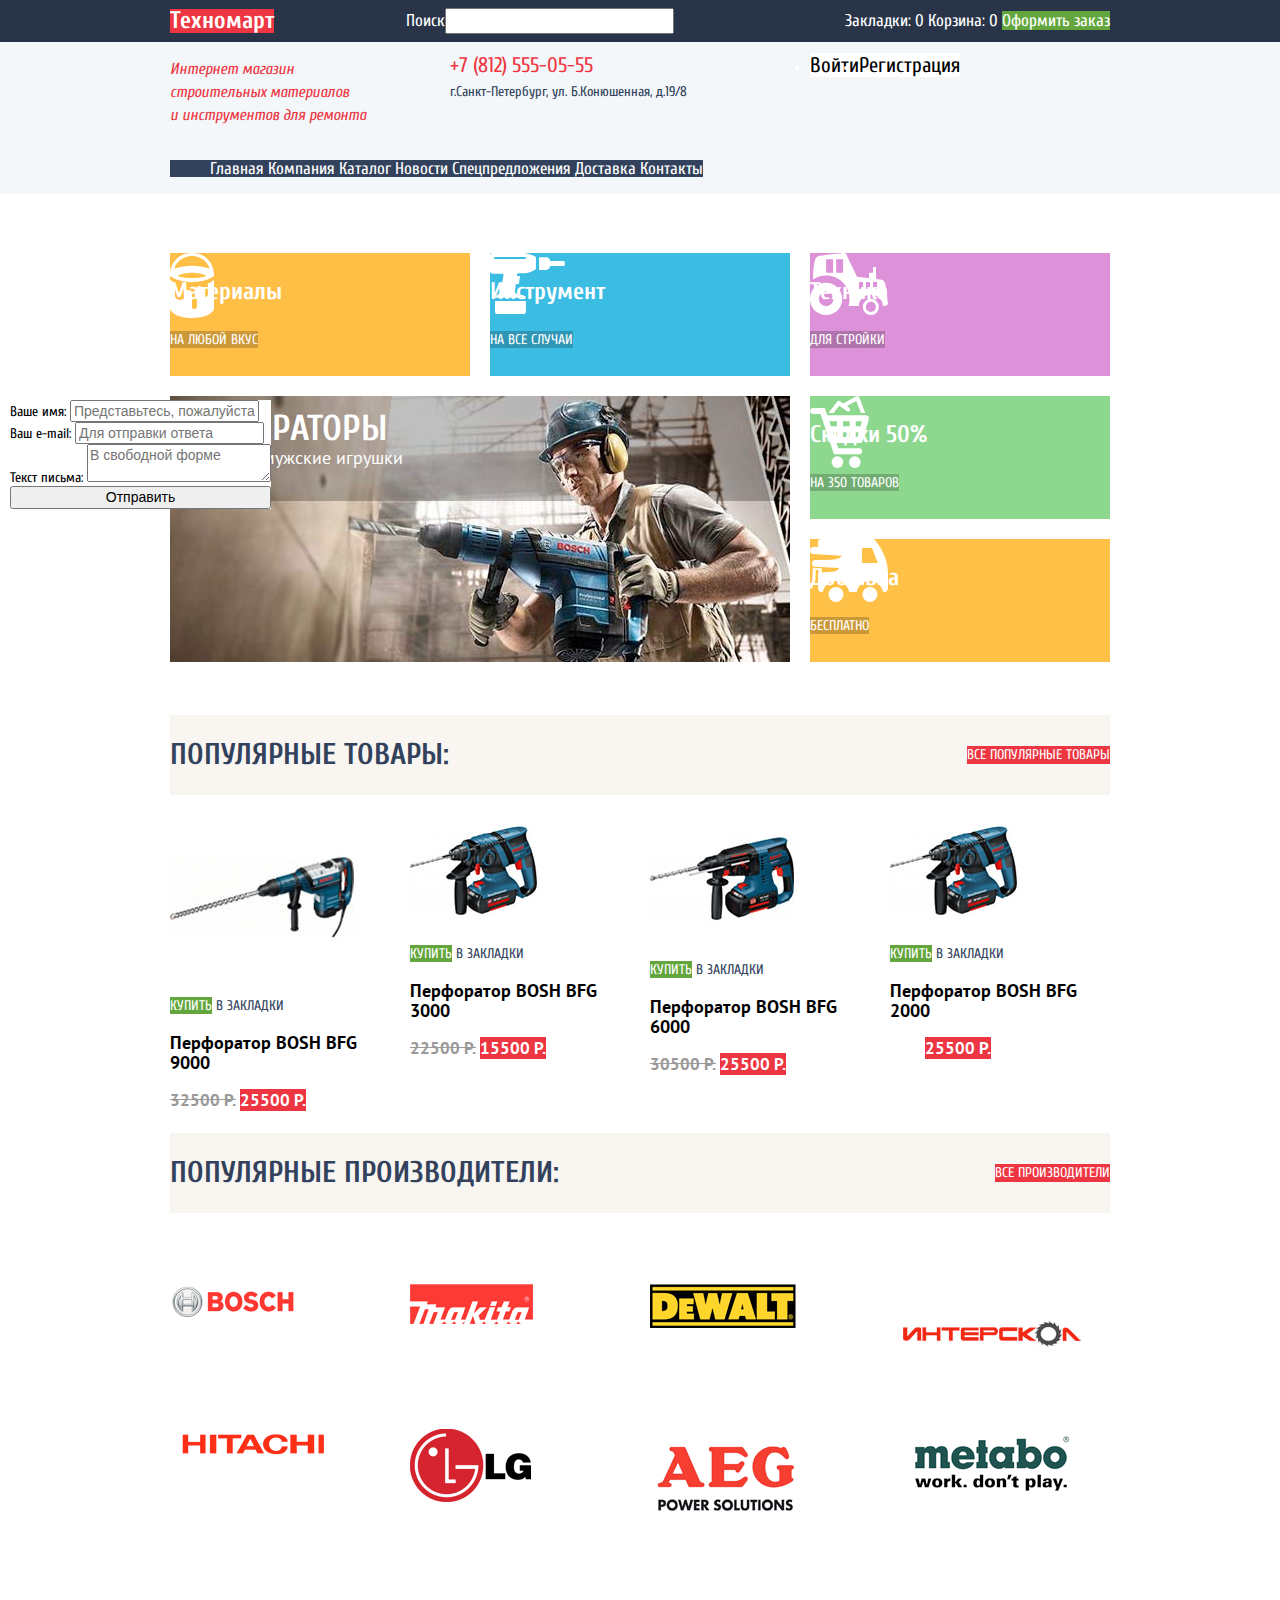
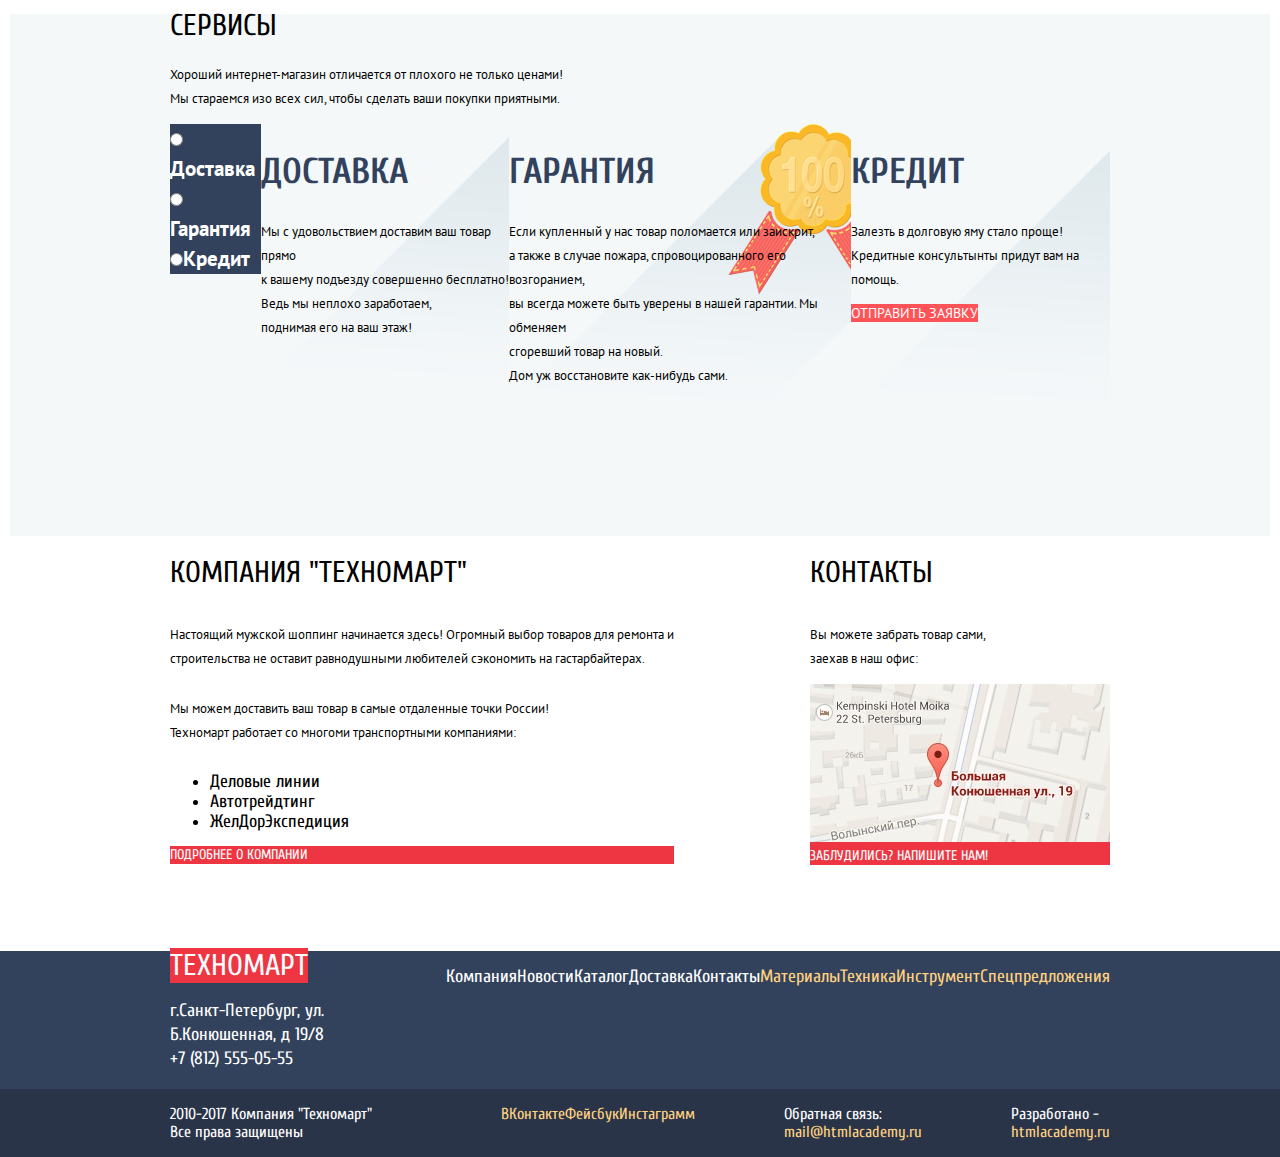
==== index.html @ 17f5ebfe "Главная сетка страниц" ====
<!DOCTYPE html>
<html lang="ru">
<head>
	<meta charset="utf-8">
	<title>Интернет магазин - Техномарт</title>
	<link href="https://fonts.googleapis.com/css?family=PT+Sans:400,700&amp;subset=cyrillic,cyrillic-ext" rel="stylesheet"> 
	<link href="https://fonts.googleapis.com/css?family=Cuprum:400,400i,700,700i&amp;subset=cyrillic,cyrillic-ext" rel="stylesheet">  <!--Подключили шрифты-->
	<link href="css/normalize.css" rel="stylesheet">
	<link href="css/style.css" rel="stylesheet">
</head>
<body>
	<header class="main-header">
		<div class="main-header-top">
			<section class="header-menu">
				<h1 class="header-logo">Техномарт</h1>
				<form>
					<label>Поиск<input type="search" name="search"></label>
				</form>
				<ul class="user-activities">
					<li class="bookmarks"><a href="#">Закладки: 0</a></li>
					<li class="basket"><a href="#">Корзина: 0</a></li>
					<li class="order"><a href="#">Оформить заказ</a></li>	
				</ul>	
			</section>
		</div>

		<div class="header-info">
				<p class="slogan">
					Интернет магазин<br>
					строительных материалов<br>
					и инструментов для ремонта
				</p>
				<p class="contacts">
					<span class="header-phone">+7 (812) 555-05-55</span><br>
					г.Санкт-Петербург, ул. Б.Конюшенная, д.19/8		
				</p>
				<section class="user-interface">
					<ul>
						<li class="enter"><a href="#">Войти</a></li>
						<li class="registration"><a href="#">Регистрация</a></li>
					</ul>			
				</section>
		</div>

			<nav class="main-header-menu">
				<ul class="main-menu">
					<li><a href="#">Главная</a></li>
					<li><a href="#">Компания</a></li>
					<li><a href="#">Каталог</a></li>
					<li><a href="#">Новости</a></li>
					<li><a href="#">Спецпредложения</a></li>
					<li><a href="#">Доставка</a></li>
					<li><a href="#">Контакты</a></li>
				</ul>
			</nav>
	</header>

	<main class="index">
		<section class="promo">
			<div class="promo-left">
				<div class="promo-item promo-item--matherials"> 
					<h3>Материалы</h3>
					<a href="#">На любой вкус</a>
				</div>
				<div class="promo-item promo-item--tools">
					<h3>Инструмент</h3>
					<a href="#">На все случаи</a>
				</div>
				<div class="promo-slider">
					<p class="slider-header">
						<b>Перфораторы</b><br>
						Настоящие мужские игрушки
					</p>
					<a href="catalog.html">Открыть каталог</a>
				</div>
			</div>
			<div class="promo-right">
				<div class="promo-item promo-item--technics">
					<h3>Техника</h3>
					<a href="#">Для стройки</a>
				</div>
				<div class="promo-item promo-item--discount">
					<h3>Скидки 50%</h3>
					<a href="#">На 350 товаров</a>
				</div>
				<div class="promo-item promo-item--delivery">
					<h3>Доставка</h3>
					<a href="#">Бесплатно</a>
				</div>	
			</div>
		</section>

		<section class="popular-items">
			<div class="popular">
				<h2>Популярные товары:</h2>
				<a href="#">Все популярные товары</a>
			</div>
			<ul class="popular-items-slider">
				<li>
					<img src="img/bfg_9000.jpg" width="184" height="164" alt="Перфоратор BOSH BFG 9000">
					<p class="item-links">
						<a href="#">Купить</a>
						<a href="#">В закладки</a>
					</p>
					<h3> Перфоратор BOSH BFG 9000</h3>
					<span class="old-price"><del>32500 Р.</del></span>
					<span class="new-price">25500 Р.</span>
				</li>
				<li>
					<img src="img/bfg_3000.jpg" width="127" height="112" alt="Перфоратор BOSH BFG 3000">
					<p class="item-links">
						<a href="#">Купить</a>
						<a href="#">В закладки</a>
					</p>
					<h3> Перфоратор BOSH BFG 3000</h3>
					<span class="old-price"><del>22500 Р.</del></span>
					<span class="new-price">15500 Р.</span>
				</li>
				<li>
					<img src="img/bfg_6000.jpg" width="144" height="128" alt="Перфоратор BOSH BFG 6000">
					<p class="item-links">
						<a href="#">Купить</a>
						<a href="#">В закладки</a>
					</p>
					<h3> Перфоратор BOSH BFG 6000</h3>
					<span class="old-price"><del>30500 Р.</del></span>
					<span class="new-price">25500 Р.</span>
				</li>
				<li>
					<img src="img/bfg_2000.jpg" width="127" height="112" alt="Перфоратор BOSH BFG 2000">
					<p class="item-links">
						<a href="#">Купить</a>
						<a href="#">В закладки</a>
					</p>
					<h3> Перфоратор BOSH BFG 2000</h3>
					<span class="old-price-hidden"><del>25500</del></span>
					<span class="new-price">25500 Р.</span>
				</li>
			</ul>
		</section>

		<section class="popular-manufacturers">
			<div class="popular">
				<h2>Популярные производители:</h2>
				<a href="#">Все производители</a>
			</div>
			<ul class="popular-manufacturers-list">
				<li>
					<h3 class="visually-hidden">Bosh</h3>
					<a href="#">
						<img src="img/bosch.png" width="126" height="37" alt="Bosch">
					</a>
				</li>
				<li>
					<h3 class="visually-hidden">Makita</h3>	
					<a href="#">
						<img src="img/makita.png" width="123" height="40" alt="Makita">
					</a>
				</li>
				<li>
					<h3 class="visually-hidden">Dewalt</h3>
					<a href="#">
						<img src="img/dewalt.png" width="146" height="44" alt="Dewalt">
					</a>
				</li>
				<li>
					<h3 class="visually-hidden">Интерскол</h3>
					<a href="#">
						<img src="img/interscol.png" width="200" height="88" alt="Интерскол">
					</a>
				</li>
				<li>
					<h3 class="visually-hidden">Hitachi</h3>
					<a href="#">
						<img src="img/hitachi.png" width="169" height="31" alt="Hitachi">
					</a>
				</li>
				<li>
					<h3 class="visually-hidden">LG</h3>
					<a href="#">
						<img src="img/lg.png" width="121" height="73" alt="LG">
					</a>
				</li>
				<li>
					<h3 class="visually-hidden">AEG</h3>
					<a href="#">
						<img src="img/aeg.png" width="151" height="96" alt="AEG">
					</a>
				</li>
				<li>
					<h3 class="visually-hidden">Metabo</h3>
					<a href="#">
						<img src="img/metabo.png" width="204" height="69" alt="Metabo">
					</a>
				</li>
			</ul>
		</section>

		<section class="services">
			<div class="services-wrapper">
				<h2>Сервисы</h2>
				<p>
					Хороший интернет-магазин отличается от плохого не только ценами!<br>
					Мы стараемся изо всех сил, чтобы сделать ваши покупки приятными.
				</p>
				<div class="services-wrapper-inner">
				<form>
					<label><input type="radio" name="service">Доставка</label>
					<label><input type="radio" name="service">Гарантия</label>
					<label><input type="radio" name="service">Кредит</label>
				</form>
				<section class="delivery">
					<h3 class="delivery-header">Доставка</h3>
					<p>
						Мы с удовольствием доставим ваш товар прямо<br>
						к вашему подъезду совершенно бесплатно!<br>
						Ведь мы неплохо заработаем,<br>
						поднимая его на ваш этаж!
					</p>
				</section>
				<section class="guarantee">
					<h3 class="guarantee-header">Гарантия</h3>
					<p>
						Если купленный у нас товар поломается или заискрит,<br>
						а также в случае пожара, спровоцированного его возгоранием,<br>
						вы всегда можете быть уверены в нашей гарантии. Мы обменяем<br>
						сгоревший товар на новый.<br>
						Дом уж восстановите как-нибудь сами.
					</p>
				</section>
				<section class="credit">
					<h3 class="credit-header">Кредит</h3>
					<p>
						Залезть в долговую яму стало проще!<br>
						Кредитные консультынты придут вам на помощь.
					</p>
					<a href="#" class="credit-request">Отправить заявку</a>
				</section>
			</div>
		</section>

		<section class="about-company">
			<div class="about-company-info">
				<h2>КОМПАНИЯ "ТЕХНОМАРТ"</h2>
				<p>
					Настоящий мужской шоппинг начинается здесь! Огромный выбор товаров для ремонта и<br>
					строительства не оставит равнодушными любителей сэкономить на гастарбайтерах.
				</p>
				<p>
					Мы можем доставить ваш товар в самые отдаленные точки России!<br>
					Техномарт работает со многоми транспортными компаниями:
				</p>
				<ul>
					<li>Деловые линии</li>
					<li>Автотрейдтинг</li>
					<li>ЖелДорЭкспедиция</li>
				</ul>
				<a href="#">Подробнее о компании</a>
			</div>

			<div class="about-company-contacts">
				<h2>Контакты</h2>
				<p>
					Вы можете забрать товар сами,<br>
					заехав в наш офис:
				</p>
				<a href="#"><img src="img/contacts_map.jpg" width="300" height="158" alt="Схема проезда"/></a>
				<a href="#">Заблудились? Напишите нам!</a>
			</div>
		</section>
		<section class="write-us">
			<form>
				<label>Ваше имя:
					<input type="text" name="name" placeholder="Представьтесь, пожалуйста">
				</label>
				<label>Ваш e-mail:
					<input type="email" name="e-mail" placeholder="Для отправки ответа">
				</label>
				<label>Текст письма:
					<textarea name="message" placeholder="В свободной форме"></textarea>
				</label>
				<input type="submit" name="send" value="Отправить">
			</form>
		</section>
	</main>

	<footer class="main-footer">
		<div class="main-footer-wrapper">
			<div class="footer-contacts">
				<a href="#" class="footer-logo">ТЕХНОМАРТ</a>
				<p>
					г.Санкт-Петербург, ул. Б.Конюшенная, д 19/8<br>
					+7 (812) 555-05-55			
				</p>
			</div>
			<ul class="footer-navigation">
				<li><a href="#">Компания</a></li>
				<li><a href="#">Новости</a></li>
				<li><a href="#">Каталог</a></li>
				<li><a href="#">Доставка</a></li>
				<li><a href="#">Контакты</a></li>
				<li><a href="#">Материалы</a></li>
				<li><a href="#">Техника</a></li>
				<li><a href="#">Инструмент</a></li>
				<li><a href="#">Спецпредложения</a></li>
			</ul>
		</div>

		<div class="footer-links">
			<div class="footer-links-wrapper">
			<p class="copyrights">
				2010-2017 Компания "Техномарт"<br>
				Все права защищены
			</p>
			<ul class="footer-social-links">
				<li class="vkontakte"><a href="#">ВКонтакте</a></li>
				<li class="facebook"><a href="#">Фейсбук</a></li>
				<li class="instagramm"><a href="#">Инстаграмм</a></li>
			</ul>
			<p class="feedback">
				Обратная связь:<br>
				<a href="mailto:mail@htmlacademy.ru">mail@htmlacademy.ru</a>
			</p>

			<p class="developer">
				Разработано -<br>
				<a href="https://htmlacademy.ru/intensive/htmlcss">htmlacademy.ru</a>
			</p>
			</div>
		</div>		
	</footer>
</body>
</html>
---- css/style.css ----
body {
  font-family: 'Cuprum', Arial, sans-serif;
  font-size: 14px;
  font-weight: 400;
  color: white;
  padding: 0;
  margin: 0;
}

a {
  text-decoration: none;
}



.main-header {
	background-color: #f3f7f9;
	margin-bottom: 59px;
}

.main-header-top {
	background-color: #293449;
}

section.header-menu {
	display: flex;
	align-items: center;
	justify-content: space-between;
	background-color: #293449;
	font-size: 17px;
	line-height: 18px;
	width: 940px;
	height: 42px;
	padding-left: 10px;
	padding-right: 10px;
	margin-left: auto;
	margin-right: auto;
}

.user-activities li {
	display: inline-block;
}

.header-info {
	display: flex;
	justify-content: space-between;
	width: 940px;
	padding-left: 10px;
	padding-right: 10px;
	margin-left: auto;
	margin-right: auto;
}

.main-header-menu {
	display: flex;
	justify-content: space-between;
	width: 940px;
	padding-left: 10px;
	padding-right: 10px;
	margin-left: auto;
	margin-right: auto;
}

.index {
	padding-left: 10px;
	padding-right: 10px;
}

.user-interface ul {
	display: flex;
	width: 300px;
	flex-wrap: wrap;
}

.user-name {
	flex-basis: 300px;
}

/* стилизация верхнего логотипа */

h1.header-logo,
h1.header-logo a {
	background-color: #ee3643;
	font-size: 24px;
	line-height: 24px;
	color: white;
}

h1.header-logo:hover,
h1.header-logo a:hover {
	background-color: #ca2c37;
}

h1.header-logo:active,
h1.header-logo a:active {
	background-color: #ba2732;
}

/* стилизация верхнего логотипа */

/* стилизация кнопок верхнего меню */

.user-activities {
	list-style: none;
}

.order a {
	color: white;
	background-color: #63a63e;
}

.order a:hover {
	background-color: #5fbb2d;
}

.order a:active {
	background-color: #518534;
	color: white;
}

.basket a,
.bookmarks a {
	color: white;
}

.basket a:hover,
.bookmarks a:hover {
	background-color: #212a3a;
}

.basket a:active,
.bookmarks a:active {
	background-color: #161d29;
}

.header-menu label {
	background-color: #293449;
}

.header-menu label:hover {
	background-color: #212a3a;
}

.user-interface a {
	font-size: 21px;
	line-height: 18px;
	color: black;
	background-color: white;
}

.user-interface a:hover {
	color: #ee3643;
}

.user-interface a:active {
	color: #c5c5c5;
}

.main-menu {
	list-style: none;
}

.main-menu  li {
	display: inline-block;
}

.main-menu  a {
	color: white;
}

.main-menu  a:hover {
	background-color: #293449;
}

.main-menu  a:active {
	color: #a8abaf;
	background-color: #1d2739;
}


.user-name {
	background-color: white;
}

.user-name a:hover {
	color: black;
}

.user-name a:active {
	color: #c5c5c5;
}

.my-orders a,
.my-cabinet a {
	font-size: 16px;
	line-height: 18px;
	text-decoration: underline;
	color: #32425c;
}

/* стилизация кнопок верхнего меню */

main > h1 {
	width: 940px;
	margin-left: auto;
	margin-right: auto;
}

.catalog-content-wrapper {
	display: flex;
	width: 940px;
	margin-left: auto;
	margin-right: auto;
}


section.search-filters{
	margin-right: 20px;
}

section.search-filters form {
	display: flex;
	flex-direction: column;
	width: 220px;
	margin: 0;
	padding: 0;
}

section.goods {
	display: flex;
	flex-direction: column;
	width: 220px;
}

.sorting-options {
	display: flex;
	width: 700px;
	justify-content: space-around;
	margin: 0;
	padding: 0;

}

.goods-list {
	display: flex;
	width: 700px;
	flex-wrap: wrap;
	margin: 0;
	padding: 0;
}

.pagination-list {
	display: flex;
	margin: 0;
	padding: 0;
}


.goods-description {
	background-color: #f2f6f8;
	min-height: 261px;
}

.goods-description-wrapper {
	width: 940px;
	margin-left: auto;
	margin-right: auto;
}

.cart {
	visibility: hidden;
	display: flex;
	flex-direction: column;
	justify-content: space-between;
	position: absolute;
	width: 620px;
	height: 349px;
	background-color: white;
	color: black;
	bottom: 500px;
}

.cart-items {
	display: flex;
	height: 112px;
	background-color: #f1f1f1;
}



/* хлебные крошки */

.breadcrumbs a {
	font-size: 13px;
	line-height: 18px;
	color: black;
	text-transform: uppercase;
	font-family: 'PT Sans', sans-serif;

}

/* хлебные крошки */

main h1 {
	font-size: 30px;
	line-height: 30px;
	color: #32425c;
	text-transform: uppercase;
	background-color: #f2f6f8;
}



.slogan {
	font-style: italic;
	font-size: 16px;
	line-height: 23px;
	color: #ee3643;
}

.contacts {
	font-size: 14px;
	line-height: 24px;
	color: #32425c;
}

.header-phone {
	font-size: 21px;
	line-height: 18px;
	color: #ee3643;
}

.main-menu {
	background-color: #32425c;
	font-size: 17px;
	line-height: 17px;
}


.promo {
	width: 940px;
	display: flex;
	margin-left: auto;
	margin-right: auto;
	justify-content: space-between;
	margin-bottom: 53px;
}

.promo-left {
	display: flex;
	flex-wrap: wrap;
	padding: 0;
	margin: 0;
}

.promo-right {
	display: flex;
	flex-direction: column;
	flex-wrap: wrap;
}

.promo h3 {
	font-size: 24px;
	line-height: 30px;
	font-weight: 700;
}


.promo a {
	color: white;
	font-size: 14px;
	line-height: 18px;
	text-transform: uppercase; 
	background-color: rgba(0, 0, 0, 0.2);
}

.promo a:hover {
	background-color: rgba(0, 0, 0, 0.3);
}

.promo a:active {
	background-color: rgba(0, 0, 0, 0.4);
}







.promo-item {
	width: 300px;
	height: 123px;
}

.promo-item--matherials {
	background-image: url(../img/promo_matherials.svg);
	background-repeat: no-repeat;
	background-color: #ffbf47;
	margin-right: 20px;
	margin-bottom: 20px; 

}

.promo-item--tools {
	background-image: url(../img/promo_tools.svg);
	background-repeat: no-repeat;
	background-color: #3bbce3;
	margin-bottom: 20px;

}

.promo-item--technics {
	background-image: url(../img/promo_technics.svg);
	background-repeat: no-repeat;
	background-color: #dc91d8;
	margin-bottom: 20px;
}

.promo-item--discount {
	background-image: url(../img/promo_discount.svg);
	background-repeat: no-repeat;
	background-color: #8ed78f;
	margin-bottom: 20px;
}

.promo-item--delivery {
	background-image: url(../img/promo_delivery.svg);
	background-repeat: no-repeat;
	background-color: #ffc047;
}

.promo-slider {
	width: 620px;
	height: 266px;
    background-color: #75777a;
    background-image: url(../img/slider_1.jpg);
    background-repeat: no-repeat;
}

/* кнопка слайдера */

.promo-slider a {
	color: white;
	background-color: #ee3643;
	font-size: 14px;
	line-height: 18px;
}

.promo-slider a:hover {
	background-color: #ca2c37;
}

.promo-slider a:active {
	background-color: #ba2732;
}

/* кнопка слайдера */







/* стилизация форм с фильтрами */

.search-filters span {
	font-size: 13px;
	line-height: 18px;
	color: black;
	font-family: 'PT Sans', sans-serif;
	background-color: #f7f3ec;
	text-transform: uppercase;
}

.filters-price p {
	font-size: 16px;
	line-height: 18px;
	color: black;
	font-family: 'PT Sans', sans-serif;
}

.filters-price output {
	font-size: 17px;
	line-height: 18px;
	background-color: #f7f3ec;
}

.filters-price input {
	background-color: #f7f3ec;
}

.sorting-options,
.sorting-options li,
.sorting-options a {
	color: black;
	text-transform: uppercase;
	background-color: #f7f3ec;
	font-size: 13px;
	line-height: 18px;
}

.sorting-options a {
	color: #999999;
}

.sorting-options a:hover {
	color: black;
}

.sorting-options a.active {
	color: #ee3643;
}


.search-filters legend {
	font-size: 17px;
	line-height: 30px;
	font-weight: 700;
	color: black;
	text-transform: uppercase;
}

.filters-manufacturers label {
	font-size: 15px;
	line-height: 20px;
	color: black;
	text-transform: uppercase;
}

.filters-supply label {
	font-size: 14px;
	line-height: 20px;
	color: black;
	text-transform: uppercase;
}

.search-filters input[type="submit"] {
	font-size: 13px;
	line-height: 18px;
	color: black;
	text-transform: uppercase;
}
/* стилизация форм с фильтрами */



/* кнопки карточки товара */

.item-links a {
	font-size: 14px;
	line-height: 18px;
	text-transform: uppercase;
	color: white;
}

.item-links a:first-child {
	background-color: #63a63e;
}

.item-links a:first-child:hover {
	background-color: #5fbb2d;
}

.item-links a:first-child:active {
	background-color: #518534;
}

.item-links a:last-child {
	color: #32425c;
	background-color: white;
}

.item-links a:last-child:hover {

}

.item-links a:last-child:active {
	color: #c1c6ce;
}

/* кнопки карточки товара */


/* Хлебные крошки */

.breadcrumbs {
	display: flex;
	width: 940px;
	justify-content: left;
	margin-left: auto;
	margin-right: auto;
	padding-left: 0;
}

/* Хлебные крошки */

/* пагинация */

.pagination-list a {
	font-size: 13px;
	line-height: 18px;
	color: black;
	text-transform: uppercase;
}

.pagination-list a:hover {
	
}

.pagination-list a:active {
	
}

.current-page {
	color: white;
	background-color: #ee3643;
}

/* пагинация */

.goods-description h2 {
	font-size: 30px;
	line-height: 24px;
	font-weight: 400;
	color: black;
	text-transform: uppercase;
}

.goods-description p {
	font-size: 13px;
	line-height: 24px;
	color: black;
	font-family: 'PT Sans', sans-serif; 
}


.slider-header b {
	font-family: 'Cuprum', Arial, sans-serif;
	font-size: 36px;
	line-height: 30px;
	font-weight: 700;
	text-transform: uppercase; 
}

.slider-header {
	font-family: 'PT Sans', sans-serif; 
	font-size: 18px;
	line-height: 24px;
}

.popular {
	display: flex;
	justify-content: space-between;
	align-items: center;
	background-color: #f9f5f0;
	text-transform: uppercase;
	margin-bottom: 20px;
}

.popular h2 {
	font-size: 30px;
	line-height: 30px;
	color: #32425c;
	
}

.popular a {
	color: white;
	font-size: 14px;
	line-height: 18px;
	background-color: #ee3643;
}

.popular-items h3,
.goods-list h3 {
	color: black;
	font-family: 'PT Sans', sans-serif;
	font-size: 18px;
	line-height: 20px;
	font-weight: 700;
}

.old-price {
	font-family: 'PT Sans', sans-serif;
	font-size: 17px;
	line-height: 18px;
	font-weight: 700;
	color: #999999;
}

.new-price {
	font-family: 'PT Sans', sans-serif;
	font-size: 17px;
	line-height: 18px;
	font-weight: 700;
	color: white;
	background-color: #ee3643;
}

.services {
	background-color: #f4f8f9;
	font-family: 'PT Sans', sans-serif;
}

.services-wrapper {
	width: 940px;
	min-height: 522px;
	margin-left: auto;
	margin-right: auto;
}

.services-wrapper-inner {
	display: flex;
	flex-direction: row;
}


.services form {
	display: flex;
	flex-direction: column;


}


.about-company {
	display: flex;
	width: 940px;
	justify-content: space-between;
	margin-left: auto;
	margin-right: auto;
	margin-bottom: 86px;
}

.about-company-info {
	display: flex;
	flex-direction: column;
}

.about-company-contacts {
	display: flex;
	flex-direction: column;
}


.services p,
.about-company p {
	font-family: 'PT Sans', sans-serif;
	color: black;
	font-size: 13px;
	line-height: 24px;
}

.services h2,
.about-company h2 {
	font-size: 30px;
	line-height: 24px;
	font-weight: 400;
	font-family: 'Cuprum', Arial, sans-serif;
	color: black;
	text-transform: uppercase;
}

.services h3 {
	font-size: 36px;
	line-height: 24px;
	font-family: 'Cuprum', Arial, sans-serif;
	color: #32425c;
	text-transform: uppercase;
}

.credit a {
	color: white;
	background-color: #ff5357;
	text-transform: uppercase;
}

.delivery {
	background-image: url(../img/delivery.png);
	background-repeat: no-repeat;
}

.guarantee {
	background-image: url(../img/guarantee.png);
	background-repeat: no-repeat;
}

.credit {
	background-image: url(../img/credit.png);
	background-repeat: no-repeat;
}



/* стилизация кнопок сервиса*/

.services label {
	font-size: 21px;
	line-height: 30px;
	font-weight: 700;
	color: white;
	background-color: #32425c;
}

.services label:hover {
	background-color: #293449;
}

.services label.active {
	color: #32425c;
	background-color: white;
}

/* стилизация кнопок сервиса*/



.about-company a {
	color: white;
	font-size: 14px;
	line-height: 18px;
	background-color: #ee3643;
	text-transform: uppercase;
}

.about-company-info li {
	font-size: 18px;
	line-height: 20px;
	color: black;
}




/* стилизация футера */

.main-footer {
	background-color: #32425c;
	margin-left: auto;
	margin-right: auto;
}

.footer-links-wrapper {
	display: flex;
	justify-content: space-between;
	width: 940px;
	margin-left: auto;
	margin-right: auto;
}

.main-footer-wrapper {
	display: flex;
	width: 940px;
	margin-left: auto;
	margin-right: auto;
}

.footer-navigation {
	display: flex;
}

.footer-social-links {
	display: flex;
}


.footer-logo {
	font-size: 30px;
	line-height: 30px;
	background-color: #ee3643;
	color: white;
}

.footer-links {
	background-color: #293449;
}

.footer-contacts p {
	font-size: 18px;
	line-height: 24px;    
}

.footer-navigation {
	list-style: none;
}

.footer-navigation a {
	font-size: 18px;
	line-height: 24px;
	color: inherit;
}

.footer-navigation a:hover {
	text-decoration: underline;
}

.footer-navigation a:active {
	opacity: 0.5;
	text-decoration: none;
}

.footer-navigation li:nth-of-type(n+6) {
	color: #ffd180;
}

.footer-social-links {
	list-style: none;
}

.footer-links {
	font-size: 16px;
	line-height: 18px;
}

.footer-links  a {
	color: #ffd180;
}

.footer-links  a:hover {
	text-decoration: underline;
}

.footer-links  a:active {
	text-decoration: none;
	color: #ee3643;
}

/* стилизация футера */



.popular-items {
	width: 940px;
	display: flex;
	margin-left: auto;
	margin-right: auto;
	flex-direction: column;
}

.popular-items-slider {
	display: flex;
	justify-content: space-between;
	padding-left: 0;
	margin: 0;
	flex-wrap: wrap;
}


.popular-items-slider li {
	width: 220px;
	min-height: 318px;
}

.popular-manufacturers {
	width: 940px;
	display: flex;
	margin-left: auto;
	margin-right: auto;
	flex-direction: column;
	margin-bottom: 85px;
}

.popular-manufacturers-list {
	display: flex;
	justify-content: space-between;
	list-style: none;
	padding-left: 0;
	margin: 0;
	flex-wrap: wrap;
}

.popular-manufacturers-list li {
	width: 220px;
	min-height: 145px;
}


section.write-us {
	display: flex;
	flex-direction: column;
	position: absolute;
	top: 400px;
	color: black;
	background: white;
}



.write-us form {
	display: flex;
	flex-direction: column;
}
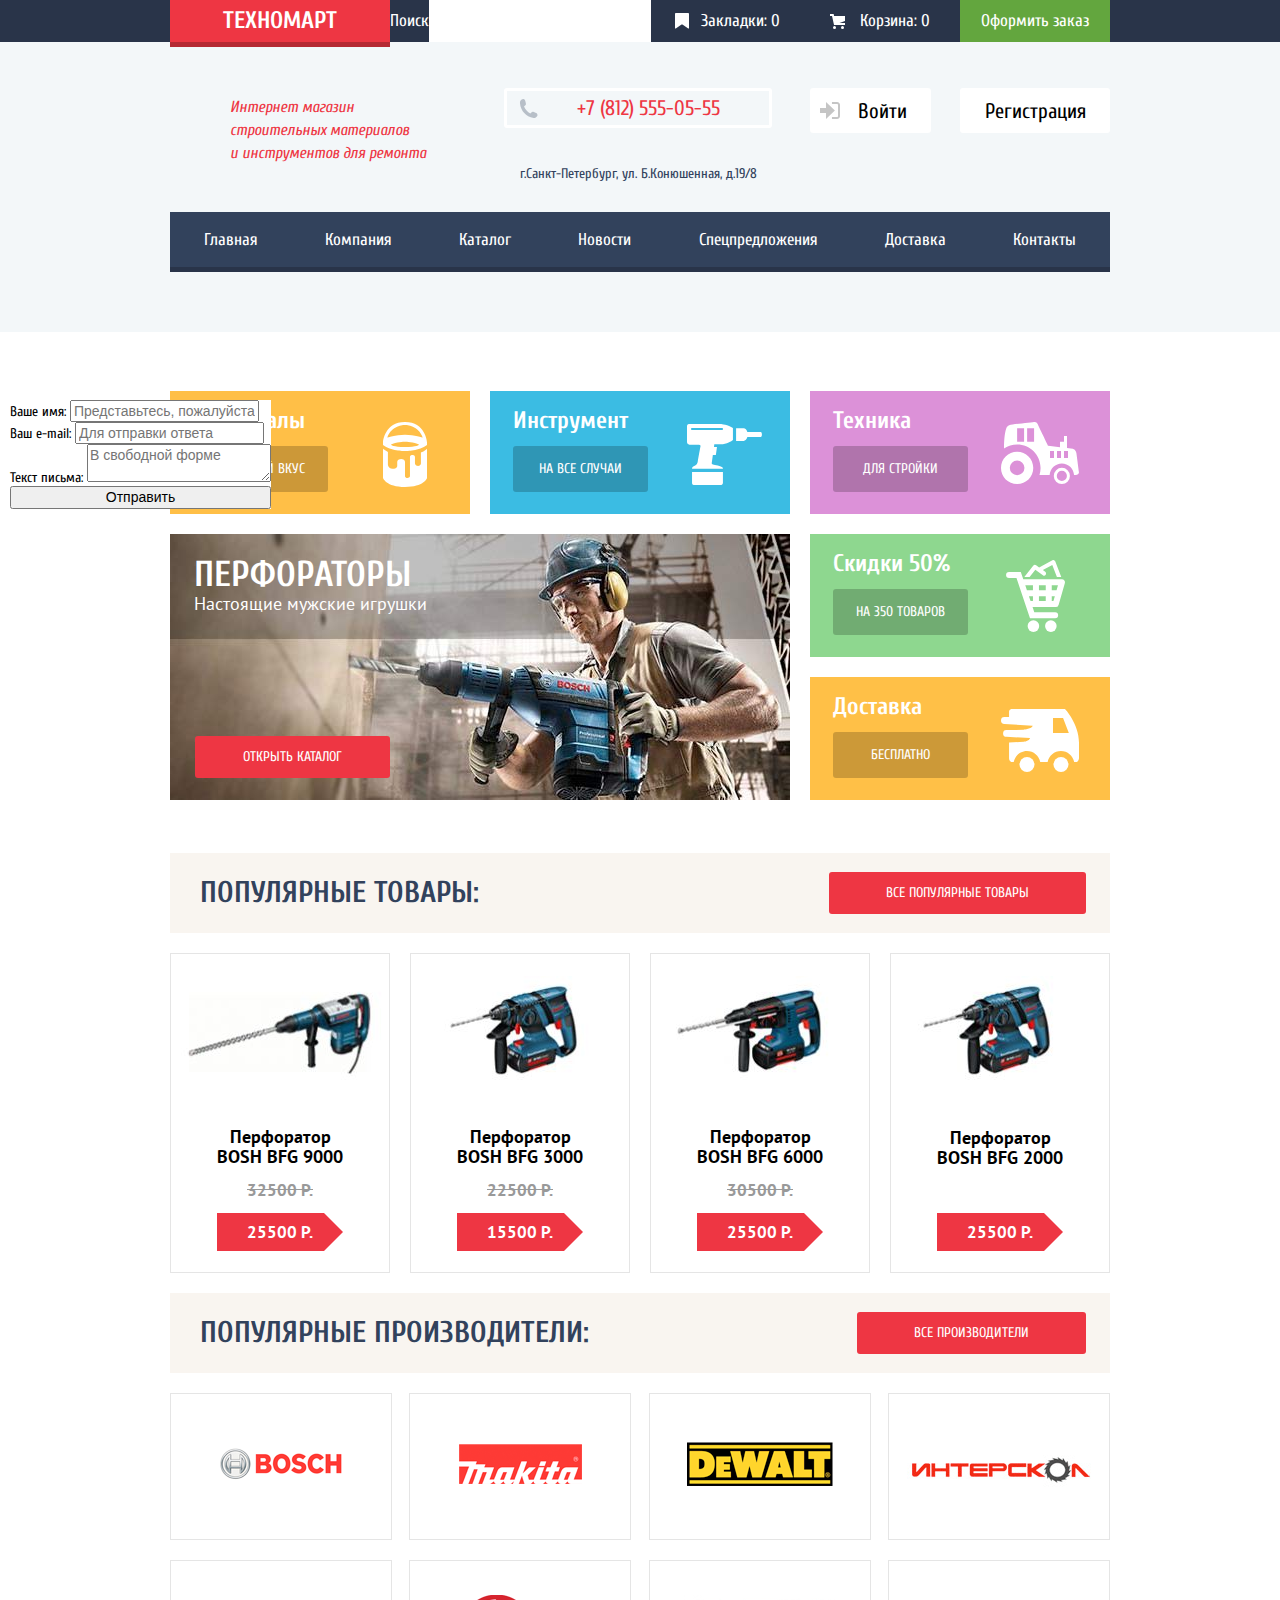
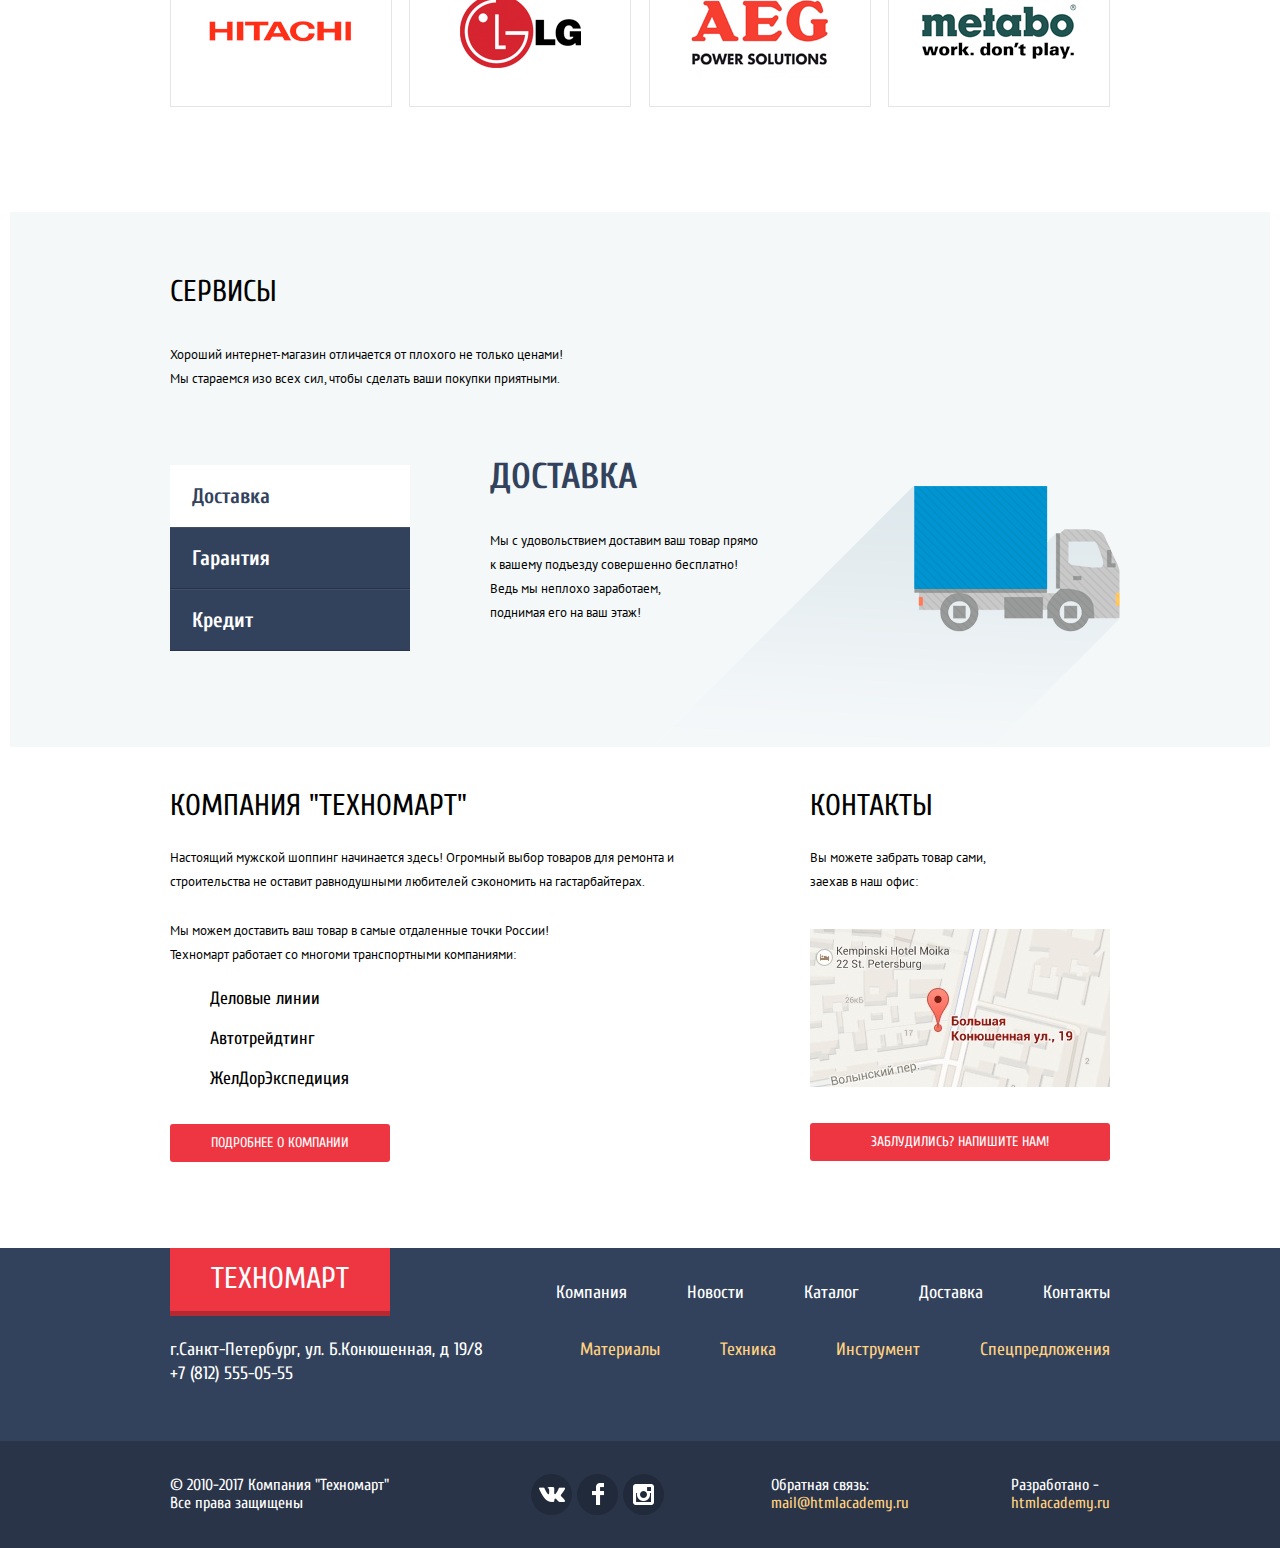
==== commit e51713f8: "Предварительный вариант стилизации." ====
--- a/index.html
+++ b/index.html
@@ -96,41 +96,41 @@
 				<a href="#">Все популярные товары</a>
 			</div>
 			<ul class="popular-items-slider">
-				<li>
-					<img src="img/bfg_9000.jpg" width="184" height="164" alt="Перфоратор BOSH BFG 9000">
+				<li class="goods-list-item">
+					<img src="img/bfg_9000.jpg" width="215" height="123" alt="Перфоратор BOSH BFG 9000">
 					<p class="item-links">
-						<a href="#">Купить</a>
-						<a href="#">В закладки</a>
+						<a class="button-buy" href="#">Купить</a>
+						<a class="button-bookmark" href="#">В закладки</a>
 					</p>
 					<h3> Перфоратор BOSH BFG 9000</h3>
 					<span class="old-price"><del>32500 Р.</del></span>
 					<span class="new-price">25500 Р.</span>
 				</li>
-				<li>
-					<img src="img/bfg_3000.jpg" width="127" height="112" alt="Перфоратор BOSH BFG 3000">
+				<li class="goods-list-item">
+					<img src="img/bfg_3000.jpg" width="216" height="123" alt="Перфоратор BOSH BFG 3000">
 					<p class="item-links">
-						<a href="#">Купить</a>
-						<a href="#">В закладки</a>
+						<a class="button-buy" href="#">Купить</a>
+						<a class="button-bookmark" href="#">В закладки</a>
 					</p>
 					<h3> Перфоратор BOSH BFG 3000</h3>
 					<span class="old-price"><del>22500 Р.</del></span>
 					<span class="new-price">15500 Р.</span>
 				</li>
-				<li>
-					<img src="img/bfg_6000.jpg" width="144" height="128" alt="Перфоратор BOSH BFG 6000">
+				<li class="goods-list-item">
+					<img src="img/bfg_6000.jpg" width="216" height="123" alt="Перфоратор BOSH BFG 6000">
 					<p class="item-links">
-						<a href="#">Купить</a>
-						<a href="#">В закладки</a>
+						<a class="button-buy" href="#">Купить</a>
+						<a class="button-bookmark" href="#">В закладки</a>
 					</p>
 					<h3> Перфоратор BOSH BFG 6000</h3>
 					<span class="old-price"><del>30500 Р.</del></span>
 					<span class="new-price">25500 Р.</span>
 				</li>
-				<li>
-					<img src="img/bfg_2000.jpg" width="127" height="112" alt="Перфоратор BOSH BFG 2000">
+				<li class="goods-list-item">
+					<img src="img/bfg_2000.jpg" width="215" height="123" alt="Перфоратор BOSH BFG 2000">
 					<p class="item-links">
-						<a href="#">Купить</a>
-						<a href="#">В закладки</a>
+						<a class="button-buy" href="#">Купить</a>
+						<a class="button-bookmark" href="#">В закладки</a>
 					</p>
 					<h3> Перфоратор BOSH BFG 2000</h3>
 					<span class="old-price-hidden"><del>25500</del></span>
@@ -204,38 +204,39 @@
 					Мы стараемся изо всех сил, чтобы сделать ваши покупки приятными.
 				</p>
 				<div class="services-wrapper-inner">
-				<form>
-					<label><input type="radio" name="service">Доставка</label>
-					<label><input type="radio" name="service">Гарантия</label>
-					<label><input type="radio" name="service">Кредит</label>
-				</form>
-				<section class="delivery">
-					<h3 class="delivery-header">Доставка</h3>
-					<p>
-						Мы с удовольствием доставим ваш товар прямо<br>
-						к вашему подъезду совершенно бесплатно!<br>
-						Ведь мы неплохо заработаем,<br>
-						поднимая его на ваш этаж!
-					</p>
-				</section>
-				<section class="guarantee">
-					<h3 class="guarantee-header">Гарантия</h3>
-					<p>
-						Если купленный у нас товар поломается или заискрит,<br>
-						а также в случае пожара, спровоцированного его возгоранием,<br>
-						вы всегда можете быть уверены в нашей гарантии. Мы обменяем<br>
-						сгоревший товар на новый.<br>
-						Дом уж восстановите как-нибудь сами.
-					</p>
-				</section>
-				<section class="credit">
-					<h3 class="credit-header">Кредит</h3>
-					<p>
-						Залезть в долговую яму стало проще!<br>
-						Кредитные консультынты придут вам на помощь.
-					</p>
-					<a href="#" class="credit-request">Отправить заявку</a>
-				</section>
+					<form>
+						<label class="active"><input id="delivery-check" type="radio" name="service" checked>Доставка</label>
+						<label><input id="guarantee-check" type="radio" name="service">Гарантия</label>
+						<label><input id="cred" type="radio" name="service">Кредит</label>
+					</form>
+					<section class="delivery">
+						<h3 class="delivery-header">Доставка</h3>
+						<p>
+							Мы с удовольствием доставим ваш товар прямо<br>
+							к вашему подъезду совершенно бесплатно!<br>
+							Ведь мы неплохо заработаем,<br>
+							поднимая его на ваш этаж!
+						</p>
+					</section>
+					<section class="guarantee">
+						<h3 class="guarantee-header">Гарантия</h3>
+						<p>
+							Если купленный у нас товар поломается или заискрит,<br>
+							а также в случае пожара, спровоцированного его возгоранием,<br>
+							вы всегда можете быть уверены в нашей гарантии. Мы обменяем<br>
+							сгоревший товар на новый.<br>
+							Дом уж восстановите как-нибудь сами.
+						</p>
+					</section>
+					<section class="credit">
+						<h3 class="credit-header">Кредит</h3>
+						<p>
+							Залезть в долговую яму стало проще!<br>
+							Кредитные консультынты придут вам на помощь.
+						</p>
+						<a href="#" class="credit-request">Отправить заявку</a>
+					</section>
+				</div>
 			</div>
 		</section>
 
@@ -293,29 +294,33 @@
 					+7 (812) 555-05-55			
 				</p>
 			</div>
-			<ul class="footer-navigation">
-				<li><a href="#">Компания</a></li>
-				<li><a href="#">Новости</a></li>
-				<li><a href="#">Каталог</a></li>
-				<li><a href="#">Доставка</a></li>
-				<li><a href="#">Контакты</a></li>
-				<li><a href="#">Материалы</a></li>
-				<li><a href="#">Техника</a></li>
-				<li><a href="#">Инструмент</a></li>
-				<li><a href="#">Спецпредложения</a></li>
-			</ul>
+			<div>
+				<ul class="footer-navigation">
+					<li><a href="#">Компания</a></li>
+					<li><a href="#">Новости</a></li>
+					<li><a href="#">Каталог</a></li>
+					<li><a href="#">Доставка</a></li>
+					<li><a href="#">Контакты</a></li>
+				</ul>
+				<ul class="footer-navigation-bottom">
+					<li><a href="#">Материалы</a></li>
+					<li><a href="#">Техника</a></li>
+					<li><a href="#">Инструмент</a></li>
+					<li><a href="#">Спецпредложения</a></li>
+				</ul>
+			</div>
 		</div>
 
 		<div class="footer-links">
 			<div class="footer-links-wrapper">
 			<p class="copyrights">
-				2010-2017 Компания "Техномарт"<br>
+				&copy; 2010-2017 Компания "Техномарт"<br>
 				Все права защищены
 			</p>
 			<ul class="footer-social-links">
-				<li class="vkontakte"><a href="#">ВКонтакте</a></li>
-				<li class="facebook"><a href="#">Фейсбук</a></li>
-				<li class="instagramm"><a href="#">Инстаграмм</a></li>
+				<li><a class="vkontakte" href="#">ВКонтакте</a></li>
+				<li><a class="facebook" href="#">Фейсбук</a></li>
+				<li><a class="instagramm" href="#">Инстаграмм</a></li>
 			</ul>
 			<p class="feedback">
 				Обратная связь:<br>
--- a/css/style.css
+++ b/css/style.css
@@ -20,6 +20,8 @@
 
 .main-header-top {
 	background-color: #293449;
+	display: flex;
+	align-items: stretch;
 }
 
 section.header-menu {
@@ -37,9 +39,6 @@
 	margin-right: auto;
 }
 
-.user-activities li {
-	display: inline-block;
-}
 
 .header-info {
 	display: flex;
@@ -66,17 +65,45 @@
 	padding-right: 10px;
 }
 
+.user-interface {
+	display: flex;
+	justify-content: flex-end;
+	align-items: flex-start;
+	flex-wrap: wrap;
+	margin: 0;
+	padding: 0;
+}
+
+
 .user-interface ul {
+	list-style: none;
 	display: flex;
 	width: 300px;
+	height: 45px;
+	justify-content: space-between;
 	flex-wrap: wrap;
-}
-
-.user-name {
-	flex-basis: 300px;
-}
+	margin: 0;
+	margin-top: 46px;
+	padding: 0;
+}
+
 
 /* стилизация верхнего логотипа */
+
+h1.header-logo,
+h1.header-logo a {
+	text-transform: uppercase;
+	display: flex;
+	height: 100%;
+	width: 220px;
+	color: white;
+	align-items: center;
+	justify-content: center;
+}
+
+h1.header-logo {
+	box-shadow: 0 5px 0 0 #b52933;
+}
 
 h1.header-logo,
 h1.header-logo a {
@@ -102,11 +129,30 @@
 
 .user-activities {
 	list-style: none;
+	display: flex;
+	align-items: stretch;
+	margin: 0;
+	padding: 0;
+}
+
+.user-activities li {
+	display: flex;
+	align-items: center;
+	height: 42px;
+}
+
+.order {
+	
 }
 
 .order a {
+	display: flex;
 	color: white;
 	background-color: #63a63e;
+	padding-right: 21px;
+	padding-left: 21px;
+	height: 100%;
+	align-items: center;
 }
 
 .order a:hover {
@@ -118,10 +164,40 @@
 	color: white;
 }
 
+
+
+.basket a:before {
+	content: "";
+	position: absolute;
+	left: 20px;
+	width: 15px;
+	height: 15px;
+	background-image: url(../img/icon-cart.svg);
+}
+
+.bookmarks a:before {
+	content: "";
+	position: absolute;
+	left: 15px;
+	width: 14px;
+	height: 16px;
+	background-image: url(../img/icon-bookmark.svg);
+}
+
+
 .basket a,
 .bookmarks a {
+	display: flex;
+	position: relative;
+	height: 100%;
+	width: 120px;
 	color: white;
-}
+	align-items: center;
+	padding-right: 30px;
+	justify-content: flex-end;
+}
+
+
 
 .basket a:hover,
 .bookmarks a:hover {
@@ -133,6 +209,19 @@
 	background-color: #161d29;
 }
 
+.header-menu form {
+	flex-grow: 1;
+	padding: 0;
+	margin: 0;
+}
+
+.header-menu input {
+	height: 42px;
+	width: 222px;
+	border: none;
+
+}
+
 .header-menu label {
 	background-color: #293449;
 }
@@ -141,11 +230,34 @@
 	background-color: #212a3a;
 }
 
+.enter a {
+	align-items: center;
+	padding-left: 48px;
+	width: 73px;
+	background-image: url(../img/icon-login.svg);
+	background-size: 20px 17px;
+	background-repeat: no-repeat;
+	background-position: 10px 50%;
+}
+
+
+.registration a {
+	width: 150px;
+	align-items: center;
+	justify-content: center;
+}
+
 .user-interface a {
+	position: relative;
+	display: flex;
+	align-items: center;
+	height: 45px;
 	font-size: 21px;
 	line-height: 18px;
 	color: black;
 	background-color: white;
+	border-radius: 3px;
+
 }
 
 .user-interface a:hover {
@@ -157,15 +269,29 @@
 }
 
 .main-menu {
+	display: flex;
+	margin: 0;
+	margin-bottom: 60px;
+	padding: 0;
+	justify-content: space-between;
 	list-style: none;
-}
-
-.main-menu  li {
-	display: inline-block;
+	width: 100%;
+	background-color: #32425c;
+	font-size: 17px;
+	line-height: 17px;
+}
+
+.main-menu li {
+	flex-grow: 1;
 }
 
 .main-menu  a {
+	display: block;
+	padding-top: 19px;
+	padding-bottom: 19px;
+	text-align: center;
 	color: white;
+	border-bottom: 5px solid #293449;
 }
 
 .main-menu  a:hover {
@@ -175,12 +301,26 @@
 .main-menu  a:active {
 	color: #a8abaf;
 	background-color: #1d2739;
+	border-bottom-color: #1d2739;
 }
 
 
 .user-name {
 	background-color: white;
-}
+	width: 300px;
+}
+
+.user-name a {
+	padding-left: 46px;
+	background-image:
+	url(../img/icon-user.svg),
+	url(../img/icon-logout.svg);
+	background-position:
+	13px 50%,
+	269px 50%;
+	background-repeat: no-repeat;
+}
+
 
 .user-name a:hover {
 	color: black;
@@ -196,23 +336,20 @@
 	line-height: 18px;
 	text-decoration: underline;
 	color: #32425c;
+	background: none;
 }
 
 /* стилизация кнопок верхнего меню */
 
-main > h1 {
+
+
+.catalog-content-wrapper {
+	display: flex;
 	width: 940px;
 	margin-left: auto;
 	margin-right: auto;
 }
 
-.catalog-content-wrapper {
-	display: flex;
-	width: 940px;
-	margin-left: auto;
-	margin-right: auto;
-}
-
 
 section.search-filters{
 	margin-right: 20px;
@@ -233,21 +370,42 @@
 }
 
 .sorting-options {
+	list-style: none;
 	display: flex;
 	width: 700px;
-	justify-content: space-around;
-	margin: 0;
+	height: 38px;
+	justify-content: space-between;
+	align-items: center;
+	margin: 0;
+	margin-bottom: 20px;
 	padding: 0;
 
 }
 
 .goods-list {
 	display: flex;
+	justify-content: space-between;
 	width: 700px;
 	flex-wrap: wrap;
 	margin: 0;
 	padding: 0;
 }
+
+.popular-items-slider li,
+.goods-list li {
+	position: relative;
+	display: flex;
+	flex-direction: column;
+	align-items: center;
+	justify-content: space-between;
+	width: 218px;
+	height: 318px;
+	border: 1px solid #e5e5e5;
+	margin: 0;
+	margin-bottom: 20px;
+	
+}
+
 
 .pagination-list {
 	display: flex;
@@ -290,23 +448,57 @@
 
 /* хлебные крошки */
 
+.breadcrumbs {
+	display: flex;
+	width: 940px;
+	justify-content: left;
+	margin-left: auto;
+	margin-right: auto;
+	padding-left: 0;
+}
+
+.breadcrumbs li:nth-child(n+2) {
+	background-image: url(../img/icon-right-small.svg);
+	background-repeat: no-repeat;
+	background-position: 0px 50%;
+	padding-left: 28px;
+	margin-left: -10px;
+
+}
+
 .breadcrumbs a {
+	display: block;
+	position: relative;
+	padding-right: 30px;
 	font-size: 13px;
 	line-height: 18px;
 	color: black;
 	text-transform: uppercase;
 	font-family: 'PT Sans', sans-serif;
-
-}
-
-/* хлебные крошки */
-
-main h1 {
+}
+
+.homepage a {
+	font-size: 0;
+	background-image: url(../img/icon-home.svg);
+	background-repeat: no-repeat;
+	background-position: 0px 50%;
+}
+
+/* Хлебные крошки */
+
+main > h1 {
+	width: 910px;
+	margin-left: auto;
+	margin-right: auto;
 	font-size: 30px;
 	line-height: 30px;
+	font-weight: 400;
 	color: #32425c;
 	text-transform: uppercase;
 	background-color: #f2f6f8;
+	padding-top: 29px;
+	padding-bottom: 30px;
+	padding-left: 30px;
 }
 
 
@@ -316,25 +508,45 @@
 	font-size: 16px;
 	line-height: 23px;
 	color: #ee3643;
+	margin-left: 60px;
+	margin-top: 54px;
+	margin-bottom: 47px;
 }
 
 .contacts {
+	display: flex;
+	flex-direction: column;
+	align-items: center;
 	font-size: 14px;
 	line-height: 24px;
 	color: #32425c;
+	margin-top: 46px;
+	margin-left: 40px;
 }
 
 .header-phone {
+	position: relative;
 	font-size: 21px;
 	line-height: 18px;
 	color: #ee3643;
-}
-
-.main-menu {
-	background-color: #32425c;
-	font-size: 17px;
-	line-height: 17px;
-}
+	border: 3px solid white;
+	border-radius: 3px;
+	padding-top: 8px;
+	padding-bottom: 8px;
+	padding-left: 70px;
+	padding-right: 49px;
+	margin-bottom: 10px;
+}
+
+.header-phone:before {
+	content: "";
+	position: absolute;
+	left: 12px;
+	width: 19px;
+	height: 19px;
+	background-image: url(../img/icon-phone.svg);
+}
+
 
 
 .promo {
@@ -360,10 +572,16 @@
 }
 
 .promo h3 {
+	position: absolute;
+	left: 23px;
+	top: 15px;
 	font-size: 24px;
 	line-height: 30px;
 	font-weight: 700;
-}
+	padding: 0;
+	margin: 0;
+}
+
 
 
 .promo a {
@@ -389,12 +607,25 @@
 
 
 .promo-item {
+	position: relative;
 	width: 300px;
 	height: 123px;
 }
 
+.promo-item a {
+	position: absolute;
+	width: 135px;
+	text-align: center;
+	padding-top: 14px;
+	padding-bottom: 14px;
+	border-radius: 3px;
+	left: 23px;
+	bottom: 22px;
+}
+
 .promo-item--matherials {
 	background-image: url(../img/promo_matherials.svg);
+	background-position: 213px 31px;
 	background-repeat: no-repeat;
 	background-color: #ffbf47;
 	margin-right: 20px;
@@ -404,6 +635,7 @@
 
 .promo-item--tools {
 	background-image: url(../img/promo_tools.svg);
+	background-position: 197px 33px;
 	background-repeat: no-repeat;
 	background-color: #3bbce3;
 	margin-bottom: 20px;
@@ -412,6 +644,7 @@
 
 .promo-item--technics {
 	background-image: url(../img/promo_technics.svg);
+	background-position: 191px 31px;
 	background-repeat: no-repeat;
 	background-color: #dc91d8;
 	margin-bottom: 20px;
@@ -419,6 +652,7 @@
 
 .promo-item--discount {
 	background-image: url(../img/promo_discount.svg);
+	background-position: 196px 26px;
 	background-repeat: no-repeat;
 	background-color: #8ed78f;
 	margin-bottom: 20px;
@@ -426,11 +660,13 @@
 
 .promo-item--delivery {
 	background-image: url(../img/promo_delivery.svg);
+	background-position: 191px 32px;
 	background-repeat: no-repeat;
 	background-color: #ffc047;
 }
 
 .promo-slider {
+	position: relative;
 	width: 620px;
 	height: 266px;
     background-color: #75777a;
@@ -441,6 +677,15 @@
 /* кнопка слайдера */
 
 .promo-slider a {
+	display: block;
+	position: absolute;
+	left: 25px;
+	bottom: 22px;
+	width: 195px;
+	text-align: center;
+	padding-top: 12px;
+	padding-bottom: 12px;
+	border-radius: 3px;
 	color: white;
 	background-color: #ee3643;
 	font-size: 14px;
@@ -465,7 +710,108 @@
 
 /* стилизация форм с фильтрами */
 
+.filters-price {
+	margin: 0;
+  	padding: 0;
+  	border: none;
+  	border-bottom: 1px solid #e5e5e5;
+  	padding-bottom: 25px;
+  	margin-bottom: 13px;
+}
+
+.filters-manufacturers legend {
+	margin-bottom: 15px;
+}
+
+.range-filter {
+	width: 220px;
+	margin-top: 15px;
+}
+
+.range-controls {
+	position: relative;
+	height: 41px;
+	background-color: #f7f3ec;
+	border-radius: 3px;
+	margin-bottom: 9px;
+	padding-top: 39px;
+	padding-right: 20px;
+	padding-left: 20px;
+}
+
+.range-controls .scale {
+	height: 2px;
+	background-color: #d7dcde;
+}
+
+.range-controls .toggle {
+	position: absolute;
+	top: 31px;
+	left: 0;
+	height: 2px;
+	background-color: #d7dcde;
+	width: 4px;
+  	height: 4px;
+  	padding: 0;
+  	border: 8px solid #ffffff;
+  	background-color: #ababab;
+  	border-radius: 50%;
+  	box-shadow: 0 2px 1px 0 #cfcfcf;
+  	cursor: pointer;
+}
+
+.range-controls .toggle-min {
+	left: 20px;
+}
+
+.range-controls .toggle-max {
+	left: 140px;
+}
+
+.range-controls .bar {
+	width: 70%;
+  	height: 2px;
+ 	background: #00ca74;
+}
+
+.price-controls {
+	display: flex;
+	align-items: center;
+	justify-content: space-between;
+  	font-size: 0;
+}
+
+.price-controls input {
+	width: 95px;
+	height: 38px;
+
+    font-family: 'PT Sans', sans-serif;
+    font-size: 17px;
+    line-height: 18px;
+    text-align: center;
+    border: none;
+    border-radius: 3px;
+    background-color: #f7f3ec;
+}
+
+div.price-controls span {
+	font-size: 16px;
+	line-height: 18px;
+	background: none;
+	padding: 0;
+	margin: 0;
+}
+
+.price-controls label {
+ 	display: inline-block;
+  	font-size: 0px;
+}
+
 .search-filters span {
+	display: flex;
+	align-items: center;
+	padding-left: 19px;
+	height: 38px;
 	font-size: 13px;
 	line-height: 18px;
 	color: black;
@@ -481,6 +827,11 @@
 	font-family: 'PT Sans', sans-serif;
 }
 
+.filters-price legend {
+	margin-top: 10px;
+}
+
+
 .filters-price output {
 	font-size: 17px;
 	line-height: 18px;
@@ -494,25 +845,81 @@
 .sorting-options,
 .sorting-options li,
 .sorting-options a {
+	position: relative;
 	color: black;
 	text-transform: uppercase;
 	background-color: #f7f3ec;
 	font-size: 13px;
 	line-height: 18px;
+	font-family: 'PT Sans', sans-serif;
+}
+
+.sorting-options li:first-child {
+	margin-left: 18px;
 }
 
 .sorting-options a {
-	color: #999999;
-}
-
-.sorting-options a:hover {
-	color: black;
+	color: #c5c5c5;
+	border-bottom: 1px dotted #ee3643;
+}
+
+
+li.up a,
+li.down a {
+	font-size: 0;
+}
+
+.sorting-options .down:before {
+	position: absolute;
+	top: 7px;
+	display: inline-block;
+	content: "";
+	width: 1px;
+	height: 1px;
+	border: 5px solid #f7f3ec;
+	border-top: 9px solid #c5c5c5;
+	border-bottom: 9px solid #f7f3ec;
+}
+
+.sorting-options .down:hover::before {
+	border-top: 9px solid #231f20;
+}
+
+.down.active:before {
+	border-top: 9px solid #ee3643;
+}
+
+.sorting-options .up:before {
+	position: absolute;
+	bottom: 5px;
+	display: inline-block;
+	content: "";
+	width: 1px;
+	height: 1px;
+	border: 5px solid #f7f3ec;
+	border-top: 9px solid #f7f3ec;
+	border-bottom: 9px solid #c5c5c5;
+}
+
+.sorting-options .up:hover::before {
+	border-bottom: 9px solid #231f20;
+}
+
+.up.active:before {
+	border-bottom: 9px solid #ee3643;
+}
+
+
+.sorting-options a:hover,
+.sorting-options a.active:hover {
+	color: black;
+	border-bottom: 1px solid #ee3643; 
 }
 
 .sorting-options a.active {
 	color: #ee3643;
-}
-
+	border-bottom: none;
+}
 
 .search-filters legend {
 	font-size: 17px;
@@ -520,21 +927,104 @@
 	font-weight: 700;
 	color: black;
 	text-transform: uppercase;
+	font-family: 'PT Sans', sans-serif;
+}
+
+
+.filters-manufacturers,
+.filters-supply {
+	display: flex;
+	flex-direction: column;
+	margin: 0;
+  	padding: 0;
+  	border: none;
+}
+
+.filters-manufacturers {
+	border-bottom: 1px solid #e5e5e5;
+	padding-bottom: 5px;
+	margin-bottom: 15px;
 }
 
 .filters-manufacturers label {
+	position: relative;
 	font-size: 15px;
 	line-height: 20px;
 	color: black;
 	text-transform: uppercase;
-}
+	font-family: 'PT Sans', sans-serif;
+	margin-bottom: 20px;
+	padding-left: 33px;
+}
+
+.filter-input-checkbox + label::before {
+	content: "";
+  	position: absolute;
+  	left: 0px;
+  	width: 27px;
+  	height: 23px;
+  	background-image: url(../img/checkbox-off.svg);
+  	background-repeat: no-repeat;
+  	background-position: 0 50%;
+  	opacity: 0.8;
+}
+
+.filter-input-checkbox:checked + label::before {
+  	background-image: url(../img/checkbox-on.svg);
+}
+
+.filter-input-checkbox:hover + label::before {
+	opacity: 1;
+}
+
+.filter-input-checkbox:disabled + label::before {
+	opacity: 0.4;
+}
+
+
 
 .filters-supply label {
+	position: relative;
 	font-size: 14px;
 	line-height: 20px;
-	color: black;
+	font-family: 'PT Sans', sans-serif;
 	text-transform: uppercase;
-}
+	color: black;
+	padding-left: 33px;
+	margin-bottom: 18px;
+}
+
+.filters-supply legend {
+	margin: 0;
+	padding: 0;
+	margin-bottom: 13px;
+}
+
+.filter-input-radio + label::before {
+	content: "";
+  	position: absolute;
+  	left: 0px;
+  	width: 25px;
+  	height: 25px;
+  	background-image: url(../img/radio-off.svg);
+  	background-repeat: no-repeat;
+  	background-position: 0 50%;
+  	opacity: 0.8;
+}
+
+.filter-input-radio:checked + label::before {
+  	background-image: url(../img/radio-on.svg);
+}
+
+.filter-input-radio:hover + label::before {
+	opacity: 1;
+}
+
+.filter-input-radio:disabled + label::before {
+	opacity: 0.4;
+}
+
+
 
 .search-filters input[type="submit"] {
 	font-size: 13px;
@@ -542,11 +1032,67 @@
 	color: black;
 	text-transform: uppercase;
 }
+
+.submit-button {
+	width: 140px;
+	padding-top: 9px;
+	padding-bottom: 9px;
+	background-color: white;
+	border: 1px solid #e5e5e5;
+	border-radius: 3px;
+	font-family: 'PT Sans', sans-serif;
+	margin-top: 65px;
+}
 /* стилизация форм с фильтрами */
 
 
 
 /* кнопки карточки товара */
+
+.goods-list-item {
+	position: relative;
+}
+
+.goods-list-item img {
+	margin-top: 22px;
+	margin-bottom: 15px;
+}
+
+.goods-list-item:hover .item-links {
+	display: block;
+}
+
+.item-links {
+	position: absolute;
+	display: none;
+	top: 0;
+	left: 0;
+	width: 218px;
+	height: 164px;
+	background-color: white;
+	margin: 0;
+}
+
+.button-buy,
+.button-bookmark {
+	display: block;
+	width: 135px;
+	margin: 0 auto;
+	text-align: center;
+	padding: 10px 0;
+	border: 3px solid #63a63e;
+	border-radius: 3px;
+}
+
+.button-buy {
+	margin-top: 44px;
+	border-bottom: none;
+	box-shadow: 0px 3px 0px #367315;
+}
+
+.button-bookmark {
+	margin-top: 10px;
+}
 
 .item-links a {
 	font-size: 14px;
@@ -555,46 +1101,35 @@
 	color: white;
 }
 
-.item-links a:first-child {
+.item-links .button-buy {
 	background-color: #63a63e;
 }
 
-.item-links a:first-child:hover {
+.item-links .button-buy:hover {
 	background-color: #5fbb2d;
 }
 
-.item-links a:first-child:active {
+.item-links .button-buy:active {
 	background-color: #518534;
 }
 
-.item-links a:last-child {
+.item-links .button-bookmark {
 	color: #32425c;
 	background-color: white;
 }
 
-.item-links a:last-child:hover {
-
-}
-
-.item-links a:last-child:active {
+.item-links .button-bookmark:hover {
+
+}
+
+.item-links .button-bookmark:active {
 	color: #c1c6ce;
 }
 
 /* кнопки карточки товара */
 
 
-/* Хлебные крошки */
-
-.breadcrumbs {
-	display: flex;
-	width: 940px;
-	justify-content: left;
-	margin-left: auto;
-	margin-right: auto;
-	padding-left: 0;
-}
-
-/* Хлебные крошки */
+
 
 /* пагинация */
 
@@ -635,6 +1170,17 @@
 	font-family: 'PT Sans', sans-serif; 
 }
 
+.slider-header {
+	display: block;
+	position: absolute;
+	left: 24px;
+	top: 26px;
+	font-family: 'PT Sans', sans-serif; 
+	font-size: 18px;
+	line-height: 24px;
+	margin: 0;
+	padding: 0;
+}
 
 .slider-header b {
 	font-family: 'Cuprum', Arial, sans-serif;
@@ -644,11 +1190,6 @@
 	text-transform: uppercase; 
 }
 
-.slider-header {
-	font-family: 'PT Sans', sans-serif; 
-	font-size: 18px;
-	line-height: 24px;
-}
 
 .popular {
 	display: flex;
@@ -662,8 +1203,8 @@
 .popular h2 {
 	font-size: 30px;
 	line-height: 30px;
+	margin-left: 30px;
 	color: #32425c;
-	
 }
 
 .popular a {
@@ -671,18 +1212,29 @@
 	font-size: 14px;
 	line-height: 18px;
 	background-color: #ee3643;
-}
-
-.popular-items h3,
+	border-radius: 3px;
+	padding-top: 12px;
+	padding-bottom: 12px;
+	padding-left: 57px;
+	padding-right: 57px;
+	margin-right: 24px;
+}
+
+.popular-items-slider h3,
 .goods-list h3 {
+	width: 150px;
 	color: black;
 	font-family: 'PT Sans', sans-serif;
 	font-size: 18px;
 	line-height: 20px;
 	font-weight: 700;
+	margin: 0;
+	text-align: center;
 }
 
 .old-price {
+	display: block;
+	margin: 0 auto;
 	font-family: 'PT Sans', sans-serif;
 	font-size: 17px;
 	line-height: 18px;
@@ -691,6 +1243,11 @@
 }
 
 .new-price {
+	position: relative;
+	display: block;
+	margin: 0 auto;
+	margin-bottom: 21px;
+	padding: 10px 30px;
 	font-family: 'PT Sans', sans-serif;
 	font-size: 17px;
 	line-height: 18px;
@@ -699,12 +1256,27 @@
 	background-color: #ee3643;
 }
 
+.new-price:after {
+	content:"";
+    position:absolute;
+    top:0;
+    right:-19px;
+    width:0;
+    height:0;
+    border:19px solid white;
+    border-left-color: #ee3643;
+}
+
+
 .services {
 	background-color: #f4f8f9;
 	font-family: 'PT Sans', sans-serif;
+	margin-bottom: 47px;
 }
 
 .services-wrapper {
+	display: flex;
+	flex-direction: column;
 	width: 940px;
 	min-height: 522px;
 	margin-left: auto;
@@ -714,16 +1286,20 @@
 .services-wrapper-inner {
 	display: flex;
 	flex-direction: row;
+	justify-content: space-between;
+	margin-top: 74px;
 }
 
 
 .services form {
 	display: flex;
 	flex-direction: column;
-
-
-}
-
+}
+
+
+.services input[type="radio"] {
+	display: none;
+}
 
 .about-company {
 	display: flex;
@@ -739,11 +1315,45 @@
 	flex-direction: column;
 }
 
+.about-company-info a {
+	display: block;
+	width: 220px;
+	border-radius: 3px;
+	text-align: center;
+	padding-top: 10px;
+	padding-bottom: 10px;
+}
+
+.about-company-info p,
+.about-company-contacts p {
+	margin: 0;
+	margin-bottom: 25px;
+}
+
+.about-company-info p:last-of-type {
+	margin-bottom: 22px;
+}
+
+
+
 .about-company-contacts {
 	display: flex;
 	flex-direction: column;
 }
 
+.about-company-contacts  p {
+	margin-bottom: 35px;
+}
+
+.about-company-contacts a:last-child {
+	display: block;
+	width: 300px;
+	border-radius: 3px;
+	text-align: center;
+	margin-top: 32px;
+	padding-top: 10px;
+	padding-bottom: 10px;
+}
 
 .services p,
 .about-company p {
@@ -752,6 +1362,11 @@
 	font-size: 13px;
 	line-height: 24px;
 }
+
+.services p {
+	margin: 0;
+}
+
 
 .services h2,
 .about-company h2 {
@@ -763,33 +1378,78 @@
 	text-transform: uppercase;
 }
 
+.about-company h2 {
+	margin: 0;
+	margin-bottom: 28px;
+}
+
+.services h2 {
+	margin: 0;
+	margin-top: 68px;
+	margin-bottom: 39px;
+}
+
+
+
+
+
+
 .services h3 {
 	font-size: 36px;
 	line-height: 24px;
 	font-family: 'Cuprum', Arial, sans-serif;
 	color: #32425c;
 	text-transform: uppercase;
+	margin: 0;
+	margin-bottom: 40px;
 }
 
 .credit a {
+	
 	color: white;
 	background-color: #ff5357;
 	text-transform: uppercase;
-}
+	line-height: 18px;
+	background-color: #ff5357;
+	border-radius: 3px;
+	padding-top: 12px;
+	padding-bottom: 12px;
+	padding-left: 45px;
+	padding-right: 45px;
+	margin: 0;
+}
+
+.credit p {
+	margin-bottom: 40px;
+}
+.delivery,
+.guarantee,
+.credit {
+	width: 630px;
+	height: 282px;
+	margin-right: -10px;
+	background-position: 100% 100%;
+}
+
+
 
 .delivery {
 	background-image: url(../img/delivery.png);
 	background-repeat: no-repeat;
+	
 }
 
 .guarantee {
 	background-image: url(../img/guarantee.png);
 	background-repeat: no-repeat;
+	display: none;
 }
 
 .credit {
 	background-image: url(../img/credit.png);
 	background-repeat: no-repeat;
+	display: none;
+	
 }
 
 
@@ -800,38 +1460,59 @@
 	font-size: 21px;
 	line-height: 30px;
 	font-weight: 700;
+	font-family: 'Cuprum', Arial, sans-serif;
+	width: 218px;
+	border-top: 1px solid #405069;
+	border-bottom: 1px solid #293449;
+	padding-left: 22px;
+	padding-top: 15px;
+	padding-bottom: 15px;
 	color: white;
 	background-color: #32425c;
 }
 
 .services label:hover {
 	background-color: #293449;
+
 }
 
 .services label.active {
 	color: #32425c;
+	border-top: 1px solid white;
+	border-bottom: 1px solid white;
 	background-color: white;
 }
 
+
+
+
 /* стилизация кнопок сервиса*/
 
 
 
-.about-company a {
+.about-company a:last-child {
 	color: white;
 	font-size: 14px;
 	line-height: 18px;
 	background-color: #ee3643;
 	text-transform: uppercase;
+}
+
+.about-company-info ul {
+	list-style: none;
+	margin: 0;
 }
 
 .about-company-info li {
 	font-size: 18px;
 	line-height: 20px;
 	color: black;
-}
-
-
+	margin-bottom: 20px;
+}
+
+.about-company-info li:last-child {
+	margin-bottom: 35px;
+}
 
 
 /* стилизация футера */
@@ -845,45 +1526,63 @@
 .footer-links-wrapper {
 	display: flex;
 	justify-content: space-between;
+	align-items: center; 
 	width: 940px;
+	height: 107px;
 	margin-left: auto;
 	margin-right: auto;
 }
 
 .main-footer-wrapper {
 	display: flex;
+	justify-content: space-between;
 	width: 940px;
+	height: 193px;
 	margin-left: auto;
 	margin-right: auto;
 }
 
-.footer-navigation {
-	display: flex;
-}
 
 .footer-social-links {
 	display: flex;
 }
 
 
+
+
+.footer-links {
+	background-color: #293449;
+}
+
+.footer-contacts p {
+	font-size: 18px;
+	line-height: 24px;  
+	margin-top: 27px;  
+}
+
 .footer-logo {
+	display: flex;
+	align-items: center;
+	justify-content: center;
+	vertical-align: middle;
 	font-size: 30px;
 	line-height: 30px;
 	background-color: #ee3643;
 	color: white;
-}
-
-.footer-links {
-	background-color: #293449;
-}
-
-.footer-contacts p {
-	font-size: 18px;
-	line-height: 24px;    
-}
-
-.footer-navigation {
+	box-shadow: 0 5px 0 0 #b52933;
+	width: 220px;
+	height: 63px;
+}
+
+.footer-navigation,
+.footer-navigation-bottom {
+	display: flex;
+	justify-content: flex-end;
+	flex-wrap: wrap;
 	list-style: none;
+	padding: 0;
+	margin: 0;	
+	margin-top: 33px;
 }
 
 .footer-navigation a {
@@ -892,18 +1591,35 @@
 	color: inherit;
 }
 
-.footer-navigation a:hover {
+.footer-navigation-bottom a {
+	color: #ffd180;
+	font-size: 18px;
+	line-height: 24px;
+}
+
+.footer-navigation a:hover,
+.footer-navigation-bottom a:hover {
 	text-decoration: underline;
 }
 
-.footer-navigation a:active {
+.footer-navigation a:active,
+.footer-navigation-bottom a:active {
 	opacity: 0.5;
 	text-decoration: none;
 }
 
-.footer-navigation li:nth-of-type(n+6) {
-	color: #ffd180;
-}
+
+.footer-navigation li,
+.footer-navigation-bottom li {
+	margin-left: 60px;
+}
+
+.footer-navigation li:first-child,
+.footer-navigation-bottom li:first-child {
+	margin-left: 0px;
+}
+
+
 
 .footer-social-links {
 	list-style: none;
@@ -948,10 +1664,6 @@
 }
 
 
-.popular-items-slider li {
-	width: 220px;
-	min-height: 318px;
-}
 
 .popular-manufacturers {
 	width: 940px;
@@ -972,8 +1684,16 @@
 }
 
 .popular-manufacturers-list li {
+	display: flex;
+	justify-content: center;
+	align-items: center;
+
 	width: 220px;
 	min-height: 145px;
+	border: 1px solid #e5e5e5;
+	margin: 0;
+	margin-bottom: 20px;
+	vertical-align: middle;
 }
 
 
@@ -994,3 +1714,62 @@
 }
 
 
+
+.footer-social-links li {
+	font-size: 0;
+	line-height: 0;
+	margin-right: 5px;
+}
+
+
+.vkontakte::before {
+	content: "";
+	display: block;
+	border-radius: 50%;
+	background-color: #212a3a;
+	background-image: url(../img/vk-icon.svg);
+	background-repeat: no-repeat;
+	background-position: 50% 50%;
+	width: 41px;
+	height: 41px;
+}
+
+.facebook::before {
+	content: "";
+	display: block;
+	border-radius: 50%;
+	background-color: #212a3a;
+	background-image: url(../img/fb-icon.svg);
+	background-repeat: no-repeat;
+	background-position: 50% 50%;
+	width: 41px;
+	height: 41px;
+}
+
+.instagramm::before {
+	content: "";
+	display: block;
+	border-radius: 50%;
+	background-color: #212a3a;
+	background-image: url(../img/insta-icon.svg);
+	background-repeat: no-repeat;
+	background-position: 50% 50%;
+	width: 41px;
+	height: 41px;
+}
+
+
+
+.instagramm:hover::before,
+.facebook:hover::before,
+.vkontakte:hover::before {
+	background-color: #ee3643;
+}
+
+.visually-hidden {
+  position: absolute;
+  clip: rect(0 0 0 0);
+  width: 1px;
+  height: 1px;
+  margin: -1px;
+}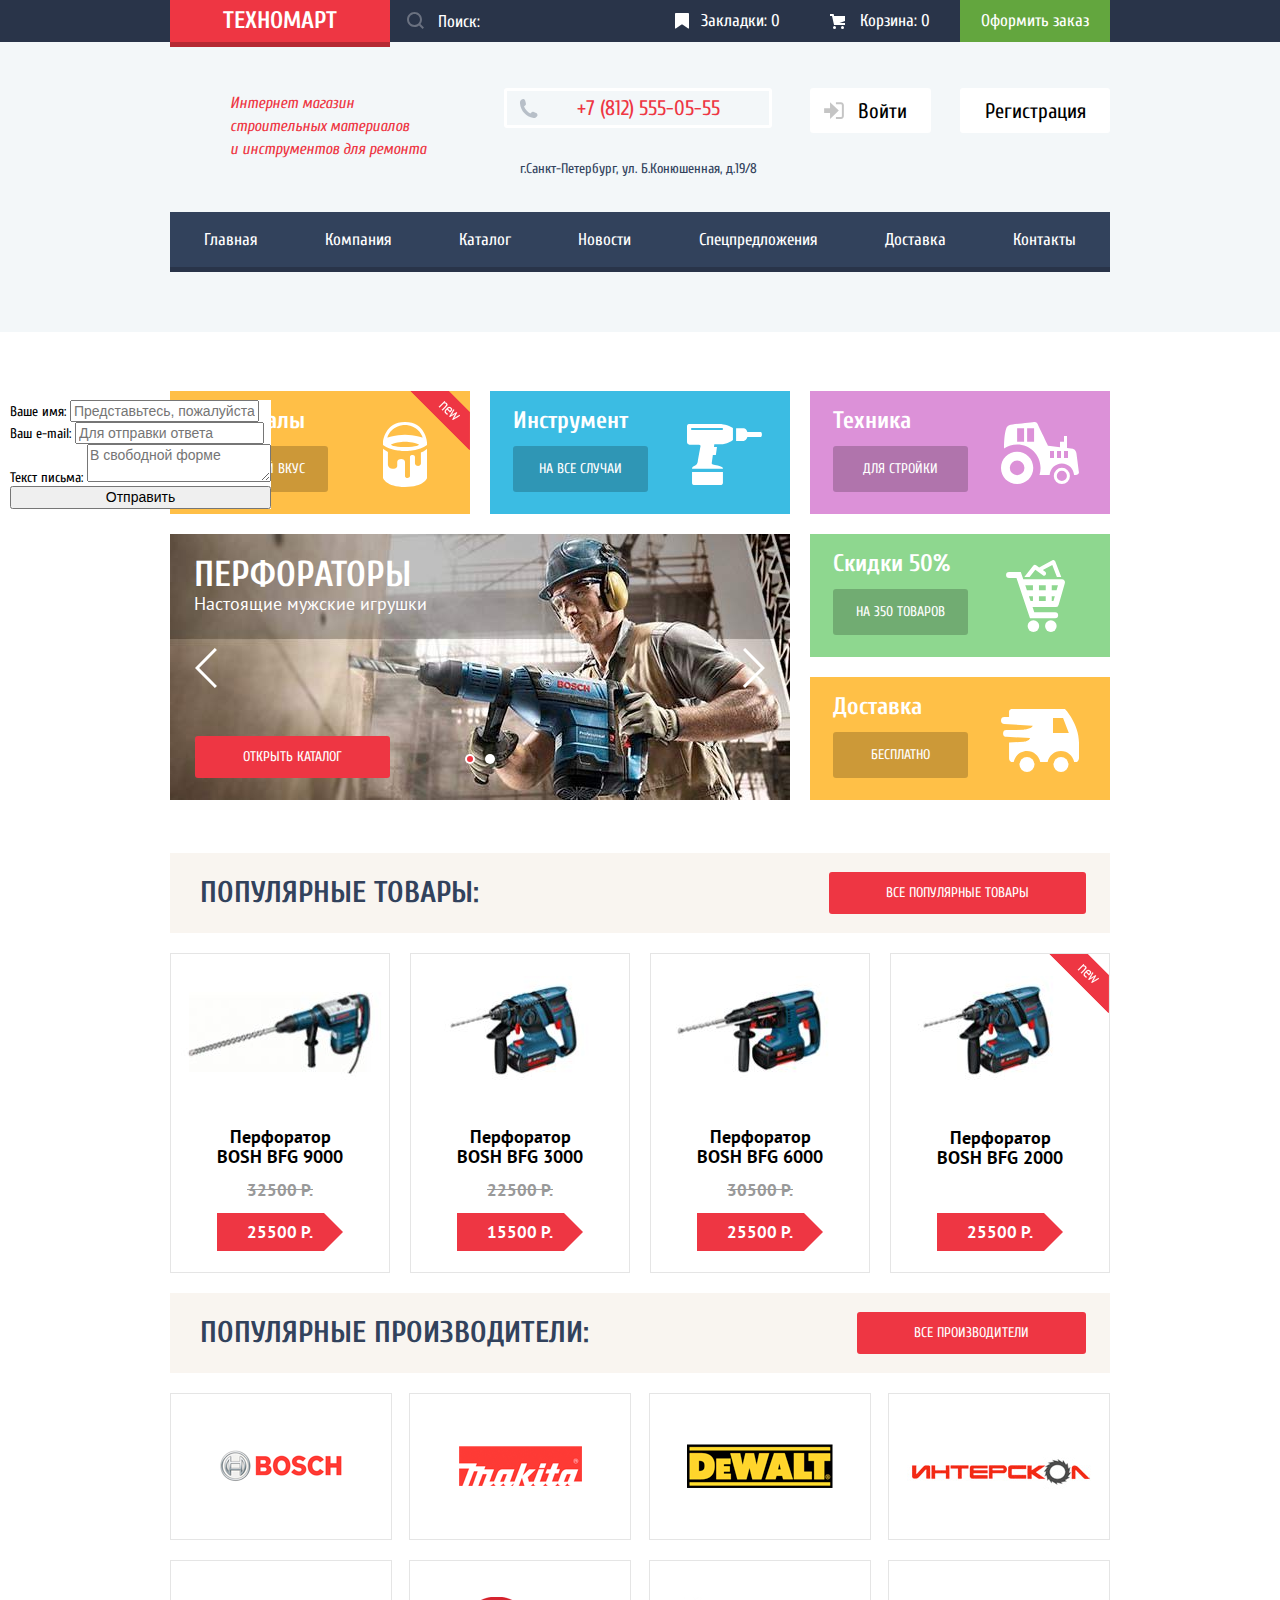
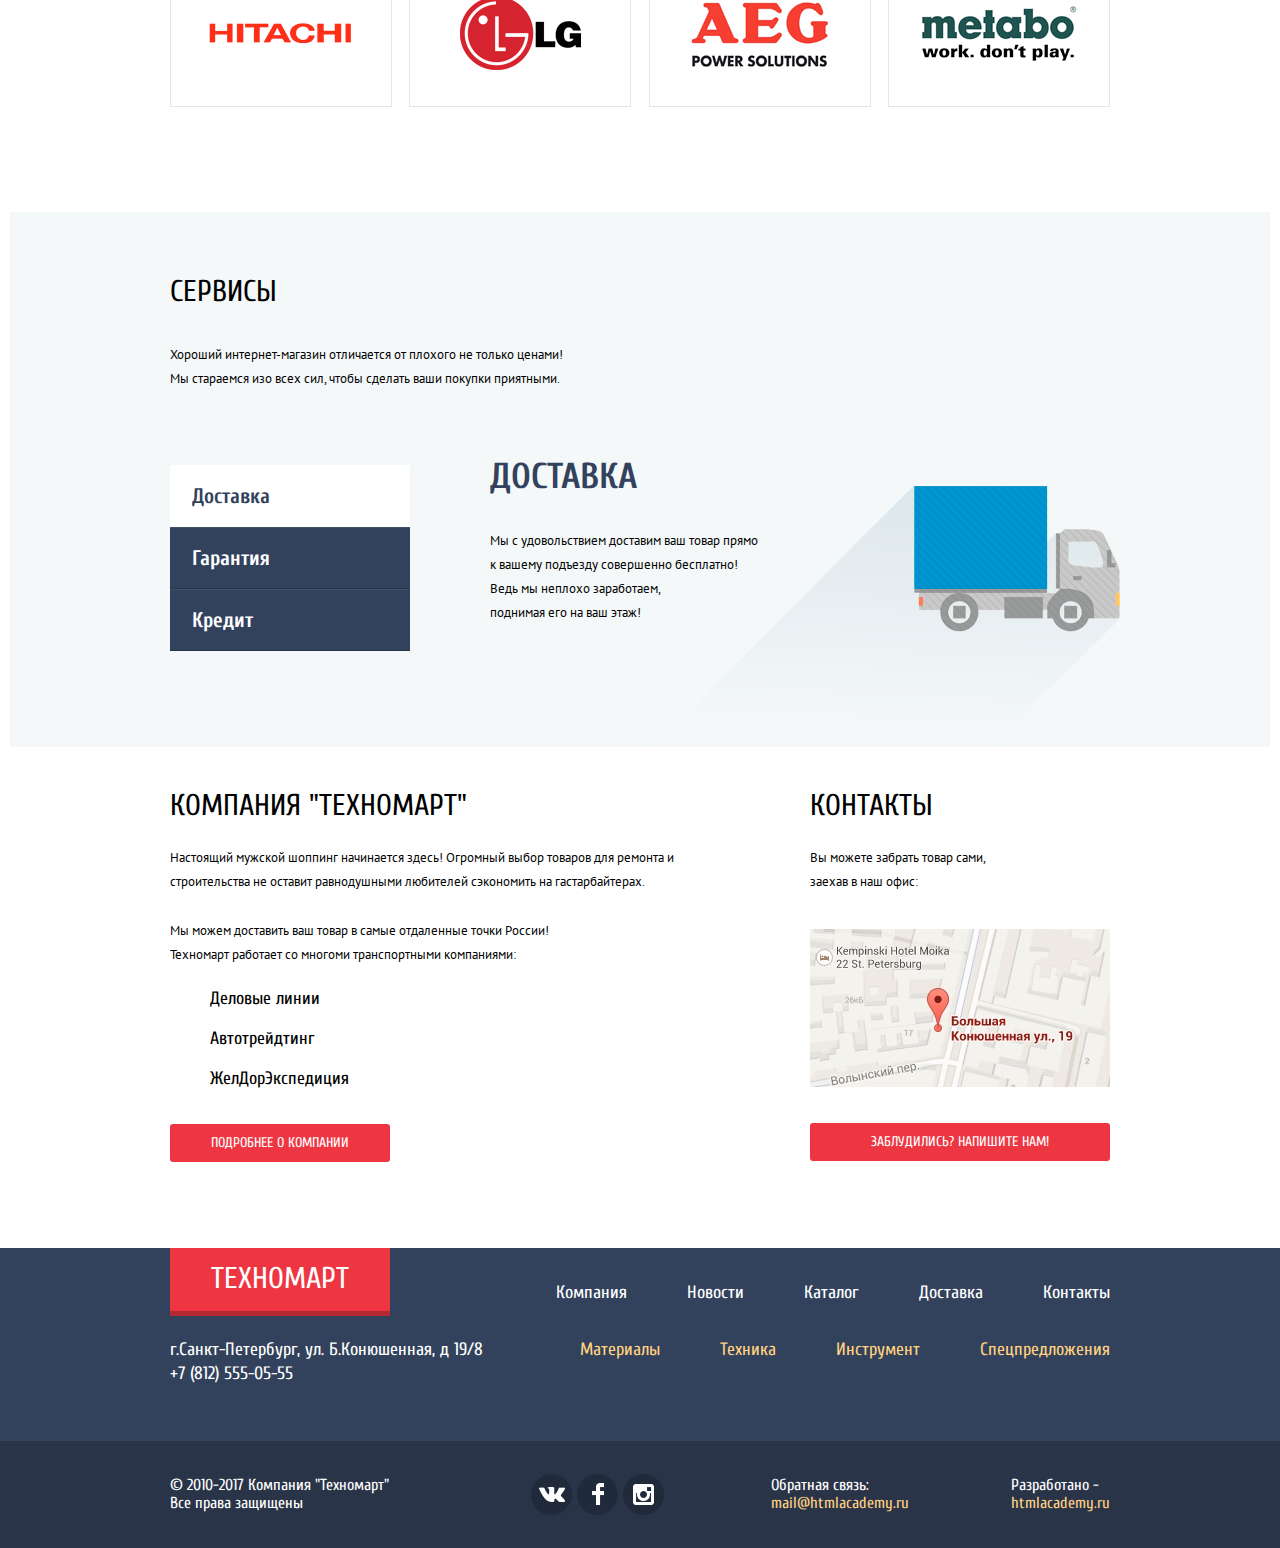
==== commit eb21fbfc: "Завершена базовая стилизация" ====
--- a/index.html
+++ b/index.html
@@ -12,15 +12,16 @@
 	<header class="main-header">
 		<div class="main-header-top">
 			<section class="header-menu">
-				<h1 class="header-logo">Техномарт</h1>
+				<h1 class="header-logo"><a href="index.html">Техномарт</a></h1>
 				<form>
-					<label>Поиск<input type="search" name="search"></label>
+					<label class="visually-hidden" for="search">Поиск</label>
+					<input type="search" name="search" id="search" value="Поиск:">
 				</form>
 				<ul class="user-activities">
 					<li class="bookmarks"><a href="#">Закладки: 0</a></li>
 					<li class="basket"><a href="#">Корзина: 0</a></li>
 					<li class="order"><a href="#">Оформить заказ</a></li>	
-				</ul>	
+				</ul>		
 			</section>
 		</div>
 
@@ -44,9 +45,9 @@
 
 			<nav class="main-header-menu">
 				<ul class="main-menu">
-					<li><a href="#">Главная</a></li>
+					<li><a href="index.html">Главная</a></li>
 					<li><a href="#">Компания</a></li>
-					<li><a href="#">Каталог</a></li>
+					<li><a href="catalog.html">Каталог</a></li>
 					<li><a href="#">Новости</a></li>
 					<li><a href="#">Спецпредложения</a></li>
 					<li><a href="#">Доставка</a></li>
@@ -58,7 +59,7 @@
 	<main class="index">
 		<section class="promo">
 			<div class="promo-left">
-				<div class="promo-item promo-item--matherials"> 
+				<div class="promo-item promo-item--matherials new"> 
 					<h3>Материалы</h3>
 					<a href="#">На любой вкус</a>
 				</div>
@@ -72,6 +73,10 @@
 						Настоящие мужские игрушки
 					</p>
 					<a href="catalog.html">Открыть каталог</a>
+					<button class="left-slide"><span>Предыдущий слайдер</span></button>
+					<button class="right-slide"><span>Следующий слайдер</span></button>
+					<button class="left-slide-radio"><span class="promo-slider-active-radio"></span></button>
+					<button class="right-slide-radio"><span></span></button>
 				</div>
 			</div>
 			<div class="promo-right">
@@ -126,7 +131,7 @@
 					<span class="old-price"><del>30500 Р.</del></span>
 					<span class="new-price">25500 Р.</span>
 				</li>
-				<li class="goods-list-item">
+				<li class="goods-list-item new">
 					<img src="img/bfg_2000.jpg" width="215" height="123" alt="Перфоратор BOSH BFG 2000">
 					<p class="item-links">
 						<a class="button-buy" href="#">Купить</a>
--- a/css/style.css
+++ b/css/style.css
@@ -16,6 +16,10 @@
 .main-header {
 	background-color: #f3f7f9;
 	margin-bottom: 59px;
+}
+
+.main-header.inner  {
+	margin-bottom: 23px;
 }
 
 .main-header-top {
@@ -79,7 +83,7 @@
 	list-style: none;
 	display: flex;
 	width: 300px;
-	height: 45px;
+	
 	justify-content: space-between;
 	flex-wrap: wrap;
 	margin: 0;
@@ -141,6 +145,8 @@
 	height: 42px;
 }
 
+
+
 .order {
 	
 }
@@ -166,7 +172,7 @@
 
 
 
-.basket a:before {
+.basket a::before {
 	content: "";
 	position: absolute;
 	left: 20px;
@@ -175,7 +181,7 @@
 	background-image: url(../img/icon-cart.svg);
 }
 
-.bookmarks a:before {
+.bookmarks a::before {
 	content: "";
 	position: absolute;
 	left: 15px;
@@ -184,6 +190,12 @@
 	background-image: url(../img/icon-bookmark.svg);
 }
 
+
+
+
+.user-activities .user-activities-active {
+	background-color: #ee3643;
+}
 
 .basket a,
 .bookmarks a {
@@ -197,8 +209,6 @@
 	justify-content: flex-end;
 }
 
-
-
 .basket a:hover,
 .bookmarks a:hover {
 	background-color: #212a3a;
@@ -216,11 +226,36 @@
 }
 
 .header-menu input {
+	position: relative;
 	height: 42px;
-	width: 222px;
+	width: 100%;
+	padding-left: 48px;
 	border: none;
-
-}
+	color: white;
+	font-size: 17px;
+	font-family: 'Cuprum', Arial, sans-serif;
+	background-color: transparent;
+	background-image: url(../img/icon-search.svg);
+	background-repeat: no-repeat;
+	background-position: 17px 12px;
+}
+
+.header-menu input:hover {
+	background-color: #212a3a;
+	background-image: url(../img/icon-search.svg);
+	background-repeat: no-repeat;
+	background-position: 17px 50%;
+}
+
+.header-menu input:focus {
+	color: black;
+	background-color: white;
+	background-image: url(../img/icon-search.svg);
+	background-repeat: no-repeat;
+	background-position: 17px -55px;
+}
+
+
 
 .header-menu label {
 	background-color: #293449;
@@ -235,11 +270,19 @@
 	padding-left: 48px;
 	width: 73px;
 	background-image: url(../img/icon-login.svg);
-	background-size: 20px 17px;
 	background-repeat: no-repeat;
-	background-position: 10px 50%;
-}
-
+	background-position: 14px -23px;
+}
+
+.enter a:hover {
+	color: #ee3643;
+	background-position: 14px 14px;
+}
+
+.enter a:active {
+	color: #c5c5c5;
+	background-position: 14px -23px;
+}
 
 .registration a {
 	width: 150px;
@@ -257,12 +300,13 @@
 	color: black;
 	background-color: white;
 	border-radius: 3px;
-
 }
 
 .user-interface a:hover {
 	color: #ee3643;
 }
+
+
 
 .user-interface a:active {
 	color: #c5c5c5;
@@ -306,20 +350,26 @@
 
 
 .user-name {
+	display: flex;
+	justify-content: space-between;
+	align-items: center;
 	background-color: white;
 	width: 300px;
 }
 
-.user-name a {
+.user-name a:first-child {
 	padding-left: 46px;
 	background-image:
-	url(../img/icon-user.svg),
-	url(../img/icon-logout.svg);
+	url(../img/icon-user.svg);
 	background-position:
-	13px 50%,
-	269px 50%;
+	13px -24px;
 	background-repeat: no-repeat;
 }
+
+.user-name a:hover:first-child {
+	background-position: 13px 13px;
+}
+
 
 
 .user-name a:hover {
@@ -329,16 +379,57 @@
 .user-name a:active {
 	color: #c5c5c5;
 }
+
+a.logout {
+	width: 20px;
+	height: 17px;
+	background-image: url(../img/icon-logout.svg);
+	background-position: 0 100%;
+	margin-right: 10px;
+}
+
+a.logout:hover {
+	background-position: 0 0;
+}
+
+a.logout:active {
+	background-position: 0 100%
+}
+
 
 .my-orders a,
 .my-cabinet a {
 	font-size: 16px;
 	line-height: 18px;
+	height: 30px;
 	text-decoration: underline;
 	color: #32425c;
 	background: none;
 }
 
+.my-orders {
+	margin-left: 20px;
+}
+
+.my-cabinet {
+	position: relative;
+	margin-right: 70px;
+}
+
+.my-cabinet::before {
+	display: block;	
+	position: absolute;
+	content: "";
+	width: 4px;
+	height: 4px;
+	top: 13px;
+	left: -17px;
+	border-radius: 50%;
+	background-color: #32425c;
+}
+
+
+
 /* стилизация кнопок верхнего меню */
 
 
@@ -366,21 +457,9 @@
 section.goods {
 	display: flex;
 	flex-direction: column;
-	width: 220px;
-}
-
-.sorting-options {
-	list-style: none;
-	display: flex;
-	width: 700px;
-	height: 38px;
-	justify-content: space-between;
-	align-items: center;
-	margin: 0;
-	margin-bottom: 20px;
-	padding: 0;
-
-}
+}
+
+
 
 .goods-list {
 	display: flex;
@@ -403,23 +482,19 @@
 	border: 1px solid #e5e5e5;
 	margin: 0;
 	margin-bottom: 20px;
-	
-}
-
-
-.pagination-list {
-	display: flex;
-	margin: 0;
-	padding: 0;
-}
+}
+
 
 
 .goods-description {
+	margin-top: 60px;
 	background-color: #f2f6f8;
 	min-height: 261px;
 }
 
 .goods-description-wrapper {
+	display: flex;
+	flex-direction: column;
 	width: 940px;
 	margin-left: auto;
 	margin-right: auto;
@@ -461,7 +536,7 @@
 	background-image: url(../img/icon-right-small.svg);
 	background-repeat: no-repeat;
 	background-position: 0px 50%;
-	padding-left: 28px;
+	padding-left: 26px;
 	margin-left: -10px;
 
 }
@@ -474,7 +549,7 @@
 	line-height: 18px;
 	color: black;
 	text-transform: uppercase;
-	font-family: 'PT Sans', sans-serif;
+	font-family: 'PT Sans', Arial, sans-serif;
 }
 
 .homepage a {
@@ -482,6 +557,7 @@
 	background-image: url(../img/icon-home.svg);
 	background-repeat: no-repeat;
 	background-position: 0px 50%;
+	margin-right: 10px;
 }
 
 /* Хлебные крошки */
@@ -509,19 +585,25 @@
 	line-height: 23px;
 	color: #ee3643;
 	margin-left: 60px;
-	margin-top: 54px;
-	margin-bottom: 47px;
+	margin-top: 50px;
+	margin-bottom: 51px;
 }
 
 .contacts {
 	display: flex;
 	flex-direction: column;
 	align-items: center;
+	justify-content: flex-start;
 	font-size: 14px;
 	line-height: 24px;
 	color: #32425c;
 	margin-top: 46px;
 	margin-left: 40px;
+}
+
+.contacts-address {
+	margin: 0;
+	padding: 0;
 }
 
 .header-phone {
@@ -535,10 +617,10 @@
 	padding-bottom: 8px;
 	padding-left: 70px;
 	padding-right: 49px;
-	margin-bottom: 10px;
-}
-
-.header-phone:before {
+	margin-bottom: 5px;
+}
+
+.header-phone::before {
 	content: "";
 	position: absolute;
 	left: 12px;
@@ -674,7 +756,92 @@
     background-repeat: no-repeat;
 }
 
-/* кнопка слайдера */
+
+
+
+/* кнопки слайдера */
+
+.promo-slider button {
+	position: absolute;
+}
+
+.left-slide {
+	margin: 0;
+	padding: 0;
+	width: 22px;
+	height: 40px;
+	left: 25px;
+	top: 114px;
+	background: none;
+	border: none;
+}
+
+.left-slide span {
+	font-size: 0;
+	display: block;
+	width: 22px;
+	height: 40px;
+	background-color: none;
+	background-image: url(../img/icon-left.svg);
+}
+
+.right-slide {
+	margin: 0;
+	padding: 0;
+	width: 22px;
+	height: 40px;
+	right: 25px;
+	top: 114px;
+	background: none;
+	border: none;
+}
+
+.right-slide span {
+	font-size: 0;
+	display: block;
+	width: 22px;
+	height: 40px;
+	background-color: none;
+	background-image: url(../img/icon-right.svg);
+}
+
+.left-slide-radio {
+	margin: 0;
+	padding: 0;
+	width: 10px;
+	height: 10px;
+	left: 295px;
+	bottom: 36px;
+	background-color: white;
+	border-radius: 50%;
+	border: none;
+}
+
+.right-slide-radio {
+	margin: 0;
+	padding: 0;
+	width: 10px;
+	height: 10px;
+	left: 315px;
+	bottom: 36px;
+	background-color: white;
+	border-radius: 50%;
+	border: none;
+}
+
+span.promo-slider-active-radio {
+	display: block;
+	position: relative;
+	left: 2px;
+	width: 6px;
+	height: 6px;
+	background-color: #ee3643;
+	border-radius: 50%;
+}
+
+
+
+
 
 .promo-slider a {
 	display: block;
@@ -700,7 +867,7 @@
 	background-color: #ba2732;
 }
 
-/* кнопка слайдера */
+/* кнопки слайдера */
 
 
 
@@ -785,7 +952,7 @@
 	width: 95px;
 	height: 38px;
 
-    font-family: 'PT Sans', sans-serif;
+    font-family: 'PT Sans', Arial, sans-serif;
     font-size: 17px;
     line-height: 18px;
     text-align: center;
@@ -804,6 +971,7 @@
 
 .price-controls label {
  	display: inline-block;
+ 	vertical-align: center;
   	font-size: 0px;
 }
 
@@ -815,7 +983,7 @@
 	font-size: 13px;
 	line-height: 18px;
 	color: black;
-	font-family: 'PT Sans', sans-serif;
+	font-family: 'PT Sans', Arial, sans-serif;
 	background-color: #f7f3ec;
 	text-transform: uppercase;
 }
@@ -824,7 +992,7 @@
 	font-size: 16px;
 	line-height: 18px;
 	color: black;
-	font-family: 'PT Sans', sans-serif;
+	font-family: 'PT Sans', Arial, sans-serif;
 }
 
 .filters-price legend {
@@ -840,6 +1008,18 @@
 
 .filters-price input {
 	background-color: #f7f3ec;
+}
+
+.sorting-options {
+	list-style: none;
+	display: flex;
+	width: 700px;
+	height: 38px;
+	justify-content: space-between;
+	align-items: center;
+	margin: 0;
+	margin-bottom: 20px;
+	padding: 0;
 }
 
 .sorting-options,
@@ -851,12 +1031,17 @@
 	background-color: #f7f3ec;
 	font-size: 13px;
 	line-height: 18px;
-	font-family: 'PT Sans', sans-serif;
+	font-family: 'PT Sans', Arial, sans-serif;
 }
 
 .sorting-options li:first-child {
 	margin-left: 18px;
 }
+
+.sorting-options li:nth-child(2) {
+	margin-left: 75px;
+}
+
 
 .sorting-options a {
 	color: #c5c5c5;
@@ -869,10 +1054,17 @@
 	font-size: 0;
 }
 
-.sorting-options .down:before {
+.down {
+	margin-right: 25px;
+}
+.up {
+	margin-right: -50px;
+}
+
+.sorting-options .down::before {
 	position: absolute;
-	top: 7px;
-	display: inline-block;
+	top: 8px;
+	display: block;
 	content: "";
 	width: 1px;
 	height: 1px;
@@ -885,14 +1077,15 @@
 	border-top: 9px solid #231f20;
 }
 
-.down.active:before {
+.down.active::before {
 	border-top: 9px solid #ee3643;
 }
 
-.sorting-options .up:before {
+.sorting-options .up::before {
 	position: absolute;
-	bottom: 5px;
-	display: inline-block;
+	bottom: 6px;
+	left: -18px;
+	display: block;
 	content: "";
 	width: 1px;
 	height: 1px;
@@ -905,7 +1098,7 @@
 	border-bottom: 9px solid #231f20;
 }
 
-.up.active:before {
+.up.active::before {
 	border-bottom: 9px solid #ee3643;
 }
 
@@ -927,7 +1120,7 @@
 	font-weight: 700;
 	color: black;
 	text-transform: uppercase;
-	font-family: 'PT Sans', sans-serif;
+	font-family: 'PT Sans', Arial, sans-serif;
 }
 
 
@@ -952,7 +1145,7 @@
 	line-height: 20px;
 	color: black;
 	text-transform: uppercase;
-	font-family: 'PT Sans', sans-serif;
+	font-family: 'PT Sans', Arial, sans-serif;
 	margin-bottom: 20px;
 	padding-left: 33px;
 }
@@ -987,7 +1180,7 @@
 	position: relative;
 	font-size: 14px;
 	line-height: 20px;
-	font-family: 'PT Sans', sans-serif;
+	font-family: 'PT Sans', Arial, sans-serif;
 	text-transform: uppercase;
 	color: black;
 	padding-left: 33px;
@@ -1040,7 +1233,7 @@
 	background-color: white;
 	border: 1px solid #e5e5e5;
 	border-radius: 3px;
-	font-family: 'PT Sans', sans-serif;
+	font-family: 'PT Sans', Arial, sans-serif;
 	margin-top: 65px;
 }
 /* стилизация форм с фильтрами */
@@ -1051,6 +1244,10 @@
 
 .goods-list-item {
 	position: relative;
+}
+
+.goods-list-item:hover {
+	box-shadow: 0 10px 20px 0px #a9adb5;
 }
 
 .goods-list-item img {
@@ -1107,10 +1304,16 @@
 
 .item-links .button-buy:hover {
 	background-color: #5fbb2d;
+	border: 3px solid #5fbb2d;
+	border-bottom: none;
 }
 
 .item-links .button-buy:active {
 	background-color: #518534;
+	box-shadow: 0px 3px 0px #518534;
+	border: 3px solid #518534;
+	border-bottom: none;
+
 }
 
 .item-links .button-bookmark {
@@ -1119,11 +1322,13 @@
 }
 
 .item-links .button-bookmark:hover {
+	border-color: #32425c;
 
 }
 
 .item-links .button-bookmark:active {
 	color: #c1c6ce;
+	border-color: #c1c6ce;
 }
 
 /* кнопки карточки товара */
@@ -1133,31 +1338,70 @@
 
 /* пагинация */
 
+.pagination-list {
+	list-style: none;
+	display: flex;
+	margin: 0;
+	margin-top: 32px;
+	padding: 0;
+}
+
+.pagination-list li{
+	margin: 0;
+	margin-right: 10px;
+}
+
+
 .pagination-list a {
+	display: flex;
+	align-items: center;
+	justify-content: center;
+	padding-left: 15px;
+	padding-right: 15px;
+	height: 36px;
+	font-family: 'PT Sans', Arial, sans-serif;
 	font-size: 13px;
 	line-height: 18px;
 	color: black;
 	text-transform: uppercase;
+	border: 1px solid #e5e5e5;
+	border-radius: 3px;
 }
 
 .pagination-list a:hover {
+	border-color: #bdc6ca;
+}
+
+.pagination-list a:active {
+	border-color: #ee3643;
 	
 }
 
-.pagination-list a:active {
-	
-}
-
-.current-page {
+a.current-page,
+a.current-page:hover,
+a.current-page:active {
 	color: white;
 	background-color: #ee3643;
-}
+	border-color: #ee3643;
+}
+
+a.next-page,
+a.previous-page {
+	padding-left: 32px;
+	padding-right: 32px;
+}
+ 
+
+
 
 /* пагинация */
 
 .goods-description h2 {
 	font-size: 30px;
 	line-height: 24px;
+	margin: 0;
+	margin-top: 68px;
+	margin-bottom: 30px;
 	font-weight: 400;
 	color: black;
 	text-transform: uppercase;
@@ -1166,8 +1410,9 @@
 .goods-description p {
 	font-size: 13px;
 	line-height: 24px;
+	margin: 0;
 	color: black;
-	font-family: 'PT Sans', sans-serif; 
+	font-family: 'PT Sans', Arial, sans-serif; 
 }
 
 .slider-header {
@@ -1175,7 +1420,7 @@
 	position: absolute;
 	left: 24px;
 	top: 26px;
-	font-family: 'PT Sans', sans-serif; 
+	font-family: 'PT Sans', Arial, sans-serif; 
 	font-size: 18px;
 	line-height: 24px;
 	margin: 0;
@@ -1224,7 +1469,7 @@
 .goods-list h3 {
 	width: 150px;
 	color: black;
-	font-family: 'PT Sans', sans-serif;
+	font-family: 'PT Sans', Arial, sans-serif;
 	font-size: 18px;
 	line-height: 20px;
 	font-weight: 700;
@@ -1235,7 +1480,7 @@
 .old-price {
 	display: block;
 	margin: 0 auto;
-	font-family: 'PT Sans', sans-serif;
+	font-family: 'PT Sans', Arial, sans-serif;
 	font-size: 17px;
 	line-height: 18px;
 	font-weight: 700;
@@ -1248,7 +1493,7 @@
 	margin: 0 auto;
 	margin-bottom: 21px;
 	padding: 10px 30px;
-	font-family: 'PT Sans', sans-serif;
+	font-family: 'PT Sans', Arial, sans-serif;
 	font-size: 17px;
 	line-height: 18px;
 	font-weight: 700;
@@ -1256,7 +1501,7 @@
 	background-color: #ee3643;
 }
 
-.new-price:after {
+.new-price::after {
 	content:"";
     position:absolute;
     top:0;
@@ -1267,10 +1512,20 @@
     border-left-color: #ee3643;
 }
 
+.new::after {
+	position: absolute;
+	right: 0;
+	top: 0;
+	content: "";
+	width: 60px;
+	height: 59px;
+	background-image: url(../img/new-flag.png);
+}
+
 
 .services {
 	background-color: #f4f8f9;
-	font-family: 'PT Sans', sans-serif;
+	font-family: 'PT Sans', Arial, sans-serif;
 	margin-bottom: 47px;
 }
 
@@ -1357,7 +1612,7 @@
 
 .services p,
 .about-company p {
-	font-family: 'PT Sans', sans-serif;
+	font-family: 'PT Sans', Arial, sans-serif;
 	color: black;
 	font-size: 13px;
 	line-height: 24px;
@@ -1686,14 +1941,29 @@
 .popular-manufacturers-list li {
 	display: flex;
 	justify-content: center;
-	align-items: center;
-
+	align-items: stretch;
 	width: 220px;
 	min-height: 145px;
 	border: 1px solid #e5e5e5;
 	margin: 0;
 	margin-bottom: 20px;
 	vertical-align: middle;
+}
+
+.popular-manufacturers-list li:hover {
+	box-shadow: 0 10px 20px 0px #a9adb5;
+}
+
+.popular-manufacturers-list li:active {
+	box-shadow: 0 5px 10px 0px #a9adb5;
+	opacity: 0.4;
+}
+
+.popular-manufacturers-list a {
+	display: flex;
+	justify-content: center;
+	align-items: center;
+	flex-grow: 1;
 }
 
 
@@ -1772,4 +2042,5 @@
   width: 1px;
   height: 1px;
   margin: -1px;
-}+}
+
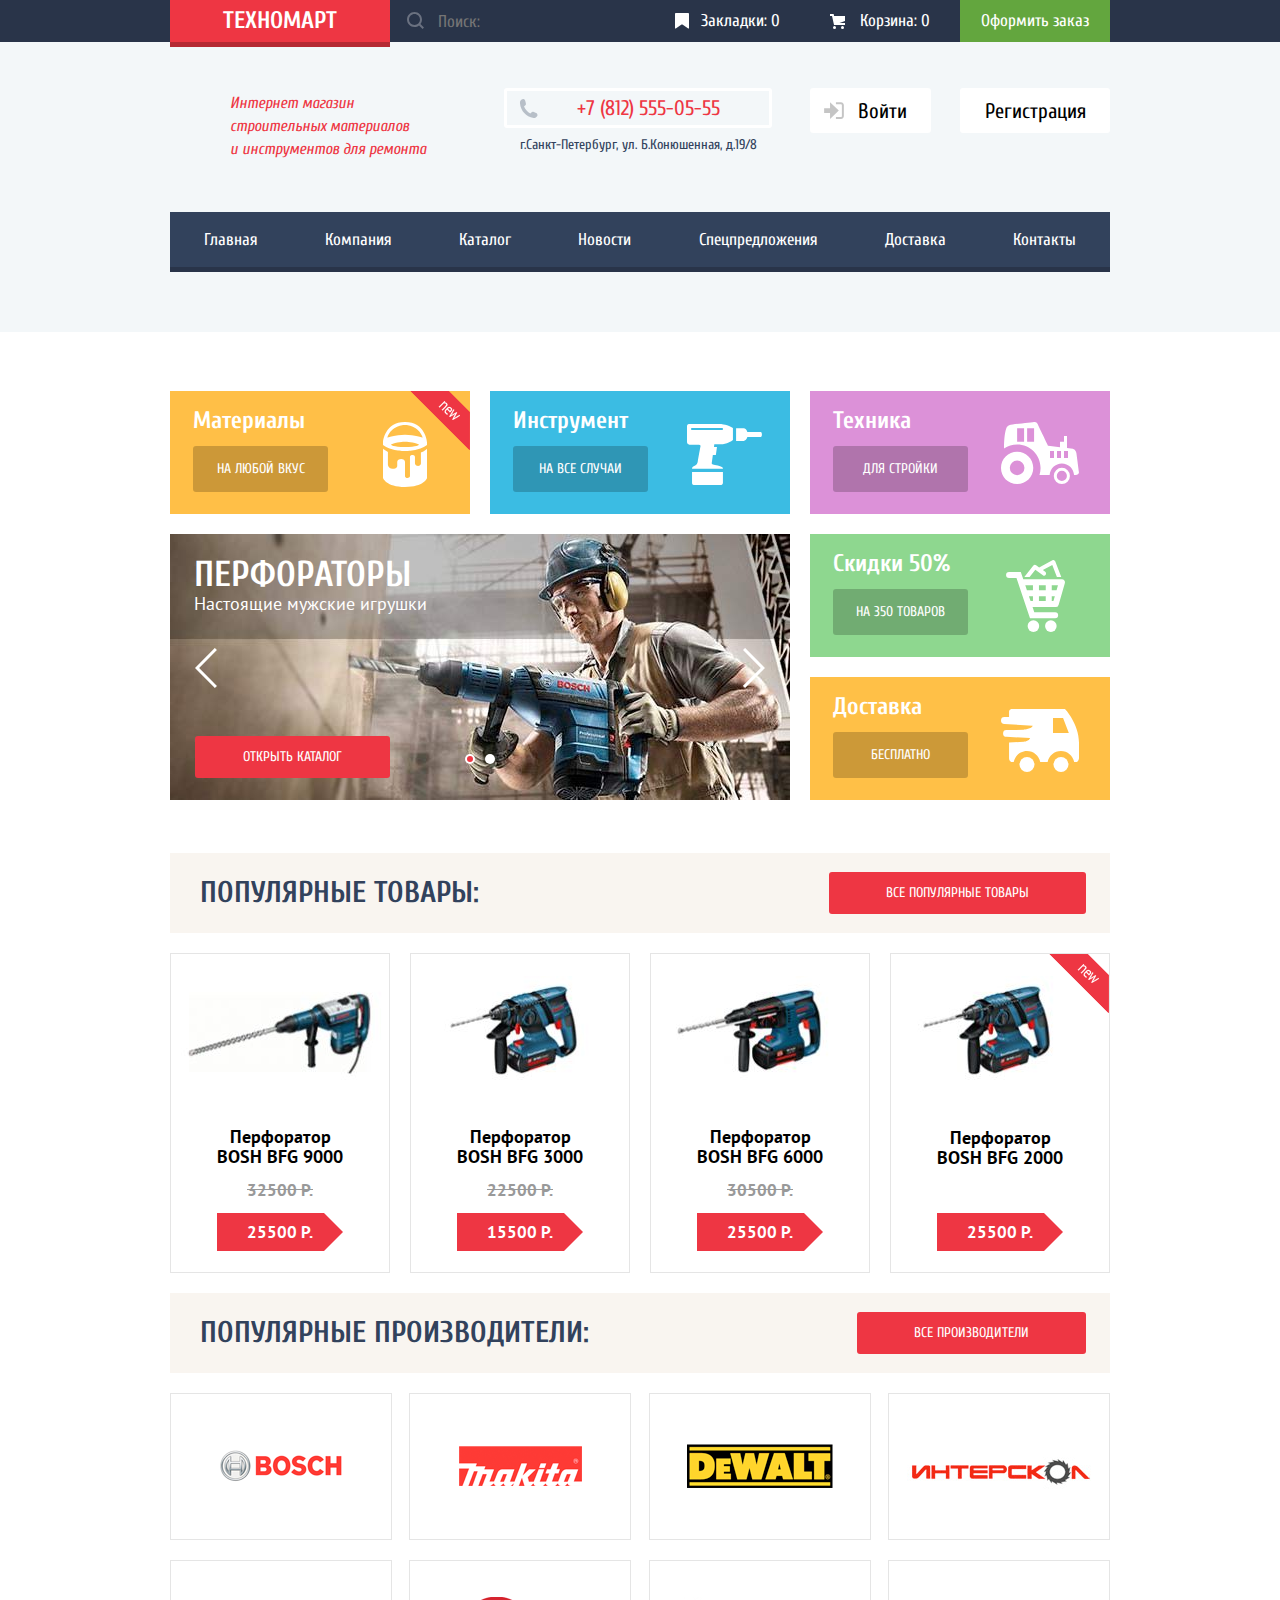
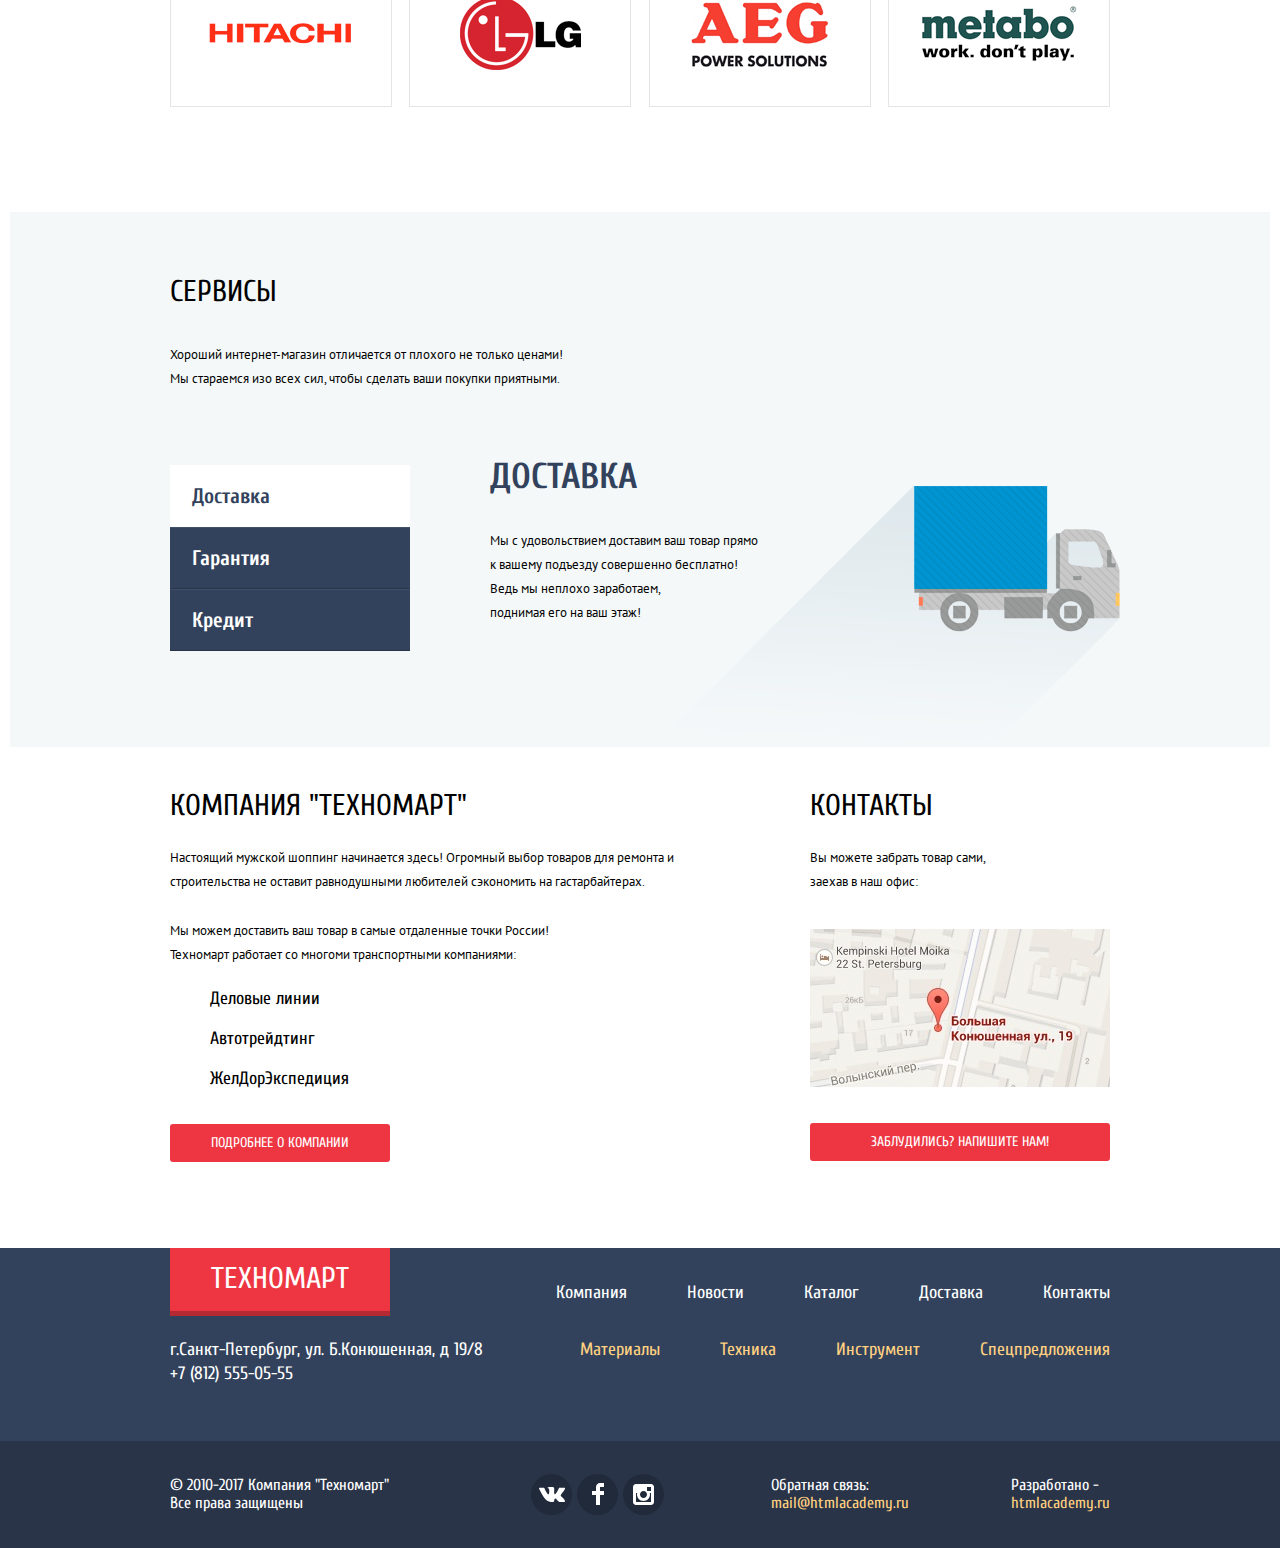
==== commit d5cdd106: "Правки по верстке." ====
--- a/index.html
+++ b/index.html
@@ -15,7 +15,7 @@
 				<h1 class="header-logo"><a href="index.html">Техномарт</a></h1>
 				<form>
 					<label class="visually-hidden" for="search">Поиск</label>
-					<input type="search" name="search" id="search" value="Поиск:">
+					<input type="search" name="search" id="search" placeholder="Поиск:">
 				</form>
 				<ul class="user-activities">
 					<li class="bookmarks"><a href="#">Закладки: 0</a></li>
@@ -32,7 +32,7 @@
 					и инструментов для ремонта
 				</p>
 				<p class="contacts">
-					<span class="header-phone">+7 (812) 555-05-55</span><br>
+					<span class="header-phone">+7 (812) 555-05-55</span>
 					г.Санкт-Петербург, ул. Б.Конюшенная, д.19/8		
 				</p>
 				<section class="user-interface">
@@ -274,20 +274,6 @@
 				<a href="#">Заблудились? Напишите нам!</a>
 			</div>
 		</section>
-		<section class="write-us">
-			<form>
-				<label>Ваше имя:
-					<input type="text" name="name" placeholder="Представьтесь, пожалуйста">
-				</label>
-				<label>Ваш e-mail:
-					<input type="email" name="e-mail" placeholder="Для отправки ответа">
-				</label>
-				<label>Текст письма:
-					<textarea name="message" placeholder="В свободной форме"></textarea>
-				</label>
-				<input type="submit" name="send" value="Отправить">
-			</form>
-		</section>
 	</main>
 
 	<footer class="main-footer">
@@ -339,5 +325,23 @@
 			</div>
 		</div>		
 	</footer>
+	<section class="write-us">
+			<form>
+				<div class="inputs-wrapper">
+					<p>
+					<label for="first-name">Ваше имя:</label>
+					<input type="text" name="name" id="first-name" placeholder="Представьтесь, пожалуйста">
+					</p>
+					<p>
+					<label for="contact-email">Ваш e-mail:</label>
+					<input type="email" name="e-mail" id="contact-email" placeholder="Для отправки ответа">
+					</p>
+				</div>
+				<label for="message-text">Текст письма:</label>
+				<textarea name="message"  id="message-text" placeholder="В свободной форме"></textarea>
+								
+				<input type="submit" name="send" value="Отправить">
+			</form>
+	</section>
 </body>
 </html>--- a/css/style.css
+++ b/css/style.css
@@ -859,11 +859,17 @@
 	line-height: 18px;
 }
 
-.promo-slider a:hover {
+.promo-slider a:hover,
+.popular a:hover,
+.about-company-contacts a:last-child:hover,
+.about-company a:last-child:hover {
 	background-color: #ca2c37;
 }
 
-.promo-slider a:active {
+.promo-slider a:active,
+.popular a:active,
+.about-company-contacts a:last-child:active,
+.about-company a:last-child:active {
 	background-color: #ba2732;
 }
 
@@ -1798,9 +1804,6 @@
 }
 
 
-.footer-social-links {
-	display: flex;
-}
 
 
 
@@ -1876,10 +1879,6 @@
 
 
 
-.footer-social-links {
-	list-style: none;
-}
-
 .footer-links {
 	font-size: 16px;
 	line-height: 18px;
@@ -1966,23 +1965,96 @@
 	flex-grow: 1;
 }
 
-
-section.write-us {
-	display: flex;
-	flex-direction: column;
-	position: absolute;
-	top: 400px;
+/* модальное окно */
+
+.write-us {
+	display: none;
+	position: fixed;
+	left: 50%;
+	bottom: 200px;
+	margin-left: -310px;
+	padding-top: 55px;
+	padding-left: 80px;
+	padding-right: 80px;
+	width: 460px;
+	height: 370px;
+	border-top: 7px solid #ff5357;
 	color: black;
 	background: white;
 }
 
-
-
 .write-us form {
+	width: 100%;
 	display: flex;
 	flex-direction: column;
-}
-
+	flex-wrap: wrap;
+}
+
+
+.write-us label {
+	font-size: 18px;
+	font-weight: 400;
+	line-height: 18px;
+	margin: 0;
+	padding-bottom: 13px;
+	font-family: 'Cuprum', Arial, sans-serif;
+}
+
+.write-us input {
+	width: 205px;
+	height: 38px;
+	margin: 0;
+	margin-top: 13px;
+	padding-left: 15px;
+	border-radius: 3px;
+	border: 2px solid #dee3e4;
+	font-size: 13px;
+	line-height: 18px;
+	font-family: 'PT Sans', Arial, sans-serif;
+	color: #a9a9a9;
+}
+
+.write-us textarea {
+	width: 100%;
+	height: 103px;
+	resize: none;
+	font-size: 13px;
+	line-height: 18px;
+	color: #a9a9a9;
+	font-family: 'PT Sans', Arial, sans-serif;
+	padding-left: 15px;
+	padding-top: 7px;
+	border-radius: 3px;
+	border: 2px solid #dee3e4;
+}
+
+.write-us p {
+	margin: 0;
+	width: 220px;
+	min-height: 65px;
+}
+
+
+.write-us .inputs-wrapper {
+	width: 460px;
+	display: flex;
+	justify-content: space-between;
+}
+
+.write-us input[type="submit"] {
+	width: 460px;
+	height: 38px;
+	border-radius: 3px;
+	border: none;
+	background-color: #ee3643;
+}
+
+/* модальное окно */
+
+.footer-social-links {
+	display: flex;
+	list-style: none;
+}
 
 
 .footer-social-links li {
@@ -1991,10 +2063,9 @@
 	margin-right: 5px;
 }
 
-
-.vkontakte::before {
-	content: "";
-	display: block;
+.footer-social-links .vkontakte {
+	display: flex;
+	text-align: center;
 	border-radius: 50%;
 	background-color: #212a3a;
 	background-image: url(../img/vk-icon.svg);
@@ -2004,9 +2075,10 @@
 	height: 41px;
 }
 
-.facebook::before {
-	content: "";
-	display: block;
+
+.footer-social-links .facebook {
+	display: flex;
+	text-align: center;
 	border-radius: 50%;
 	background-color: #212a3a;
 	background-image: url(../img/fb-icon.svg);
@@ -2016,9 +2088,9 @@
 	height: 41px;
 }
 
-.instagramm::before {
-	content: "";
-	display: block;
+.footer-social-links .instagramm {
+	display: flex;
+	text-align: center;
 	border-radius: 50%;
 	background-color: #212a3a;
 	background-image: url(../img/insta-icon.svg);
@@ -2029,12 +2101,12 @@
 }
 
 
-
-.instagramm:hover::before,
-.facebook:hover::before,
-.vkontakte:hover::before {
+.instagramm:hover,
+.facebook:hover,
+.vkontakte:hover {
 	background-color: #ee3643;
 }
+
 
 .visually-hidden {
   position: absolute;
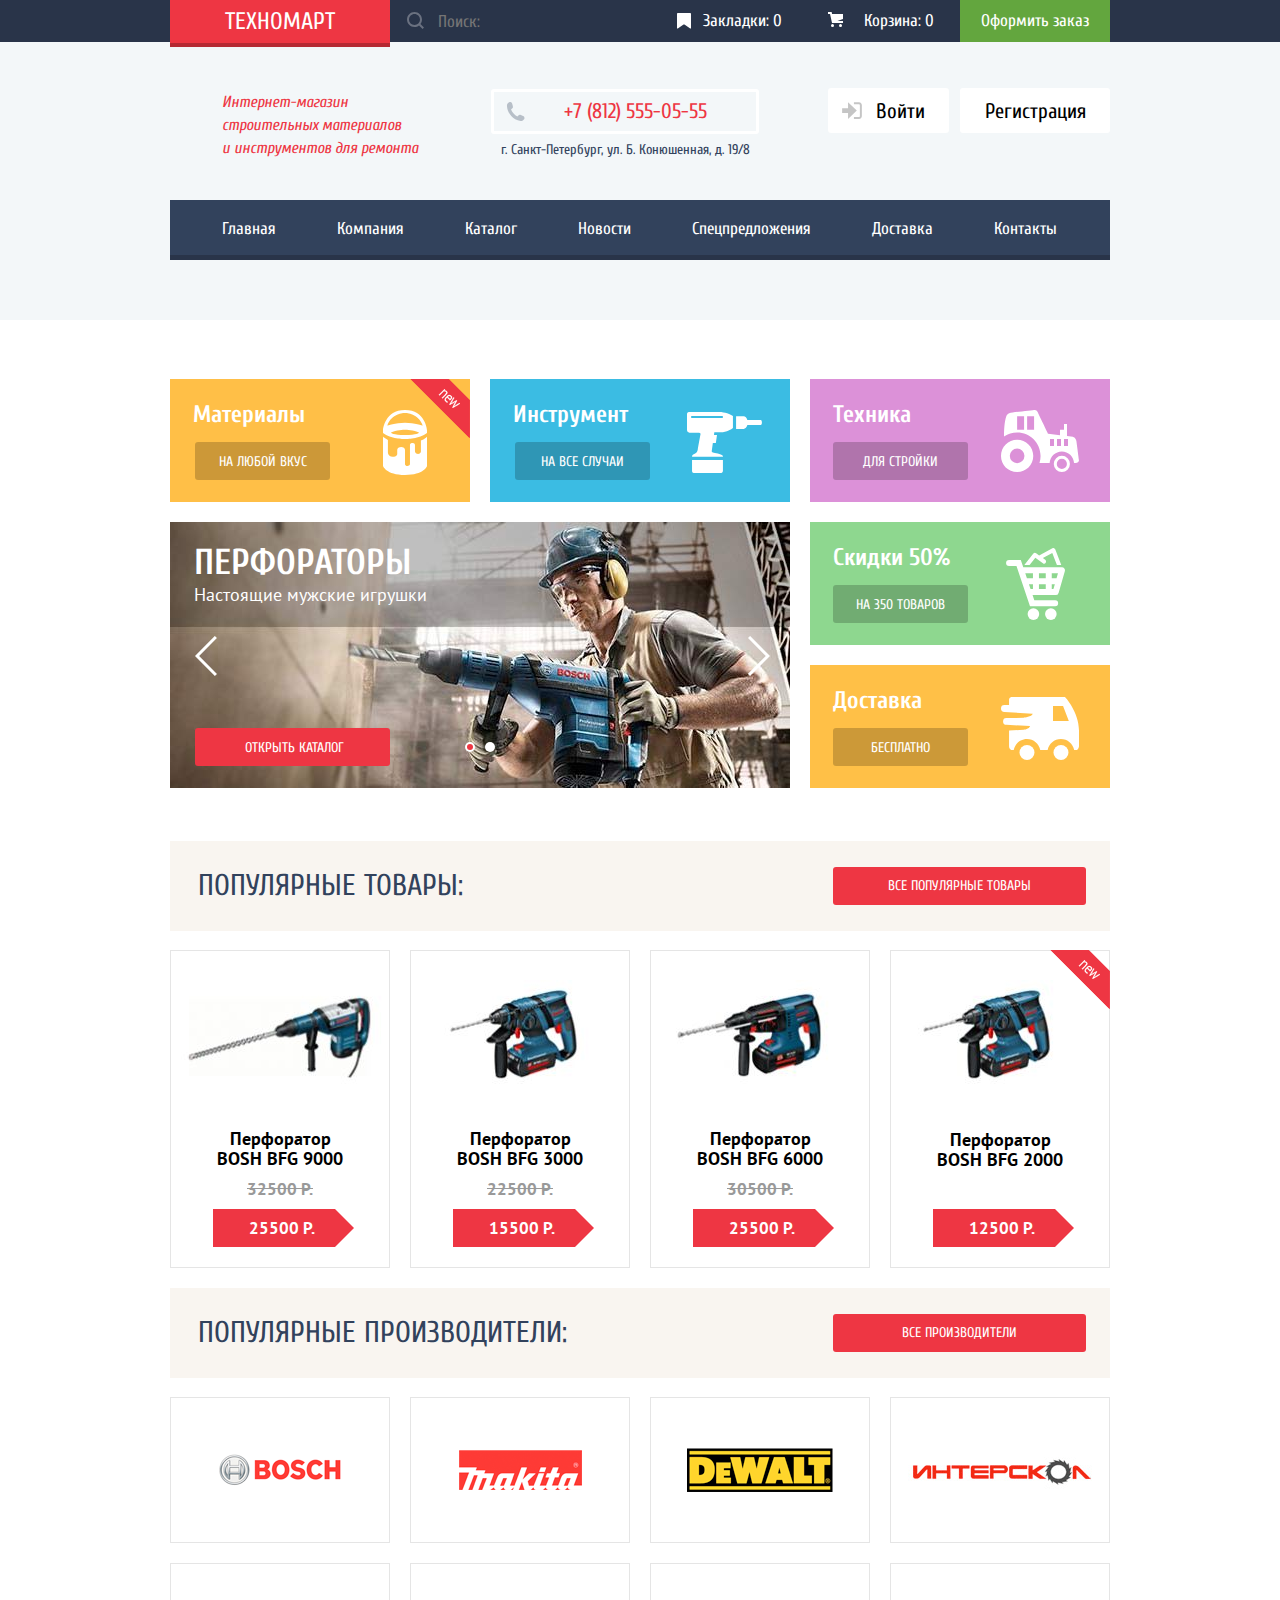
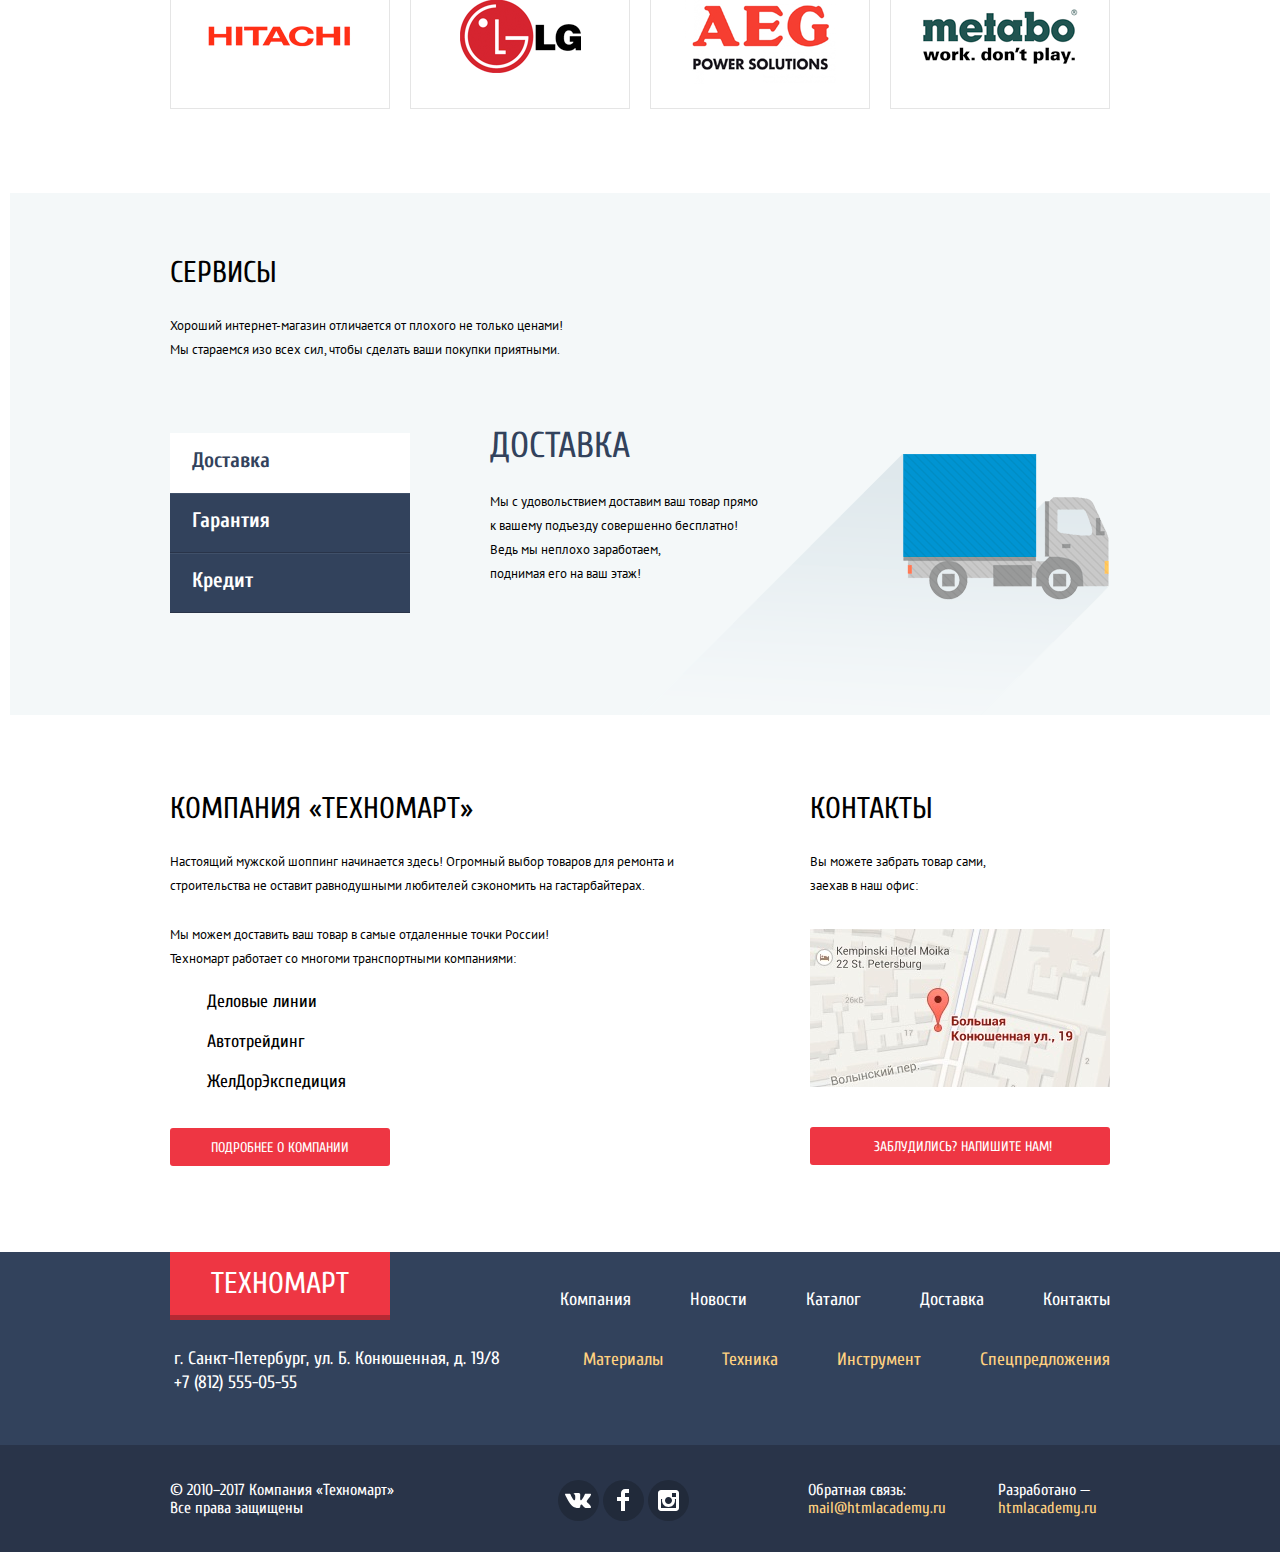
==== commit d652ee81: "Подгонка Pixel Perfect" ====
--- a/index.html
+++ b/index.html
@@ -27,13 +27,13 @@
 
 		<div class="header-info">
 				<p class="slogan">
-					Интернет магазин<br>
+					Интернет-магазин<br>
 					строительных материалов<br>
 					и инструментов для ремонта
 				</p>
 				<p class="contacts">
 					<span class="header-phone">+7 (812) 555-05-55</span>
-					г.Санкт-Петербург, ул. Б.Конюшенная, д.19/8		
+					г. Санкт-Петербург, ул. Б. Конюшенная, д. 19/8		
 				</p>
 				<section class="user-interface">
 					<ul>
@@ -43,17 +43,17 @@
 				</section>
 		</div>
 
-			<nav class="main-header-menu">
-				<ul class="main-menu">
-					<li><a href="index.html">Главная</a></li>
-					<li><a href="#">Компания</a></li>
-					<li><a href="catalog.html">Каталог</a></li>
-					<li><a href="#">Новости</a></li>
-					<li><a href="#">Спецпредложения</a></li>
-					<li><a href="#">Доставка</a></li>
-					<li><a href="#">Контакты</a></li>
-				</ul>
-			</nav>
+		<nav class="main-header-menu">
+			<ul class="main-menu">
+				<li><a class="main-menu-first-item" href="index.html">Главная</a></li>
+				<li><a href="#">Компания</a></li>
+				<li><a href="catalog.html">Каталог</a></li>
+				<li><a href="#">Новости</a></li>
+				<li><a href="#">Спецпредложения</a></li>
+				<li><a href="#">Доставка</a></li>
+				<li><a class="main-menu-last-item" href="#">Контакты</a></li>
+			</ul>
+		</nav>
 	</header>
 
 	<main class="index">
@@ -68,10 +68,18 @@
 					<a href="#">На все случаи</a>
 				</div>
 				<div class="promo-slider">
-					<p class="slider-header">
-						<b>Перфораторы</b><br>
-						Настоящие мужские игрушки
-					</p>
+					<div class="promo-slider-1">
+						<p class="slider-header">
+							<b>Перфораторы</b><br>
+							Настоящие мужские игрушки
+						</p>
+					</div>
+					<div class="promo-slider-2 modal">
+						<p class="slider-header">
+							<b>Дрели</b><br>
+							Соседям на радость!
+						</p>
+					</div>
 					<a href="catalog.html">Открыть каталог</a>
 					<button class="left-slide"><span>Предыдущий слайдер</span></button>
 					<button class="right-slide"><span>Следующий слайдер</span></button>
@@ -131,7 +139,7 @@
 					<span class="old-price"><del>30500 Р.</del></span>
 					<span class="new-price">25500 Р.</span>
 				</li>
-				<li class="goods-list-item new">
+				<li class="goods-list-item new-item">
 					<img src="img/bfg_2000.jpg" width="215" height="123" alt="Перфоратор BOSH BFG 2000">
 					<p class="item-links">
 						<a class="button-buy" href="#">Купить</a>
@@ -139,7 +147,7 @@
 					</p>
 					<h3> Перфоратор BOSH BFG 2000</h3>
 					<span class="old-price-hidden"><del>25500</del></span>
-					<span class="new-price">25500 Р.</span>
+					<span class="new-price">12500 Р.</span>
 				</li>
 			</ul>
 		</section>
@@ -171,7 +179,7 @@
 				<li>
 					<h3 class="visually-hidden">Интерскол</h3>
 					<a href="#">
-						<img src="img/interscol.png" width="200" height="88" alt="Интерскол">
+						<img src="img/interscol.png" width="200" height="68" alt="Интерскол">
 					</a>
 				</li>
 				<li>
@@ -247,7 +255,7 @@
 
 		<section class="about-company">
 			<div class="about-company-info">
-				<h2>КОМПАНИЯ "ТЕХНОМАРТ"</h2>
+				<h2>КОМПАНИЯ «ТЕХНОМАРТ»</h2>
 				<p>
 					Настоящий мужской шоппинг начинается здесь! Огромный выбор товаров для ремонта и<br>
 					строительства не оставит равнодушными любителей сэкономить на гастарбайтерах.
@@ -258,7 +266,7 @@
 				</p>
 				<ul>
 					<li>Деловые линии</li>
-					<li>Автотрейдтинг</li>
+					<li>Автотрейдинг</li>
 					<li>ЖелДорЭкспедиция</li>
 				</ul>
 				<a href="#">Подробнее о компании</a>
@@ -281,7 +289,7 @@
 			<div class="footer-contacts">
 				<a href="#" class="footer-logo">ТЕХНОМАРТ</a>
 				<p>
-					г.Санкт-Петербург, ул. Б.Конюшенная, д 19/8<br>
+					г. Санкт-Петербург, ул. Б. Конюшенная, д. 19/8<br>
 					+7 (812) 555-05-55			
 				</p>
 			</div>
@@ -305,7 +313,7 @@
 		<div class="footer-links">
 			<div class="footer-links-wrapper">
 			<p class="copyrights">
-				&copy; 2010-2017 Компания "Техномарт"<br>
+				&copy; 2010–2017 Компания «Техномарт»<br>
 				Все права защищены
 			</p>
 			<ul class="footer-social-links">
@@ -319,29 +327,31 @@
 			</p>
 
 			<p class="developer">
-				Разработано -<br>
+				Разработано —<br>
 				<a href="https://htmlacademy.ru/intensive/htmlcss">htmlacademy.ru</a>
 			</p>
 			</div>
 		</div>		
 	</footer>
-	<section class="write-us">
+	<section class="write-us modal">
 			<form>
 				<div class="inputs-wrapper">
 					<p>
 					<label for="first-name">Ваше имя:</label>
-					<input type="text" name="name" id="first-name" placeholder="Представьтесь, пожалуйста">
+					<input type="text" name="name" id="first-name" pattern="(^[a-zа-яA-ZА-Я][a-zа-яA-ZА-Я0-9-_\.\s]{1,20}$)" placeholder="Представьтесь, пожалуйста">
 					</p>
 					<p>
 					<label for="contact-email">Ваш e-mail:</label>
-					<input type="email" name="e-mail" id="contact-email" placeholder="Для отправки ответа">
+					<input type="email" name="e-mail" pattern="(\w+@[a-zA-Z_]+?\.[a-zA-Z]{2,6})" id="contact-email" placeholder="Для отправки ответа">
 					</p>
 				</div>
 				<label for="message-text">Текст письма:</label>
-				<textarea name="message"  id="message-text" placeholder="В свободной форме"></textarea>
-								
+				<textarea name="message"  id="message-text" placeholder="В свободной форме"></textarea>	
 				<input type="submit" name="send" value="Отправить">
 			</form>
 	</section>
+	<section class="map modal">
+		
+	</section>
 </body>
 </html>--- a/css/style.css
+++ b/css/style.css
@@ -19,7 +19,7 @@
 }
 
 .main-header.inner  {
-	margin-bottom: 23px;
+	margin-bottom: 21px;
 }
 
 .main-header-top {
@@ -82,7 +82,7 @@
 .user-interface ul {
 	list-style: none;
 	display: flex;
-	width: 300px;
+	width: 298px;
 	
 	justify-content: space-between;
 	flex-wrap: wrap;
@@ -97,12 +97,13 @@
 h1.header-logo,
 h1.header-logo a {
 	text-transform: uppercase;
-	display: flex;
-	height: 100%;
-	width: 220px;
-	color: white;
-	align-items: center;
-	justify-content: center;
+    display: flex;
+    height: 41px;
+    width: 220px;
+    color: white;
+    align-items: center;
+    justify-content: center;
+    padding-top: 1px;
 }
 
 h1.header-logo {
@@ -114,6 +115,7 @@
 	background-color: #ee3643;
 	font-size: 24px;
 	line-height: 24px;
+	font-weight: 400;
 	color: white;
 }
 
@@ -175,7 +177,8 @@
 .basket a::before {
 	content: "";
 	position: absolute;
-	left: 20px;
+	left: 18px;
+    top: 12px;
 	width: 15px;
 	height: 15px;
 	background-image: url(../img/icon-cart.svg);
@@ -197,8 +200,21 @@
 	background-color: #ee3643;
 }
 
-.basket a,
+
 .bookmarks a {
+	display: flex;
+	position: relative;
+	height: 100%;
+	width: 120px;
+	color: white;
+	align-items: center;
+	padding-right: 28px;
+	justify-content: flex-end;
+}
+
+
+
+.basket a {
 	display: flex;
 	position: relative;
 	height: 100%;
@@ -207,7 +223,13 @@
 	align-items: center;
 	padding-right: 30px;
 	justify-content: flex-end;
-}
+	padding-right: 26px;
+    padding-left: 4px;
+}
+
+
+
+
 
 .basket a:hover,
 .bookmarks a:hover {
@@ -265,6 +287,10 @@
 	background-color: #212a3a;
 }
 
+.enter {
+	margin-left: 16px;
+}
+
 .enter a {
 	align-items: center;
 	padding-left: 48px;
@@ -316,6 +342,7 @@
 	display: flex;
 	margin: 0;
 	margin-bottom: 60px;
+	margin-top: 1px;
 	padding: 0;
 	justify-content: space-between;
 	list-style: none;
@@ -325,14 +352,25 @@
 	line-height: 17px;
 }
 
+
+
 .main-menu li {
+	box-sizing: border-box;
 	flex-grow: 1;
+}
+
+.main-menu-first-item {
+	padding-left: 21px;
+}
+
+.main-menu-last-item {
+	padding-right: 23px;
 }
 
 .main-menu  a {
 	display: block;
-	padding-top: 19px;
-	padding-bottom: 19px;
+	padding-top: 20px;
+	padding-bottom: 18px;
 	text-align: center;
 	color: white;
 	border-bottom: 5px solid #293449;
@@ -355,14 +393,14 @@
 	align-items: center;
 	background-color: white;
 	width: 300px;
+	margin-bottom: 1px;
 }
 
 .user-name a:first-child {
-	padding-left: 46px;
+	padding-left: 45px;
 	background-image:
 	url(../img/icon-user.svg);
-	background-position:
-	13px -24px;
+	background-position: 13px -24px;
 	background-repeat: no-repeat;
 }
 
@@ -408,12 +446,12 @@
 }
 
 .my-orders {
-	margin-left: 20px;
+	margin-left: 17px;
 }
 
 .my-cabinet {
 	position: relative;
-	margin-right: 70px;
+	margin-right: 72px;
 }
 
 .my-cabinet::before {
@@ -478,7 +516,7 @@
 	align-items: center;
 	justify-content: space-between;
 	width: 218px;
-	height: 318px;
+	height: 316px;
 	border: 1px solid #e5e5e5;
 	margin: 0;
 	margin-bottom: 20px;
@@ -530,14 +568,15 @@
 	margin-left: auto;
 	margin-right: auto;
 	padding-left: 0;
+	list-style: none;
 }
 
 .breadcrumbs li:nth-child(n+2) {
 	background-image: url(../img/icon-right-small.svg);
 	background-repeat: no-repeat;
 	background-position: 0px 50%;
-	padding-left: 26px;
-	margin-left: -10px;
+	padding-left: 24px;
+	margin-left: -11px;
 
 }
 
@@ -563,18 +602,19 @@
 /* Хлебные крошки */
 
 main > h1 {
-	width: 910px;
-	margin-left: auto;
-	margin-right: auto;
-	font-size: 30px;
-	line-height: 30px;
-	font-weight: 400;
-	color: #32425c;
-	text-transform: uppercase;
-	background-color: #f2f6f8;
-	padding-top: 29px;
-	padding-bottom: 30px;
-	padding-left: 30px;
+	width: 912px;
+    margin-left: auto;
+    margin-right: auto;
+    font-size: 30px;
+    line-height: 30px;
+    font-weight: 400;
+    color: #32425c;
+    text-transform: uppercase;
+    background-color: #f2f6f8;
+    padding-top: 30px;
+    padding-bottom: 29px;
+    padding-left: 28px;
+   
 }
 
 
@@ -584,21 +624,23 @@
 	font-size: 16px;
 	line-height: 23px;
 	color: #ee3643;
-	margin-left: 60px;
-	margin-top: 50px;
-	margin-bottom: 51px;
+	margin-left: 52px;
+	margin-top: 49px;
+	margin-bottom: 39px;
 }
 
 .contacts {
 	display: flex;
-	flex-direction: column;
-	align-items: center;
-	justify-content: flex-start;
-	font-size: 14px;
-	line-height: 24px;
-	color: #32425c;
-	margin-top: 46px;
-	margin-left: 40px;
+    flex-direction: column;
+    align-items: center;
+    justify-content: flex-start;
+    font-size: 14px;
+    line-height: 24px;
+    color: #32425c;
+    margin-top: 47px;
+    margin-left: 55px;
+    margin-right: 44px;
+    padding-left: 9px;
 }
 
 .contacts-address {
@@ -613,11 +655,11 @@
 	color: #ee3643;
 	border: 3px solid white;
 	border-radius: 3px;
-	padding-top: 8px;
-	padding-bottom: 8px;
+	padding-top: 10px;
+	padding-bottom: 11px;
 	padding-left: 70px;
 	padding-right: 49px;
-	margin-bottom: 5px;
+	margin-bottom: 4px;
 }
 
 .header-phone::before {
@@ -653,10 +695,16 @@
 	flex-wrap: wrap;
 }
 
+.promo-item.promo-item--technics a,
+.promo-item.promo-item--discount a,
+.promo-item.promo-item--delivery a {
+	left: 23px;
+}
+
 .promo h3 {
 	position: absolute;
 	left: 23px;
-	top: 15px;
+	top: 21px;
 	font-size: 24px;
 	line-height: 30px;
 	font-weight: 700;
@@ -696,13 +744,13 @@
 
 .promo-item a {
 	position: absolute;
-	width: 135px;
-	text-align: center;
-	padding-top: 14px;
-	padding-bottom: 14px;
-	border-radius: 3px;
-	left: 23px;
-	bottom: 22px;
+    width: 135px;
+    text-align: center;
+    padding-top: 11px;
+    padding-bottom: 9px;
+    border-radius: 3px;
+    left: 25px;
+    bottom: 22px;
 }
 
 .promo-item--matherials {
@@ -751,13 +799,25 @@
 	position: relative;
 	width: 620px;
 	height: 266px;
-    background-color: #75777a;
+    
+}
+
+.promo-slider-1 {
+	width: 100%;
+	height: 100%;
+	background-color: #75777a;
     background-image: url(../img/slider_1.jpg);
     background-repeat: no-repeat;
 }
 
 
-
+.promo-slider-2 {
+	width: 100%;
+	height: 100%;
+	background-color: #75777a;
+    background-image: url(../img/slider_2.jpg);
+    background-repeat: no-repeat;
+}
 
 /* кнопки слайдера */
 
@@ -790,7 +850,7 @@
 	padding: 0;
 	width: 22px;
 	height: 40px;
-	right: 25px;
+	right: 20px;
 	top: 114px;
 	background: none;
 	border: none;
@@ -848,10 +908,11 @@
 	position: absolute;
 	left: 25px;
 	bottom: 22px;
-	width: 195px;
+	width: 192px;
 	text-align: center;
-	padding-top: 12px;
-	padding-bottom: 12px;
+	padding-top: 11px;
+	padding-bottom: 9px;
+	padding-left: 3px;
 	border-radius: 3px;
 	color: white;
 	background-color: #ee3643;
@@ -862,14 +923,16 @@
 .promo-slider a:hover,
 .popular a:hover,
 .about-company-contacts a:last-child:hover,
-.about-company a:last-child:hover {
+.about-company a:last-child:hover,
+.place-order:hover {
 	background-color: #ca2c37;
 }
 
 .promo-slider a:active,
 .popular a:active,
 .about-company-contacts a:last-child:active,
-.about-company a:last-child:active {
+.about-company a:last-child:active,
+.place-order:active {
 	background-color: #ba2732;
 }
 
@@ -885,15 +948,16 @@
 
 .filters-price {
 	margin: 0;
-  	padding: 0;
-  	border: none;
-  	border-bottom: 1px solid #e5e5e5;
-  	padding-bottom: 25px;
-  	margin-bottom: 13px;
+    margin-top: 11px;
+    padding: 0;
+    border: none;
+    border-bottom: 1px solid #e5e5e5;
+    padding-bottom: 25px;
+    margin-bottom: 13px;
 }
 
 .filters-manufacturers legend {
-	margin-bottom: 15px;
+	margin-bottom: 13px;
 }
 
 .range-filter {
@@ -938,11 +1002,11 @@
 }
 
 .range-controls .toggle-max {
-	left: 140px;
+	left: 160px;
 }
 
 .range-controls .bar {
-	width: 70%;
+	width: 85%;
   	height: 2px;
  	background: #00ca74;
 }
@@ -956,7 +1020,7 @@
 
 .price-controls input {
 	width: 95px;
-	height: 38px;
+	height: 36px;
 
     font-family: 'PT Sans', Arial, sans-serif;
     font-size: 17px;
@@ -965,6 +1029,16 @@
     border: none;
     border-radius: 3px;
     background-color: #f7f3ec;
+    box-sizing: border-box;
+    padding-bottom: 4px;
+}
+
+.min-price input {
+	padding-left: 6px
+}
+
+.max-price input {
+	padding-left: 3px
 }
 
 div.price-controls span {
@@ -1003,6 +1077,7 @@
 
 .filters-price legend {
 	margin-top: 10px;
+	margin-bottom: -1px;
 }
 
 
@@ -1060,6 +1135,12 @@
 	font-size: 0;
 }
 
+.down,
+.up {
+	cursor: pointer;
+}
+
+
 .down {
 	margin-right: 25px;
 }
@@ -1069,7 +1150,8 @@
 
 .sorting-options .down::before {
 	position: absolute;
-	top: 8px;
+	top: 6px;
+	right: -9px;
 	display: block;
 	content: "";
 	width: 1px;
@@ -1135,6 +1217,7 @@
 	display: flex;
 	flex-direction: column;
 	margin: 0;
+	margin-top: 3px;
   	padding: 0;
   	border: none;
 }
@@ -1142,7 +1225,7 @@
 .filters-manufacturers {
 	border-bottom: 1px solid #e5e5e5;
 	padding-bottom: 5px;
-	margin-bottom: 15px;
+	margin-bottom: 12px;
 }
 
 .filters-manufacturers label {
@@ -1153,7 +1236,7 @@
 	text-transform: uppercase;
 	font-family: 'PT Sans', Arial, sans-serif;
 	margin-bottom: 20px;
-	padding-left: 33px;
+	padding-left: 34px;
 }
 
 .filter-input-checkbox + label::before {
@@ -1189,8 +1272,8 @@
 	font-family: 'PT Sans', Arial, sans-serif;
 	text-transform: uppercase;
 	color: black;
-	padding-left: 33px;
-	margin-bottom: 18px;
+	padding-left: 34px;
+	margin-bottom: 20px;
 }
 
 .filters-supply legend {
@@ -1202,7 +1285,8 @@
 .filter-input-radio + label::before {
 	content: "";
   	position: absolute;
-  	left: 0px;
+  	left: -1px;
+  	top: -1px;
   	width: 25px;
   	height: 25px;
   	background-image: url(../img/radio-off.svg);
@@ -1234,13 +1318,13 @@
 
 .submit-button {
 	width: 140px;
-	padding-top: 9px;
-	padding-bottom: 9px;
-	background-color: white;
-	border: 1px solid #e5e5e5;
-	border-radius: 3px;
-	font-family: 'PT Sans', Arial, sans-serif;
-	margin-top: 65px;
+    padding-top: 10px;
+    padding-bottom: 8px;
+    background-color: white;
+    border: 1px solid #e5e5e5;
+    border-radius: 3px;
+    font-family: 'PT Sans', Arial, sans-serif;
+    margin-top: 59px;
 }
 /* стилизация форм с фильтрами */
 
@@ -1257,7 +1341,7 @@
 }
 
 .goods-list-item img {
-	margin-top: 22px;
+	margin-top: 29px;
 	margin-bottom: 15px;
 }
 
@@ -1354,7 +1438,7 @@
 
 .pagination-list li{
 	margin: 0;
-	margin-right: 10px;
+	margin-right: 9px;
 }
 
 
@@ -1428,7 +1512,7 @@
 	top: 26px;
 	font-family: 'PT Sans', Arial, sans-serif; 
 	font-size: 18px;
-	line-height: 24px;
+	line-height: 27px;
 	margin: 0;
 	padding: 0;
 }
@@ -1448,27 +1532,32 @@
 	align-items: center;
 	background-color: #f9f5f0;
 	text-transform: uppercase;
-	margin-bottom: 20px;
+	margin-bottom: 19px;
 }
 
 .popular h2 {
 	font-size: 30px;
+	font-weight: 400;
 	line-height: 30px;
-	margin-left: 30px;
+	margin-left: 28px;
 	color: #32425c;
+	margin-top: 30px;
+	margin-bottom: 30px;
 }
 
 .popular a {
-	color: white;
-	font-size: 14px;
-	line-height: 18px;
-	background-color: #ee3643;
-	border-radius: 3px;
-	padding-top: 12px;
-	padding-bottom: 12px;
-	padding-left: 57px;
-	padding-right: 57px;
-	margin-right: 24px;
+	box-sizing: border-box;
+    width: 253px;
+    text-align: center;
+    color: white;
+    font-size: 14px;
+    line-height: 18px;
+    background-color: #ee3643;
+    border-radius: 3px;
+    padding-top: 10px;
+    padding-bottom: 10px;
+    margin-right: 24px;
+    margin-bottom: 0px;
 }
 
 .popular-items-slider h3,
@@ -1497,8 +1586,11 @@
 	position: relative;
 	display: block;
 	margin: 0 auto;
-	margin-bottom: 21px;
-	padding: 10px 30px;
+	margin-bottom: 20px;
+	margin-left: 42px;
+	padding: 10px 33px;
+	padding-right: 39px;
+    padding-left: 36px;
 	font-family: 'PT Sans', Arial, sans-serif;
 	font-size: 17px;
 	line-height: 18px;
@@ -1520,8 +1612,18 @@
 
 .new::after {
 	position: absolute;
-	right: 0;
-	top: 0;
+	right: 0px;
+	top: 0px;
+	content: "";
+	width: 60px;
+	height: 59px;
+	background-image: url(../img/new-flag.png);
+}
+
+.new-item::after {
+	position: absolute;
+	right: -1px;
+	top: -1px;
 	content: "";
 	width: 60px;
 	height: 59px;
@@ -1548,7 +1650,7 @@
 	display: flex;
 	flex-direction: row;
 	justify-content: space-between;
-	margin-top: 74px;
+	margin-top: 71px;
 }
 
 
@@ -1581,18 +1683,17 @@
 	width: 220px;
 	border-radius: 3px;
 	text-align: center;
-	padding-top: 10px;
-	padding-bottom: 10px;
-}
-
-.about-company-info p,
-.about-company-contacts p {
+	padding-top: 11px;
+	padding-bottom: 9px;
+}
+
+.about-company-info p {
 	margin: 0;
 	margin-bottom: 25px;
 }
 
 .about-company-info p:last-of-type {
-	margin-bottom: 22px;
+	margin-bottom: 21px;
 }
 
 
@@ -1603,17 +1704,19 @@
 }
 
 .about-company-contacts  p {
-	margin-bottom: 35px;
+	margin: 0;
+	margin-bottom: 31px;
 }
 
 .about-company-contacts a:last-child {
-	display: block;
-	width: 300px;
-	border-radius: 3px;
-	text-align: center;
-	margin-top: 32px;
-	padding-top: 10px;
-	padding-bottom: 10px;
+    display: block;
+    box-sizing: border-box;
+    width: 300px;
+    border-radius: 3px;
+    margin-top: 36px;
+    padding-top: 11px;
+    padding-bottom: 9px;
+    padding-left: 64px;
 }
 
 .services p,
@@ -1641,13 +1744,14 @@
 
 .about-company h2 {
 	margin: 0;
-	margin-bottom: 28px;
+	margin-bottom: 29px;
+    margin-top: 35px;
 }
 
 .services h2 {
 	margin: 0;
 	margin-top: 68px;
-	margin-bottom: 39px;
+	margin-bottom: 29px;
 }
 
 
@@ -1657,12 +1761,13 @@
 
 .services h3 {
 	font-size: 36px;
-	line-height: 24px;
-	font-family: 'Cuprum', Arial, sans-serif;
-	color: #32425c;
-	text-transform: uppercase;
-	margin: 0;
-	margin-bottom: 40px;
+    line-height: 25px;
+    font-family: 'Cuprum', Arial, sans-serif;
+    color: #32425c;
+    text-transform: uppercase;
+    margin: 0;
+    margin-bottom: 32px;
+    font-weight: 400;
 }
 
 .credit a {
@@ -1689,7 +1794,7 @@
 	width: 630px;
 	height: 282px;
 	margin-right: -10px;
-	background-position: 100% 100%;
+	background-position: 93% 100%;
 }
 
 
@@ -1726,8 +1831,8 @@
 	border-top: 1px solid #405069;
 	border-bottom: 1px solid #293449;
 	padding-left: 22px;
-	padding-top: 15px;
-	padding-bottom: 15px;
+	padding-top: 11px;
+	padding-bottom: 17px;
 	color: white;
 	background-color: #32425c;
 }
@@ -1762,6 +1867,8 @@
 .about-company-info ul {
 	list-style: none;
 	margin: 0;
+	padding: 0;
+	padding-left: 37px;
 }
 
 .about-company-info li {
@@ -1772,7 +1879,7 @@
 }
 
 .about-company-info li:last-child {
-	margin-bottom: 35px;
+	margin-bottom: 36px;
 }
 
 
@@ -1801,8 +1908,8 @@
 	height: 193px;
 	margin-left: auto;
 	margin-right: auto;
-}
-
+
+}
 
 
 
@@ -1814,8 +1921,9 @@
 
 .footer-contacts p {
 	font-size: 18px;
-	line-height: 24px;  
-	margin-top: 27px;  
+    line-height: 24px;
+    margin-top: 32px;
+    margin-left: 4px;  
 }
 
 .footer-logo {
@@ -1840,7 +1948,7 @@
 	list-style: none;
 	padding: 0;
 	margin: 0;	
-	margin-top: 33px;
+	margin-top: 36px;
 }
 
 .footer-navigation a {
@@ -1869,7 +1977,7 @@
 
 .footer-navigation li,
 .footer-navigation-bottom li {
-	margin-left: 60px;
+	margin-left: 59px;
 }
 
 .footer-navigation li:first-child,
@@ -1877,8 +1985,6 @@
 	margin-left: 0px;
 }
 
-
-
 .footer-links {
 	font-size: 16px;
 	line-height: 18px;
@@ -1897,6 +2003,17 @@
 	color: #ee3643;
 }
 
+
+
+.feedback {
+    margin: 0;
+    margin-left: 64px;
+}
+
+.developer {
+	margin-right: 13px;
+}
+
 /* стилизация футера */
 
 
@@ -1925,7 +2042,7 @@
 	margin-left: auto;
 	margin-right: auto;
 	flex-direction: column;
-	margin-bottom: 85px;
+	margin-bottom: 64px;
 }
 
 .popular-manufacturers-list {
@@ -1939,14 +2056,14 @@
 
 .popular-manufacturers-list li {
 	display: flex;
-	justify-content: center;
-	align-items: stretch;
-	width: 220px;
-	min-height: 145px;
-	border: 1px solid #e5e5e5;
-	margin: 0;
-	margin-bottom: 20px;
-	vertical-align: middle;
+    justify-content: center;
+    align-items: stretch;
+    width: 218px;
+    min-height: 144px;
+    border: 1px solid #e5e5e5;
+    margin: 0;
+    margin-bottom: 20px;
+    vertical-align: middle;
 }
 
 .popular-manufacturers-list li:hover {
@@ -1968,19 +2085,37 @@
 /* модальное окно */
 
 .write-us {
-	display: none;
+	box-sizing: border-box;
 	position: fixed;
 	left: 50%;
 	bottom: 200px;
 	margin-left: -310px;
-	padding-top: 55px;
+	padding-top: 48px;
 	padding-left: 80px;
 	padding-right: 80px;
-	width: 460px;
-	height: 370px;
+	width: 620px;
+	height: 432px;
 	border-top: 7px solid #ff5357;
 	color: black;
 	background: white;
+	background-image: linear-gradient(#f4f4f4,#f4f4f4);
+	background-repeat: no-repeat;
+	background-size: 620px 112px;
+	background-position: 0px 320px;
+}
+
+.write-us::before,
+.map::before,
+.cart-add::before {
+	display: block;
+	position: absolute;
+	right: 8px;
+	top: 10px;
+	content: "";
+	width: 21px;
+	height: 21px;
+	background-image: url(../img/form-2.svg);
+	cursor: pointer;
 }
 
 .write-us form {
@@ -1989,34 +2124,35 @@
 	flex-direction: column;
 	flex-wrap: wrap;
 }
-
 
 .write-us label {
 	font-size: 18px;
 	font-weight: 400;
 	line-height: 18px;
 	margin: 0;
-	padding-bottom: 13px;
+	padding-bottom: 10px;
 	font-family: 'Cuprum', Arial, sans-serif;
 }
 
 .write-us input {
-	width: 205px;
-	height: 38px;
-	margin: 0;
-	margin-top: 13px;
-	padding-left: 15px;
-	border-radius: 3px;
-	border: 2px solid #dee3e4;
-	font-size: 13px;
-	line-height: 18px;
-	font-family: 'PT Sans', Arial, sans-serif;
-	color: #a9a9a9;
+	display: inline-block;
+    vertical-align: middle;
+    width: 200px;
+    height: 33px;
+    margin: 0;
+    margin-top: 9px;
+    margin-bottom: 20px;
+    padding-left: 15px;
+    border-radius: 3px;
+    border: 2px solid #dee3e4;
+    font-size: 13px;
+    line-height: 18px;
+    font-family: 'PT Sans', Arial, sans-serif;
+    color: #a9a9a9;
 }
 
 .write-us textarea {
-	width: 100%;
-	height: 103px;
+	height: 100px;
 	resize: none;
 	font-size: 13px;
 	line-height: 18px;
@@ -2042,25 +2178,51 @@
 }
 
 .write-us input[type="submit"] {
-	width: 460px;
-	height: 38px;
-	border-radius: 3px;
-	border: none;
-	background-color: #ee3643;
-}
+	box-sizing: border-box;
+    width: 460px;
+    height: 38px;
+    color: white;
+    font-size: 14px;
+    line-height: 18px;
+    font-family: inherit;
+    text-transform: uppercase;
+    border-radius: 3px;
+    border: none;
+    background-color: #ee3643;
+    margin-top: 74px;
+    padding-right: 15px;
+    padding-top: 3px;
+}
+
+.map {
+	position: fixed;
+	box-sizing: border-box;
+	width: 940px;
+	height: 447px;
+	bottom: 357px;
+	left: 50%;
+	margin-left: -470px;
+	background-image: url(../img/map-big.jpg);
+	box-shadow: 0 0 10px 5px #c8c6c6;
+}
+
 
 /* модальное окно */
 
 .footer-social-links {
 	display: flex;
-	list-style: none;
+    list-style: none;
+    margin: 0;
+    padding: 0;
+    margin-left: 112px;
+    margin-top: 3px;
 }
 
 
 .footer-social-links li {
 	font-size: 0;
 	line-height: 0;
-	margin-right: 5px;
+	margin-right: 4px;
 }
 
 .footer-social-links .vkontakte {
@@ -2107,6 +2269,81 @@
 	background-color: #ee3643;
 }
 
+.cart-add {
+	z-index: 10;
+	display: flex;
+	flex-direction: row;
+	flex-wrap: wrap;
+	position: fixed;
+	left: 50%;
+	bottom: 300px;
+	margin-left: -310px;
+	box-sizing: border-box;
+	width: 620px;
+	height: 283px;
+	border-top: 7px solid #ee3643;
+	background: white;
+	background-image: linear-gradient(#f4f4f4,#f4f4f4);
+	background-repeat: no-repeat;
+	background-size: 620px 112px;
+	background-position: 0px 165px;
+	box-shadow: 0px 20px 30px 0px #a9adb5;
+}
+
+.cart-add span {
+	color: black;
+	position: relative;
+	font-size: 30px;
+	line-height: 18px;
+	margin-left: 181px;
+	margin-top: 71px;
+	margin-bottom: 72px;
+}
+
+.cart-add button {
+	box-sizing: border-box;
+	width: 219px;
+	height: 38px;
+	font-size: 14px;
+	line-height: 18px;
+	border: none;
+	border-radius: 3px;
+	text-transform: uppercase;
+	font-family: 'Cuprum', Arial, sans-serif;
+	cursor: pointer;
+}
+
+.place-order {
+	background-color: #ee3643;
+	color: white;
+	margin-left: 82px;
+}
+
+.continue-shopping {
+	background-color: white;
+	color: black;
+	margin-left: 20px;
+}
+
+.cart-add span::before {
+	content: "";
+	display: block;
+	position: absolute;
+	left: -99px;
+    top: -23px;
+	width: 66px;
+	height: 66px;
+	background-image: url(../img/form-1.svg);
+	background-repeat: no-repeat;
+	background-position: 50% 50%;
+}
+
+
+
+
+.modal {
+	display: none;
+}
 
 .visually-hidden {
   position: absolute;
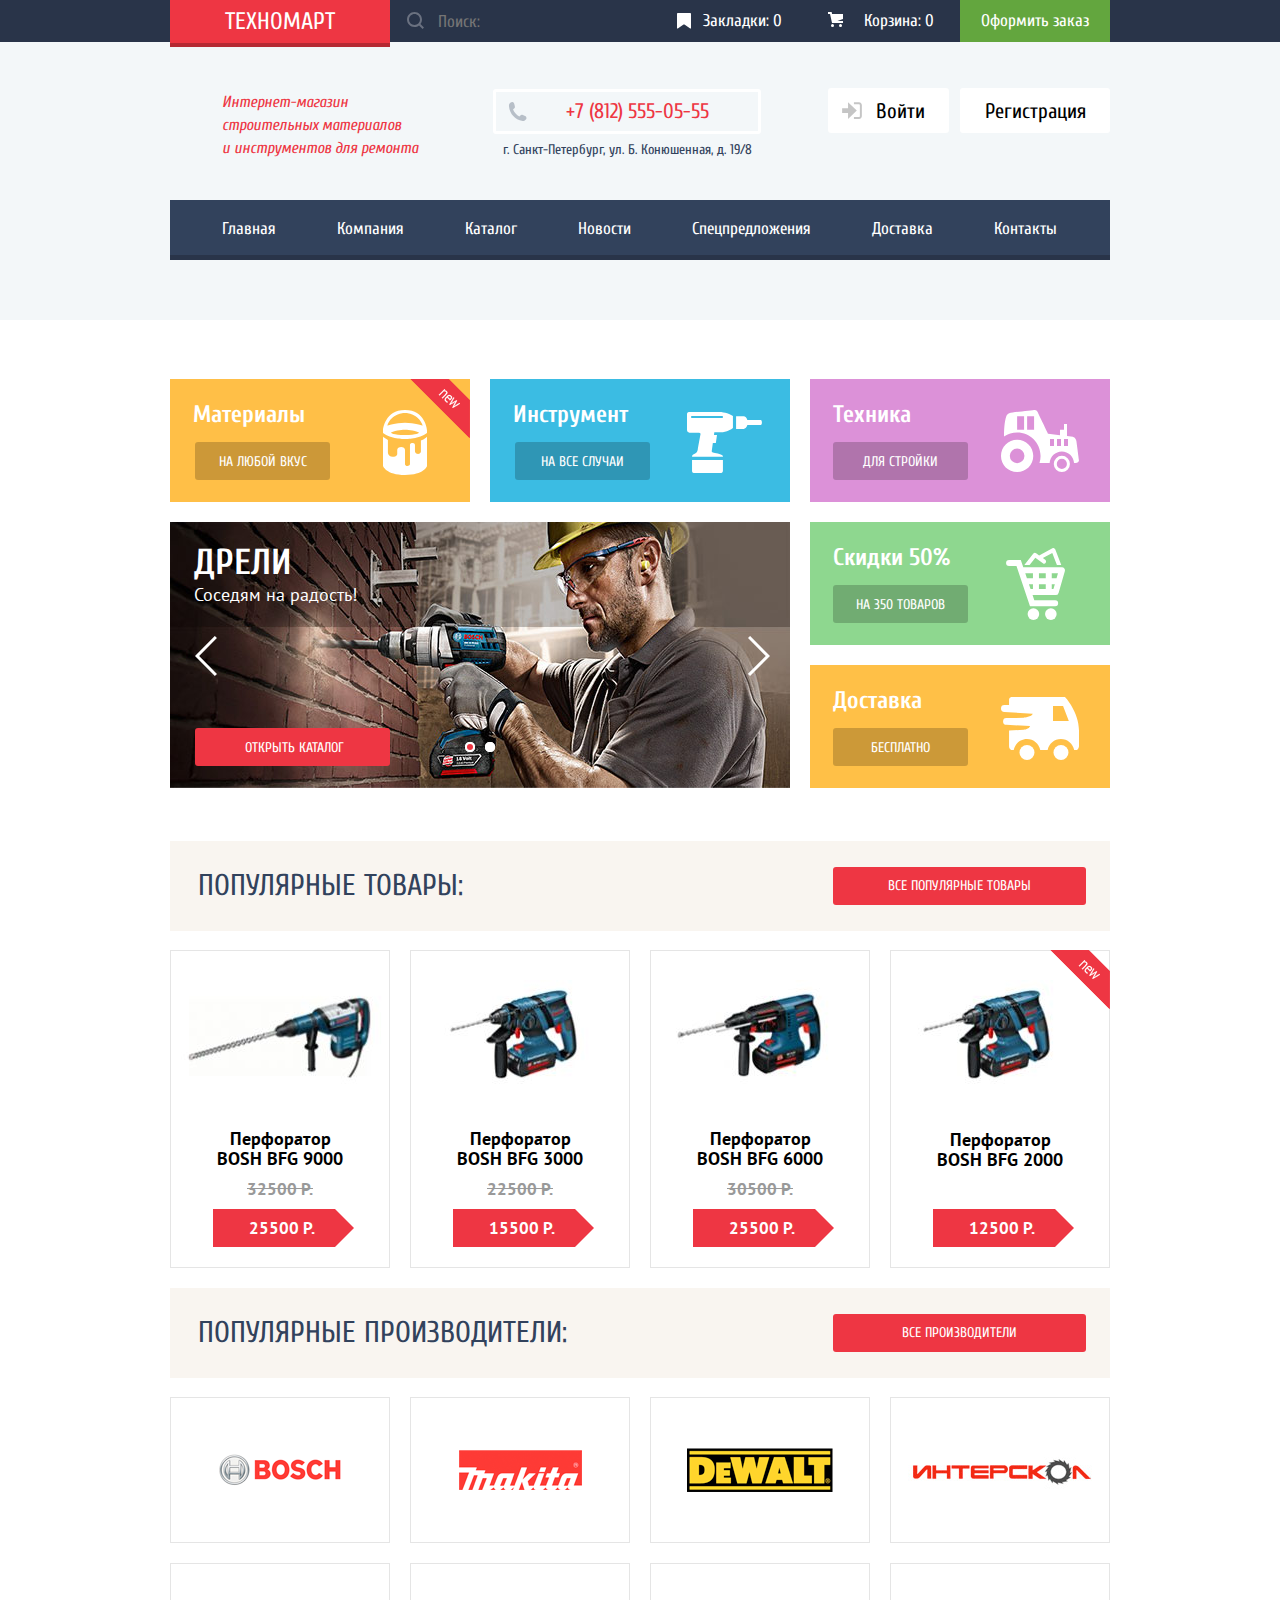
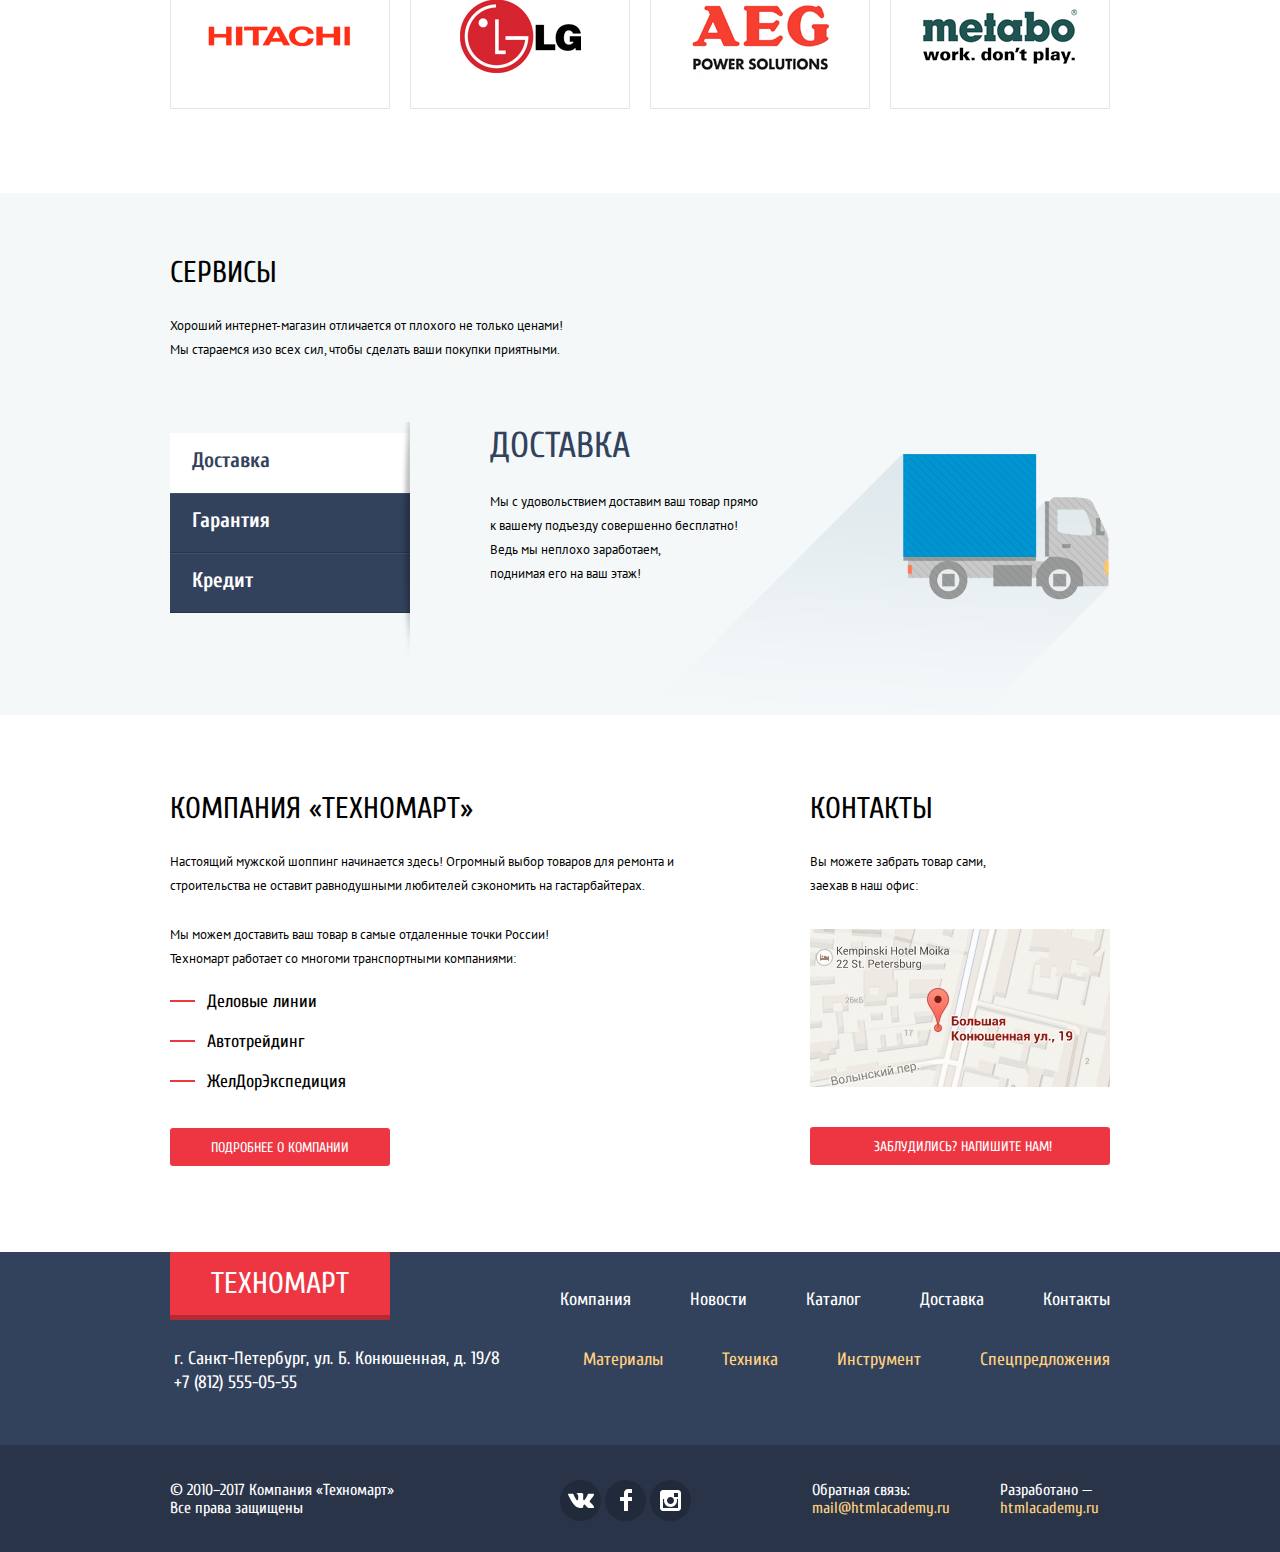
==== commit 91eafe9b: "Доработка" ====
--- a/index.html
+++ b/index.html
@@ -6,13 +6,13 @@
 	<link href="https://fonts.googleapis.com/css?family=PT+Sans:400,700&amp;subset=cyrillic,cyrillic-ext" rel="stylesheet"> 
 	<link href="https://fonts.googleapis.com/css?family=Cuprum:400,400i,700,700i&amp;subset=cyrillic,cyrillic-ext" rel="stylesheet">  <!--Подключили шрифты-->
 	<link href="css/normalize.css" rel="stylesheet">
-	<link href="css/style.css" rel="stylesheet">
+	<link href="css/stylemin.css" rel="stylesheet">
 </head>
 <body>
 	<header class="main-header">
 		<div class="main-header-top">
 			<section class="header-menu">
-				<h1 class="header-logo"><a href="index.html">Техномарт</a></h1>
+				<h1 class="header-logo"><a>Техномарт</a></h1>
 				<form>
 					<label class="visually-hidden" for="search">Поиск</label>
 					<input type="search" name="search" id="search" placeholder="Поиск:">
@@ -27,9 +27,9 @@
 
 		<div class="header-info">
 				<p class="slogan">
-					Интернет-магазин<br>
-					строительных материалов<br>
-					и инструментов для ремонта
+					Интернет-магазин
+					строительных материалов
+					и&nbsp;инструментов для ремонта
 				</p>
 				<p class="contacts">
 					<span class="header-phone">+7 (812) 555-05-55</span>
@@ -68,15 +68,15 @@
 					<a href="#">На все случаи</a>
 				</div>
 				<div class="promo-slider">
-					<div class="promo-slider-1">
+					<div class="promo-slider-1 modal">
 						<p class="slider-header">
-							<b>Перфораторы</b><br>
+							<b>Перфораторы</b>
 							Настоящие мужские игрушки
 						</p>
 					</div>
-					<div class="promo-slider-2 modal">
+					<div class="promo-slider-2  ">
 						<p class="slider-header">
-							<b>Дрели</b><br>
+							<b>Дрели</b>
 							Соседям на радость!
 						</p>
 					</div>
@@ -212,8 +212,8 @@
 		<section class="services">
 			<div class="services-wrapper">
 				<h2>Сервисы</h2>
-				<p>
-					Хороший интернет-магазин отличается от плохого не только ценами!<br>
+				<p class="services-head-paragraph">
+					Хороший интернет-магазин отличается от плохого не только ценами!
 					Мы стараемся изо всех сил, чтобы сделать ваши покупки приятными.
 				</p>
 				<div class="services-wrapper-inner">
@@ -226,7 +226,7 @@
 						<h3 class="delivery-header">Доставка</h3>
 						<p>
 							Мы с удовольствием доставим ваш товар прямо<br>
-							к вашему подъезду совершенно бесплатно!<br>
+							к вашему подъезду совершенно бесплатно!
 							Ведь мы неплохо заработаем,<br>
 							поднимая его на ваш этаж!
 						</p>
@@ -235,8 +235,8 @@
 						<h3 class="guarantee-header">Гарантия</h3>
 						<p>
 							Если купленный у нас товар поломается или заискрит,<br>
-							а также в случае пожара, спровоцированного его возгоранием,<br>
-							вы всегда можете быть уверены в нашей гарантии. Мы обменяем<br>
+							а также в случае пожара, спровоцированного его возгоранием,
+							вы всегда можете быть уверены в нашей гарантии. Мы обменяем
 							сгоревший товар на новый.<br>
 							Дом уж восстановите как-нибудь сами.
 						</p>
@@ -257,11 +257,11 @@
 			<div class="about-company-info">
 				<h2>КОМПАНИЯ «ТЕХНОМАРТ»</h2>
 				<p>
-					Настоящий мужской шоппинг начинается здесь! Огромный выбор товаров для ремонта и<br>
+					Настоящий мужской шоппинг начинается здесь! Огромный выбор товаров для ремонта и
 					строительства не оставит равнодушными любителей сэкономить на гастарбайтерах.
 				</p>
 				<p>
-					Мы можем доставить ваш товар в самые отдаленные точки России!<br>
+					Мы можем доставить ваш товар в самые отдаленные точки России!
 					Техномарт работает со многоми транспортными компаниями:
 				</p>
 				<ul>
@@ -275,11 +275,10 @@
 			<div class="about-company-contacts">
 				<h2>Контакты</h2>
 				<p>
-					Вы можете забрать товар сами,<br>
-					заехав в наш офис:
-				</p>
-				<a href="#"><img src="img/contacts_map.jpg" width="300" height="158" alt="Схема проезда"/></a>
-				<a href="#">Заблудились? Напишите нам!</a>
+					Вы можете забрать товар сами, заехав в наш офис:
+				</p>
+				<a class="map-button" href="https://yandex.ru/maps/-/CBacuVHq9C"><img src="img/contacts_map.jpg" width="300" height="158" alt="Схема проезда"/></a>
+				<a class="write-us-button" href="#">Заблудились? Напишите нам!</a>
 			</div>
 		</section>
 	</main>
@@ -287,9 +286,9 @@
 	<footer class="main-footer">
 		<div class="main-footer-wrapper">
 			<div class="footer-contacts">
-				<a href="#" class="footer-logo">ТЕХНОМАРТ</a>
+				<a class="footer-logo">ТЕХНОМАРТ</a>
 				<p>
-					г. Санкт-Петербург, ул. Б. Конюшенная, д. 19/8<br>
+					г. Санкт-Петербург, ул. Б. Конюшенная, д. 19/8
 					+7 (812) 555-05-55			
 				</p>
 			</div>
@@ -313,7 +312,7 @@
 		<div class="footer-links">
 			<div class="footer-links-wrapper">
 			<p class="copyrights">
-				&copy; 2010–2017 Компания «Техномарт»<br>
+				&copy; 2010–2017 Компания «Техномарт»
 				Все права защищены
 			</p>
 			<ul class="footer-social-links">
@@ -322,12 +321,12 @@
 				<li><a class="instagramm" href="#">Инстаграмм</a></li>
 			</ul>
 			<p class="feedback">
-				Обратная связь:<br>
+				Обратная связь:
 				<a href="mailto:mail@htmlacademy.ru">mail@htmlacademy.ru</a>
 			</p>
 
 			<p class="developer">
-				Разработано —<br>
+				Разработано —
 				<a href="https://htmlacademy.ru/intensive/htmlcss">htmlacademy.ru</a>
 			</p>
 			</div>
@@ -349,9 +348,15 @@
 				<textarea name="message"  id="message-text" placeholder="В свободной форме"></textarea>	
 				<input type="submit" name="send" value="Отправить">
 			</form>
+			<button class="modal-close-button" type="button">Закрыть</button>
 	</section>
+
 	<section class="map modal">
-		
+	<h2 class="visually-hidden">Схема проезда</h2>
+	<iframe src="https://yandex.ru/map-widget/v1/-/CBagZZev3D" width="940" height="447" frameborder="0"></iframe>
+	<button class="modal-close-button" type="button">Закрыть</button>	
 	</section>
+
+	<script src="js/scriptmin.js"></script>
 </body>
 </html>--- a/css/stylemin.css
+++ b/css/stylemin.css
@@ -0,0 +1 @@
+@keyframes animation-popup{0%{transform:translateY(-2000px)}70%{transform:translateY(30px)}90%{transform:translateY(-10px)}to{transform:translateY(0)}}@keyframes shake{0%,to{transform:translateX(0)}10%,30%,50%,70%,90%{transform:translateX(-10px)}20%,40%,60%,80%{transform:translateX(10px)}}body{font-family:'Cuprum',Arial,sans-serif;font-size:14px;font-weight:400;color:#fff;padding:0;margin:0}a{text-decoration:none}.main-header{background-color:#f3f7f9;margin-bottom:59px;min-width:960px}.main-header.inner{margin-bottom:21px}.main-header-top{background-color:#293449;display:flex;align-items:stretch}.header-info,.main-header-menu,section.header-menu{justify-content:space-between;width:940px;margin-left:auto;margin-right:auto}section.header-menu{background-color:#293449;font-size:17px;line-height:18px}.header-info,.main-header-menu{display:flex}.header-info,.index,.main-header-menu,section.header-menu{padding-left:10px;padding-right:10px}.user-interface{display:flex;justify-content:flex-end;align-items:flex-start;flex-wrap:wrap;margin:0;padding:0}.user-activities,.user-interface ul{list-style:none;display:flex;padding:0}.user-interface ul{width:298px;justify-content:space-between;flex-wrap:wrap;margin:46px 0 0}h1.header-logo,h1.header-logo a{text-transform:uppercase;display:flex;height:41px;width:220px;align-items:center;justify-content:center;padding-top:1px;font-size:24px;line-height:24px;font-weight:400;color:#fff}h1.header-logo{box-shadow:0 5px 0 0 #b52933}h1.header-logo a{background-color:#ee3643}h1.header-logo a:hover,h1.header-logo:hover{background-color:#ca2c37}h1.header-logo a:active,h1.header-logo:active{background-color:#ba2732}.user-activities{align-items:stretch;margin:0}.user-activities li,section.header-menu{display:flex;align-items:center;height:42px}.basket a,.bookmarks a,.order a{display:flex;height:100%;color:#fff;align-items:center}.order a{background-color:#63a63e;padding-left:21px;padding-right:21px}.order a:hover{background-color:#5fbb2d}.order a:active{background-color:#518534;color:#fff}.basket a::before{content:"";position:absolute;left:18px;top:12px;width:15px;height:15px;background-image:url(../img/icon-cart.svg)}.bookmarks a::before{content:"";position:absolute;left:15px;width:14px;height:16px;background-image:url(../img/icon-bookmark.svg)}.user-activities .user-activities-active,h1.header-logo{background-color:#ee3643}.basket a,.bookmarks a{position:relative;width:120px;padding-right:28px;justify-content:flex-end}.basket a{padding-right:26px;padding-left:4px}.basket a:hover,.bookmarks a:hover,.header-menu label:hover{background-color:#212a3a}.basket a:active,.bookmarks a:active{background-color:#161d29}.header-menu form{flex-grow:1;padding:0;margin:0}.header-menu input,.header-menu input:hover{background-image:url(../img/icon-search.svg);background-repeat:no-repeat}.header-menu input{position:relative;height:42px;width:100%;padding-left:48px;border:0;color:#fff;font-size:17px;font-family:'Cuprum',Arial,sans-serif;background-color:transparent;background-position:17px 12px}.header-menu input:hover{background-color:#212a3a;background-position:17px 50%}.header-menu input:focus{color:#000;background-color:#fff;background-image:url(../img/icon-search.svg);background-repeat:no-repeat;background-position:17px -55px}.header-menu label{background-color:#293449}.enter{margin-left:16px}.enter a,.enter a:active{background-position:14px -23px}.enter a{align-items:center;padding-left:48px;width:73px;background-image:url(../img/icon-login.svg);background-repeat:no-repeat}.enter a:hover{color:#ee3643;background-position:14px 14px}.enter a:active{color:#c5c5c5}.registration a{width:150px;align-items:center;justify-content:center}.user-interface a{position:relative;display:flex;align-items:center;height:45px;font-size:21px;line-height:18px;color:#000;background-color:#fff;border-radius:3px}.user-interface a:hover{color:#ee3643}.user-interface a:active{color:#c5c5c5}.main-menu{display:flex;margin:1px 0 60px;padding:0;justify-content:space-between;list-style:none;width:100%;background-color:#32425c;font-size:17px;line-height:17px}.main-menu li{box-sizing:border-box;flex-grow:1}.main-menu-first-item{padding-left:21px}.main-menu-last-item{padding-right:23px}.main-menu a{display:block;padding-top:20px;padding-bottom:18px;text-align:center;color:#fff;border-bottom:5px solid #293449}.main-menu a:hover,.services label:hover{background-color:#293449}.main-menu a:active{color:#a8abaf;background-color:#1d2739;border-bottom-color:#1d2739}.user-name{display:flex;justify-content:space-between;align-items:center;background-color:#fff;width:300px;margin-bottom:1px}.user-name a:first-child{padding-left:45px;background-image:url(../img/icon-user.svg);background-position:13px -24px;background-repeat:no-repeat}.user-name a:hover:first-child{background-position:13px 13px}.user-name a:hover{color:#000}.user-name a:active{color:#c5c5c5}a.logout{width:20px;height:17px;background-image:url(../img/icon-logout.svg);margin-right:10px}a.logout:hover{background-position:0 0}a.logout,a.logout:active{background-position:0 100%}.my-cabinet a,.my-orders a{font-size:16px;line-height:18px;height:30px;text-decoration:underline;color:#32425c;background:0 0}.my-orders{margin-left:17px}.my-cabinet{position:relative;margin-right:72px}.my-cabinet::before{display:block;position:absolute;content:"";width:4px;height:4px;top:13px;left:-17px;border-radius:50%;background-color:#32425c}.catalog-content-wrapper{display:flex;width:940px;margin-left:auto;margin-right:auto}section.search-filters{margin-right:20px}section.search-filters form{width:220px;margin:0;padding:0}.goods-list li,section.goods,section.search-filters form{display:flex;flex-direction:column}.goods-list{display:flex;justify-content:flex-start;width:700px;flex-wrap:wrap;margin:0;padding:0}.goods-list li{position:relative;align-items:center;justify-content:space-between;width:218px;height:316px;border:1px solid #e5e5e5;margin:0 20px 20px 0}.goods-list li:nth-child(3n){margin-right:0}.popular-items-slider li{position:relative;align-items:center;justify-content:space-between;width:218px;height:316px;border:1px solid #e5e5e5;margin:0 0 20px}.goods-description{margin-top:60px;background-color:#f2f6f8;min-height:261px;margin-left:-10px;margin-right:-10px;min-width:960px}.cart,.goods-description-wrapper,.popular-items-slider li{display:flex;flex-direction:column}.goods-description-wrapper{margin-left:auto;margin-right:auto;width:940px}.cart{justify-content:space-between;position:absolute;width:620px;height:349px;background-color:#fff;color:#000;bottom:500px}.cart-items{display:flex;height:112px;background-color:#f1f1f1}.breadcrumbs{display:flex;flex-wrap:wrap;width:940px;justify-content:left;margin-left:auto;margin-right:auto;padding-left:0;list-style:none}.breadcrumbs li:nth-child(n+2){background-image:url(../img/icon-right-small.svg);background-repeat:no-repeat;background-position:0 50%;padding-left:24px;margin-left:-11px}.breadcrumbs a{display:block;position:relative;padding-right:30px;font-size:13px;line-height:18px;color:#000;text-transform:uppercase;font-family:'PT Sans',Arial,sans-serif}.homepage a{font-size:0;background-image:url(../img/icon-home.svg);background-repeat:no-repeat;background-position:0 50%;margin-right:10px}.promo a,main>h1{text-transform:uppercase}main>h1{width:912px;margin-left:auto;margin-right:auto;font-weight:400;background-color:#f2f6f8;padding-top:30px;padding-bottom:29px;padding-left:28px;font-size:30px;line-height:30px;color:#32425c}.slogan{font-style:italic;font-size:16px;line-height:23px;color:#ee3643;margin-left:52px;margin-top:49px;margin-bottom:39px;max-width:200px}.contacts{display:flex;flex-direction:column;align-items:center;justify-content:flex-start;font-size:14px;line-height:24px;color:#32425c;margin-top:47px;margin-left:55px;margin-right:44px;padding-left:9px}.contacts-address,.promo h3{margin:0;padding:0}.header-phone{position:relative;font-size:21px;line-height:18px;color:#ee3643;border:3px solid #fff;border-radius:3px;padding:10px 49px 11px 70px;margin-bottom:4px}.header-phone::before{content:"";position:absolute;left:12px;width:19px;height:19px;background-image:url(../img/icon-phone.svg)}.promo{width:940px;display:flex;margin-left:auto;margin-right:auto;justify-content:space-between;margin-bottom:53px}.promo-left,.promo-right{display:flex;flex-wrap:wrap}.promo-left{padding:0;margin:0}.promo-right{flex-direction:column}.promo-item.promo-item--delivery a,.promo-item.promo-item--discount a,.promo-item.promo-item--technics a{left:23px}.promo h3{position:absolute;left:23px;top:21px;font-size:24px;line-height:30px;font-weight:700}.promo a{color:#fff;font-size:14px;line-height:18px;background-color:rgba(0,0,0,.2)}.promo a:hover{background-color:rgba(0,0,0,.3)}.promo a:active{background-color:rgba(0,0,0,.4)}.promo-item{position:relative;width:300px;height:123px}.promo-item a{width:135px;text-align:center;padding-top:11px;padding-bottom:9px;border-radius:3px;left:25px;bottom:22px}.promo-item--matherials{background-image:url(../img/promo_matherials.svg);background-position:213px 31px;background-repeat:no-repeat;background-color:#ffbf47;margin-right:20px;margin-bottom:20px}.promo-item--discount,.promo-item--technics,.promo-item--tools{background-image:url(../img/promo_tools.svg);background-position:197px 33px;background-repeat:no-repeat;background-color:#3bbce3;margin-bottom:20px}.promo-item--discount,.promo-item--technics{background-image:url(../img/promo_technics.svg);background-position:191px 31px;background-color:#dc91d8}.promo-item--discount{background-image:url(../img/promo_discount.svg);background-position:196px 26px;background-color:#8ed78f}.promo-item--delivery{background-image:url(../img/promo_delivery.svg);background-position:191px 32px;background-repeat:no-repeat;background-color:#ffc047}.promo-slider{position:relative;width:620px;height:266px}.promo-slider-1,.promo-slider-2{width:100%;height:100%;background-color:#75777a;background-image:url(../img/slider_1.jpg);background-repeat:no-repeat}.promo-slider-2{background-image:url(../img/slider_2.jpg)}.promo-item a,.promo-slider a,.promo-slider button{position:absolute}.left-slide,.right-slide{margin:0;padding:0;width:22px;height:40px;top:114px;background:0 0;border:0}.left-slide{left:25px}.left-slide span,.right-slide span{font-size:0;display:block;width:22px;height:40px;background-color:none;background-image:url(../img/icon-left.svg)}.right-slide{right:20px}.right-slide span{background-image:url(../img/icon-right.svg)}.left-slide-radio,.right-slide-radio{margin:0;padding:0;width:10px;height:10px;left:295px;bottom:36px;background-color:#fff;border-radius:50%;border:0}.right-slide-radio{left:315px}span.promo-slider-active-radio{display:block;position:relative;left:2px;width:6px;height:6px;background-color:#ee3643;border-radius:50%}.promo-slider a{display:block;left:25px;bottom:22px;width:192px;text-align:center;padding-top:11px;padding-bottom:9px;padding-left:3px;border-radius:3px;color:#fff;background-color:#ee3643;font-size:14px;line-height:18px}.about-company a:last-child:hover,.about-company-contacts a:last-child:hover,.place-order:hover,.popular a:hover,.promo-slider a:hover{background-color:#ca2c37}.about-company a:last-child:active,.about-company-contacts a:last-child:active,.place-order:active,.popular a:active,.promo-slider a:active{background-color:#ba2732}.filters-price{border:0;border-bottom:1px solid #e5e5e5;padding:0 0 25px;margin:11px 0 13px}.filters-manufacturers legend{margin-bottom:13px}.range-filter{width:220px;margin-top:15px}.range-controls{position:relative;height:41px;background-color:#f7f3ec;border-radius:3px;margin-bottom:9px;padding-top:39px;padding-right:20px;padding-left:20px}.range-controls .scale{height:2px;background-color:#d7dcde}.range-controls .toggle{position:absolute;top:31px;left:0;width:4px;height:4px;padding:0;border:8px solid #fff;background-color:#ababab;border-radius:50%;box-shadow:0 2px 1px 0 #cfcfcf;cursor:pointer}.range-controls .toggle-min{left:20px}.range-controls .toggle-max{left:160px}.range-controls .bar{width:85%;height:2px;background:#00ca74}.price-controls{display:flex;align-items:center;justify-content:space-between;font-size:0}.price-controls input{width:95px;height:36px;font-family:'PT Sans',Arial,sans-serif;font-size:17px;line-height:18px;text-align:center;border:0;border-radius:3px;background-color:#f7f3ec;box-sizing:border-box;padding-bottom:4px}.min-price input{padding-left:6px}.max-price input{padding-left:3px}div.price-controls span{font-size:16px;line-height:18px;background:0 0;padding:0;margin:0}.price-controls label{display:inline-block;vertical-align:center;font-size:0}.search-filters span,.sorting-options,.sorting-options a,.sorting-options li{text-transform:uppercase;background-color:#f7f3ec;font-size:13px;line-height:18px;font-family:'PT Sans',Arial,sans-serif}.search-filters span,.sorting-options{display:flex;height:38px;align-items:center;color:#000}.search-filters span{padding-left:19px}.filters-price p{font-size:16px;line-height:18px;color:#000;font-family:'PT Sans',Arial,sans-serif}.filters-price legend{margin-top:10px;margin-bottom:-1px}.filters-price output{font-size:17px;line-height:18px}.filters-price input,.filters-price output{background-color:#f7f3ec}.sorting-options{list-style:none;width:700px;justify-content:space-between;margin:0 0 20px;padding:0}.sorting-options li{color:#000}.sorting-options,.sorting-options a,.sorting-options li{position:relative}.sorting-options li:first-child{margin-left:18px}.sorting-options li:nth-child(2){margin-left:75px}.sorting-options a{color:#c5c5c5;border-bottom:1px dotted #ee3643}li.down a,li.up a{font-size:0}.down,.up{cursor:pointer}.down{margin-right:25px}.up{margin-right:-50px}.sorting-options .down::before{position:absolute;top:6px;right:-9px;display:block;content:"";width:1px;height:1px;border:5px solid #f7f3ec;border-top:9px solid #c5c5c5;border-bottom:9px solid #f7f3ec}.sorting-options .down:hover::before{border-top:9px solid #231f20}.down.active::before{border-top:9px solid #ee3643}.sorting-options .up::before{position:absolute;bottom:6px;left:-18px;display:block;content:"";width:1px;height:1px;border:5px solid #f7f3ec;border-top:9px solid #f7f3ec;border-bottom:9px solid #c5c5c5}.sorting-options .up:hover::before{border-bottom:9px solid #231f20}.up.active::before{border-bottom:9px solid #ee3643}.sorting-options a.active:hover,.sorting-options a:hover{color:#000;border-bottom:1px solid #ee3643}.sorting-options a.active{color:#ee3643;border-bottom:none}.filters-manufacturers label,.search-filters legend{color:#000;text-transform:uppercase;font-family:'PT Sans',Arial,sans-serif}.search-filters legend{font-weight:700;font-size:17px;line-height:30px}.filters-manufacturers,.filters-supply{display:flex;flex-direction:column;padding:0;border:0}.filters-supply{margin:3px 0 0}.filters-manufacturers{border-bottom:1px solid #e5e5e5;padding-bottom:5px;margin:3px 0 12px}.filters-manufacturers label{position:relative;font-size:15px;line-height:20px;margin-bottom:20px;padding-left:34px}.filter-input-checkbox+label::before{content:"";position:absolute;left:0;width:27px;height:23px;background-image:url(../img/checkbox-off.svg);background-repeat:no-repeat;background-position:0 50%;opacity:.8}.filter-input-checkbox:checked+label::before{background-image:url(../img/checkbox-on.svg)}.filter-input-checkbox:hover+label::before{opacity:1}.filter-input-checkbox:disabled+label::before{opacity:.4}.filters-supply label{position:relative;font-size:14px;line-height:20px;font-family:'PT Sans',Arial,sans-serif;text-transform:uppercase;color:#000;padding-left:34px;margin-bottom:20px}.filters-supply legend{padding:0;margin:0 0 13px}.filter-input-radio+label::before{content:"";position:absolute;left:-1px;top:-1px;width:25px;height:25px;background-image:url(../img/radio-off.svg);background-repeat:no-repeat;background-position:0 50%;opacity:.8}.filter-input-radio:checked+label::before{background-image:url(../img/radio-on.svg)}.filter-input-radio:hover+label::before{opacity:1}.filter-input-radio:disabled+label::before{opacity:.4}.search-filters input[type=submit]{font-size:13px;line-height:18px;color:#000;text-transform:uppercase}.submit-button{width:140px;padding-top:10px;padding-bottom:8px;background-color:#fff;border:1px solid #e5e5e5;border-radius:3px;font-family:'PT Sans',Arial,sans-serif;margin-top:59px}.goods-list-item,.services form{position:relative}.goods-list-item:hover{box-shadow:0 10px 20px 0 #a9adb5}.goods-list-item img{margin-top:29px;margin-bottom:15px}.goods-list-item:hover .item-links{display:block}.item-links{position:absolute;display:none;top:0;left:0;width:218px;height:164px;background-color:#fff;margin:0}.button-bookmark,.button-buy{display:block;width:135px;text-align:center;padding:10px 0;border:3px solid #63a63e;border-radius:3px}.button-buy{margin:44px auto 0;border-bottom:none;box-shadow:0 3px 0 #367315}.button-bookmark{margin:10px auto 0}.goods-description h2,.item-links a,.pagination-list a{font-size:14px;line-height:18px;text-transform:uppercase;color:#fff}.item-links .button-buy{background-color:#63a63e}.item-links .button-buy:hover{background-color:#5fbb2d;border:3px solid #5fbb2d;border-bottom:none}.item-links .button-buy:active{background-color:#518534;box-shadow:0 3px 0 #518534;border:3px solid #518534;border-bottom:none}.item-links .button-bookmark{color:#32425c;background-color:#fff}.item-links .button-bookmark:hover{border-color:#32425c}.item-links .button-bookmark:active{color:#c1c6ce;border-color:#c1c6ce}.pagination-list{list-style:none;display:flex;margin:32px 0 0;padding:0}.pagination-list li{margin:0 9px 0 0}.pagination-list a{display:flex;align-items:center;justify-content:center;padding-left:15px;padding-right:15px;height:36px;font-family:'PT Sans',Arial,sans-serif;font-size:13px;color:#000;border:1px solid #e5e5e5;border-radius:3px}.pagination-list a:hover{border-color:#bdc6ca}.pagination-list a:active{border-color:#ee3643}a.current-page,a.current-page:active,a.current-page:hover{color:#fff;background-color:#ee3643;border-color:#ee3643}a.next-page,a.previous-page{padding-left:32px;padding-right:32px}.goods-description h2{font-size:30px;line-height:24px;margin:68px 0 30px;font-weight:400;color:#000}.goods-description p,.goods-list h3,.popular-items-slider h3{font-size:13px;line-height:24px;margin:0;color:#000;font-family:'PT Sans',Arial,sans-serif}.slider-header{display:block;position:absolute;left:24px;top:26px;font-family:'PT Sans',Arial,sans-serif;font-size:18px;line-height:27px;margin:0;padding:0}.old-price,.slider-header b{display:block;font-weight:700}.slider-header b{font-family:'Cuprum',Arial,sans-serif;text-transform:uppercase;margin-bottom:3px;font-size:36px;line-height:30px}.popular{display:flex;justify-content:space-between;align-items:center;background-color:#f9f5f0;text-transform:uppercase;margin-bottom:19px}.popular h2{font-size:30px;font-weight:400;line-height:30px;margin-left:28px;color:#32425c;margin-top:30px;margin-bottom:30px}.about-company-info a,.popular a{border-radius:3px;text-align:center}.popular a{box-sizing:border-box;color:#fff;font-size:14px;line-height:18px;background-color:#ee3643;margin-right:24px;margin-bottom:0;width:253px;padding-top:10px;padding-bottom:10px}.goods-list h3,.popular-items-slider h3{width:150px;font-size:18px;line-height:20px;font-weight:700;text-align:center}.old-price{margin:0 auto;font-size:17px;line-height:18px;color:#999}.new-price,.old-price,.services{font-family:'PT Sans',Arial,sans-serif}.new-price{position:relative;display:block;margin:0 auto 20px 42px;padding:10px 39px 10px 36px;font-size:17px;line-height:18px;font-weight:700;color:#fff;background-color:#ee3643}.new-price::after{content:"";position:absolute;top:0;right:-19px;width:0;height:0;border:19px solid #fff;border-left-color:#ee3643}.new-item::after,.new::after,.services form::after{position:absolute;right:0;top:0;content:"";width:60px;height:59px;background-image:url(../img/new-flag.png)}.new-item::after,.services form::after{right:-1px;top:-1px}.services{background-color:#f4f8f9;margin-bottom:47px;margin-left:-10px;margin-right:-10px;min-width:960px}.services-wrapper{display:flex;flex-direction:column;width:940px;min-height:522px;margin-left:auto;margin-right:auto}.about-company,.services-wrapper-inner{display:flex;justify-content:space-between}.services-wrapper-inner{flex-direction:row;margin-top:71px}.services form{flex-wrap:nowrap}.services form::after{right:0;top:-11px;width:30px;height:350px;background-image:url(../img/services-shadow.png);background-repeat:no-repeat;background-position:100% -33px}.services input[type=radio]{display:none}.about-company{width:940px;margin-left:auto;margin-right:auto;margin-bottom:86px}.about-company-info,.services form{display:flex;flex-direction:column}.about-company-info a{display:block;width:220px;padding-top:11px;padding-bottom:9px}.about-company-info p{margin:0 0 25px}.about-company-info p:first-of-type{width:530px}.about-company-info p:last-of-type{margin-bottom:21px;width:425px}.about-company-contacts{display:flex;flex-direction:column;width:300px}.about-company-contacts p{box-sizing:border-box;margin:0 0 31px;padding-right:90px}.about-company-contacts a:last-child{display:block;box-sizing:border-box;width:300px;border-radius:3px;margin-top:36px;padding-top:11px;padding-bottom:9px;padding-left:64px}.about-company p,.services p{font-family:'PT Sans',Arial,sans-serif;color:#000;font-size:13px;line-height:24px}.services p{margin:0}.services-head-paragraph{box-sizing:border-box;padding-right:535px}.delivery-header+p{padding-right:355px}.guarantee-header+p{padding-right:250px}.about-company h2,.services h2{font-size:30px;line-height:24px;font-weight:400;font-family:'Cuprum',Arial,sans-serif;color:#000;text-transform:uppercase}.about-company h2{margin:35px 0 29px}.services h2{margin:68px 0 29px}.services h3,.services label{font-family:'Cuprum',Arial,sans-serif}.credit a,.services h3{text-transform:uppercase}.services h3{font-size:36px;font-weight:400;margin:0 0 32px;line-height:25px;color:#32425c}.credit a{color:#fff;line-height:18px;background-color:#ff5357;border-radius:3px;padding:12px 45px;margin:0}.credit p{margin-bottom:40px}.credit,.delivery,.guarantee{width:630px;height:282px;margin-right:-10px;background-position:93% 100%;background-image:url(../img/delivery.png);background-repeat:no-repeat}.credit,.guarantee{background-image:url(../img/guarantee.png);display:none}.credit{background-image:url(../img/credit.png)}.services label{font-size:21px;line-height:30px;font-weight:700;width:218px;border-top:1px solid #405069;border-bottom:1px solid #293449;padding-left:22px;padding-top:11px;padding-bottom:17px;color:#fff;background-color:#32425c}.services label.active{color:#32425c;border-top:1px solid #fff;border-bottom:1px solid #fff;background-color:#fff}.about-company a:last-child{color:#fff;font-size:14px;line-height:18px;background-color:#ee3643;text-transform:uppercase}.about-company-info ul{list-style:none;margin:0;padding:0 0 0 37px}.about-company-info li{position:relative;font-size:18px;line-height:20px;color:#000;margin-bottom:20px}.about-company-info li:before{content:"";position:absolute;width:25px;height:2px;background-color:#ee3643;left:-37px;top:8px}.about-company-info li:last-child{margin-bottom:36px}.main-footer{background-color:#32425c;margin-left:auto;margin-right:auto;min-width:960px}.footer-links-wrapper,.main-footer-wrapper{display:flex;justify-content:space-between;width:940px;margin-left:auto;margin-right:auto}.footer-links-wrapper{align-items:center;height:107px}.main-footer-wrapper{height:193px}.copyrights,.feedback{box-sizing:border-box;width:226px}.feedback{width:136px}.developer,.footer-contacts p{box-sizing:border-box;width:97px}.footer-links{background-color:#293449}.footer-contacts p{width:340px;font-size:18px;line-height:24px;margin-top:32px;margin-left:4px}.footer-logo{display:flex;align-items:center;justify-content:center;vertical-align:middle;font-size:30px;line-height:30px;background-color:#ee3643;color:#fff;box-shadow:0 5px 0 0 #b52933;width:220px;height:63px}.footer-navigation,.footer-navigation-bottom{display:flex;justify-content:flex-end;flex-wrap:wrap;list-style:none;padding:0;margin:36px 0 0}.footer-navigation a,.footer-navigation-bottom a{font-size:18px;line-height:24px;color:inherit}.footer-navigation-bottom a{color:#ffd180}.footer-navigation a:hover,.footer-navigation-bottom a:hover{text-decoration:underline}.footer-navigation a:active,.footer-navigation-bottom a:active{opacity:.5;text-decoration:none}.footer-navigation li,.footer-navigation-bottom li{margin-left:59px}.footer-navigation li:first-child,.footer-navigation-bottom li:first-child{margin-left:0}.cart-add span,.footer-links,.write-us label{font-size:16px;line-height:18px}.footer-links a{color:#ffd180}.footer-links a:hover{text-decoration:underline}.footer-links a:active{text-decoration:none;color:#ee3643}.feedback{margin:0 0 0 64px}.developer{margin-right:13px}.popular-items{width:940px;display:flex;margin-left:auto;margin-right:auto;flex-direction:column}.popular-items-slider{display:flex;justify-content:space-between;padding-left:0;margin:0;flex-wrap:wrap}.popular-manufacturers{width:940px;display:flex;margin-left:auto;margin-right:auto;flex-direction:column;margin-bottom:64px}.popular-manufacturers-list{display:flex;justify-content:space-between;list-style:none;padding-left:0;margin:0;flex-wrap:wrap}.popular-manufacturers-list li{display:flex;justify-content:center;align-items:stretch;width:218px;min-height:144px;border:1px solid #e5e5e5;margin:0 0 20px;vertical-align:middle}.popular-manufacturers-list li:hover{box-shadow:0 10px 20px 0 #a9adb5}.popular-manufacturers-list li:active{box-shadow:0 5px 10px 0 #a9adb5;opacity:.4}.popular-manufacturers-list a{display:flex;justify-content:center;align-items:center;flex-grow:1}.write-us{box-sizing:border-box;position:fixed;left:50%;bottom:200px;margin-left:-310px;padding-top:48px;padding-left:80px;padding-right:80px;width:620px;height:432px;border-top:7px solid #ff5357;color:#000;background:#fff;background-image:linear-gradient(#f4f4f4,#f4f4f4);background-repeat:no-repeat;background-size:620px 112px;background-position:0 320px}.modal-close-button{font-size:0;background-color:transparent;border:0}.cart-add::before,.map::before,.modal-close-button{display:block;position:absolute;right:8px;top:10px;content:"";width:21px;height:21px;background-image:url(../img/form-2.svg);cursor:pointer}.write-us form{width:100%;display:flex;flex-direction:column;flex-wrap:wrap}.write-us label{font-size:18px;font-weight:400;margin:0;padding-bottom:10px;font-family:'Cuprum',Arial,sans-serif}.write-us input,.write-us textarea{font-size:13px;line-height:18px;color:#a9a9a9;font-family:'PT Sans',Arial,sans-serif;padding-left:15px;border-radius:3px;border:2px solid #dee3e4}.write-us input{display:inline-block;vertical-align:middle;width:200px;margin:9px 0 20px;height:33px}.write-us textarea{height:100px;resize:none;padding-top:7px}.write-us p{margin:0;width:220px;min-height:65px}.write-us .inputs-wrapper{width:460px;display:flex;justify-content:space-between}.cart-add button,.write-us input[type=submit]{box-sizing:border-box;height:38px;font-size:14px;line-height:18px;border:0;border-radius:3px;text-transform:uppercase}.write-us input[type=submit]{color:#fff;background-color:#ee3643;margin-top:74px;padding-right:15px;padding-top:3px;width:460px;font-family:inherit}.map{position:fixed;box-sizing:border-box;width:940px;height:447px;bottom:357px;left:50%;margin-left:-470px;background-image:url(../img/map-big.jpg);box-shadow:0 0 10px 5px #c8c6c6}.footer-social-links{display:flex;list-style:none;padding:0;margin:3px 0 0 112px}.footer-social-links li{font-size:0;line-height:0;margin-right:4px}.footer-social-links .facebook,.footer-social-links .instagramm,.footer-social-links .vkontakte{display:flex;text-align:center;border-radius:50%;background-color:#212a3a;background-image:url(../img/vk-icon.svg);background-repeat:no-repeat;background-position:50% 50%;width:41px;height:41px}.footer-social-links .facebook,.footer-social-links .instagramm{background-image:url(../img/fb-icon.svg)}.footer-social-links .instagramm{background-image:url(../img/insta-icon.svg)}.facebook:hover,.instagramm:hover,.vkontakte:hover{background-color:#ee3643}.cart-add{z-index:10;display:flex;flex-direction:row;flex-wrap:wrap;position:fixed;left:50%;bottom:300px;margin-left:-310px;box-sizing:border-box;width:620px;height:283px;border-top:7px solid #ee3643;background:#fff;background-image:linear-gradient(#f4f4f4,#f4f4f4);background-repeat:no-repeat;background-size:620px 112px;background-position:0 165px;box-shadow:0 20px 30px 0 #a9adb5}.cart-add span{color:#000;position:relative;font-size:30px;margin-left:181px;margin-top:71px;margin-bottom:72px}.cart-add button{width:219px;font-family:'Cuprum',Arial,sans-serif;cursor:pointer}.place-order{background-color:#ee3643;color:#fff;margin-left:82px}.continue-shopping{background-color:#fff;color:#000;margin-left:20px}.cart-add span::before{content:"";display:block;position:absolute;left:-99px;top:-23px;width:66px;height:66px;background-image:url(../img/form-1.svg);background-repeat:no-repeat;background-position:50% 50%}.modal{display:none}.modal-show{display:block;animation:animation-popup .5s}.modal-error{animation:shake .5s}.visually-hidden{position:absolute;clip:rect(0 0 0 0);width:1px;height:1px;margin:-1px}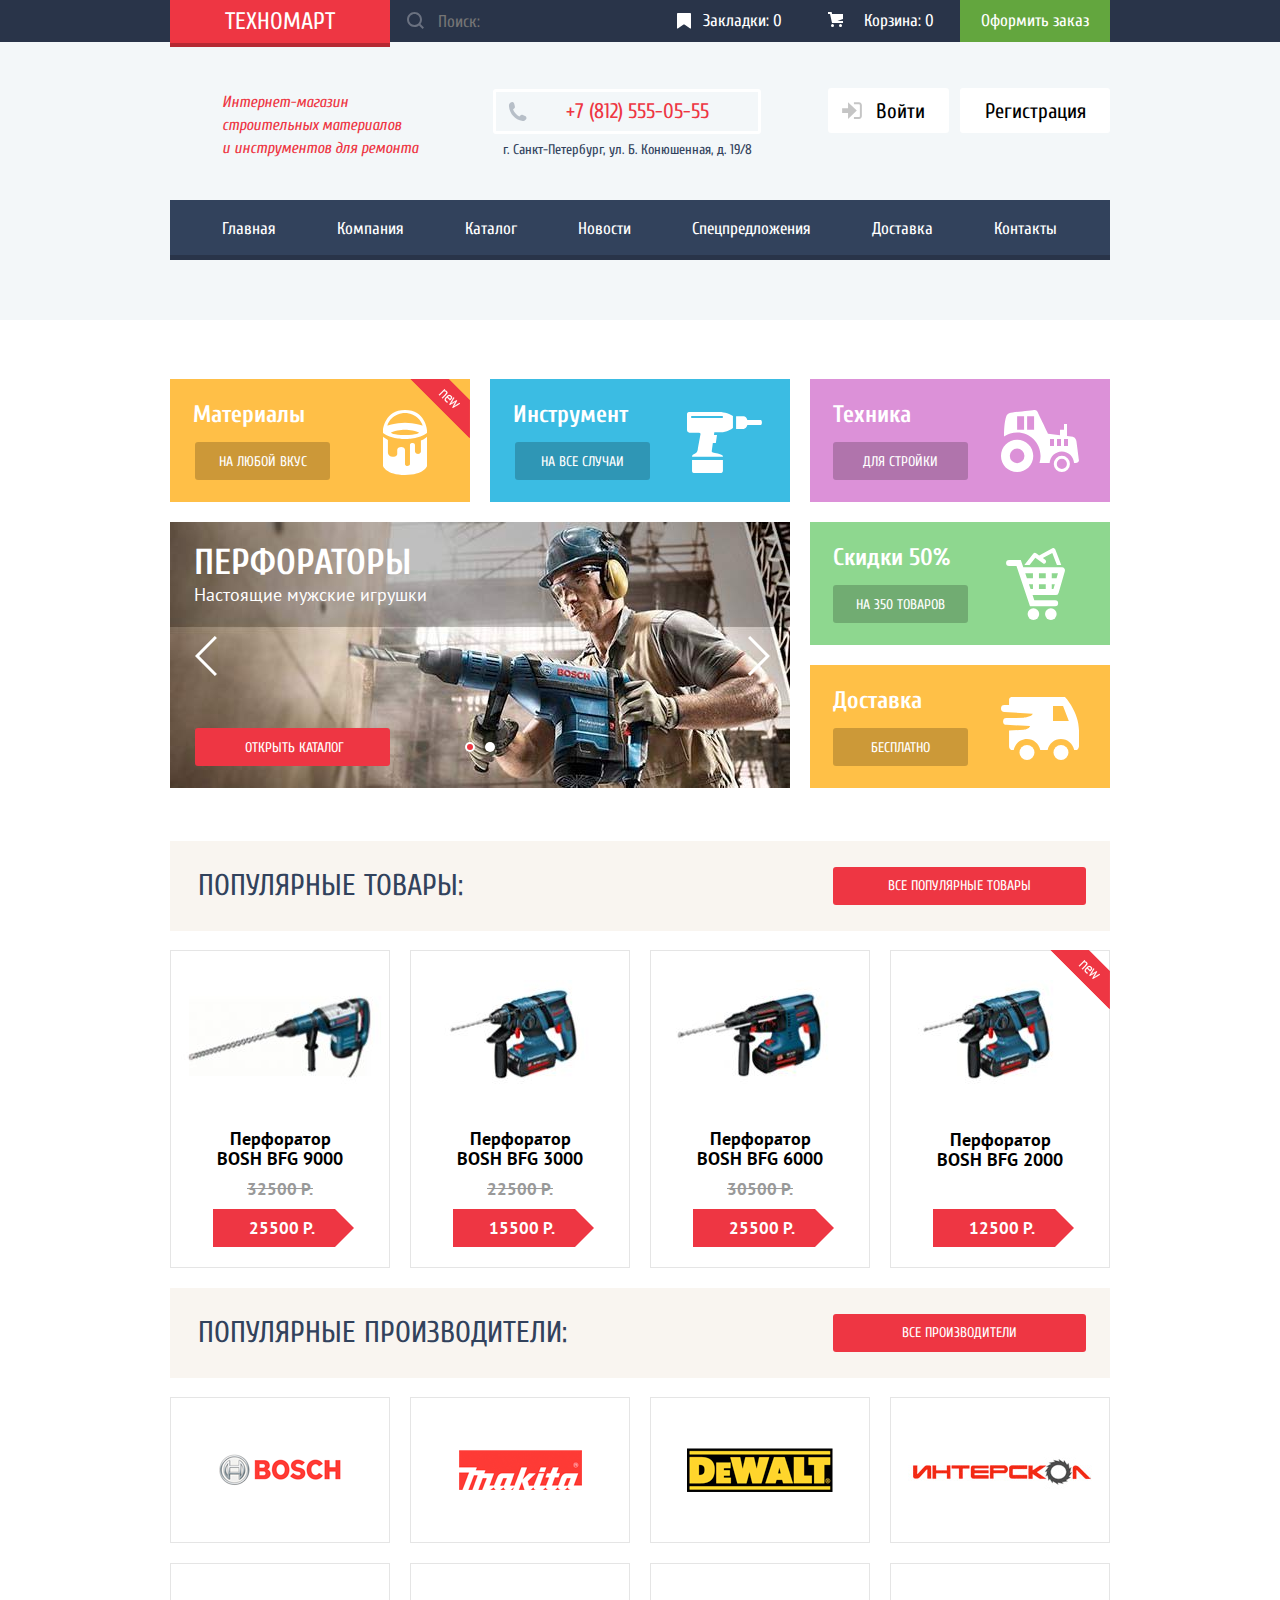
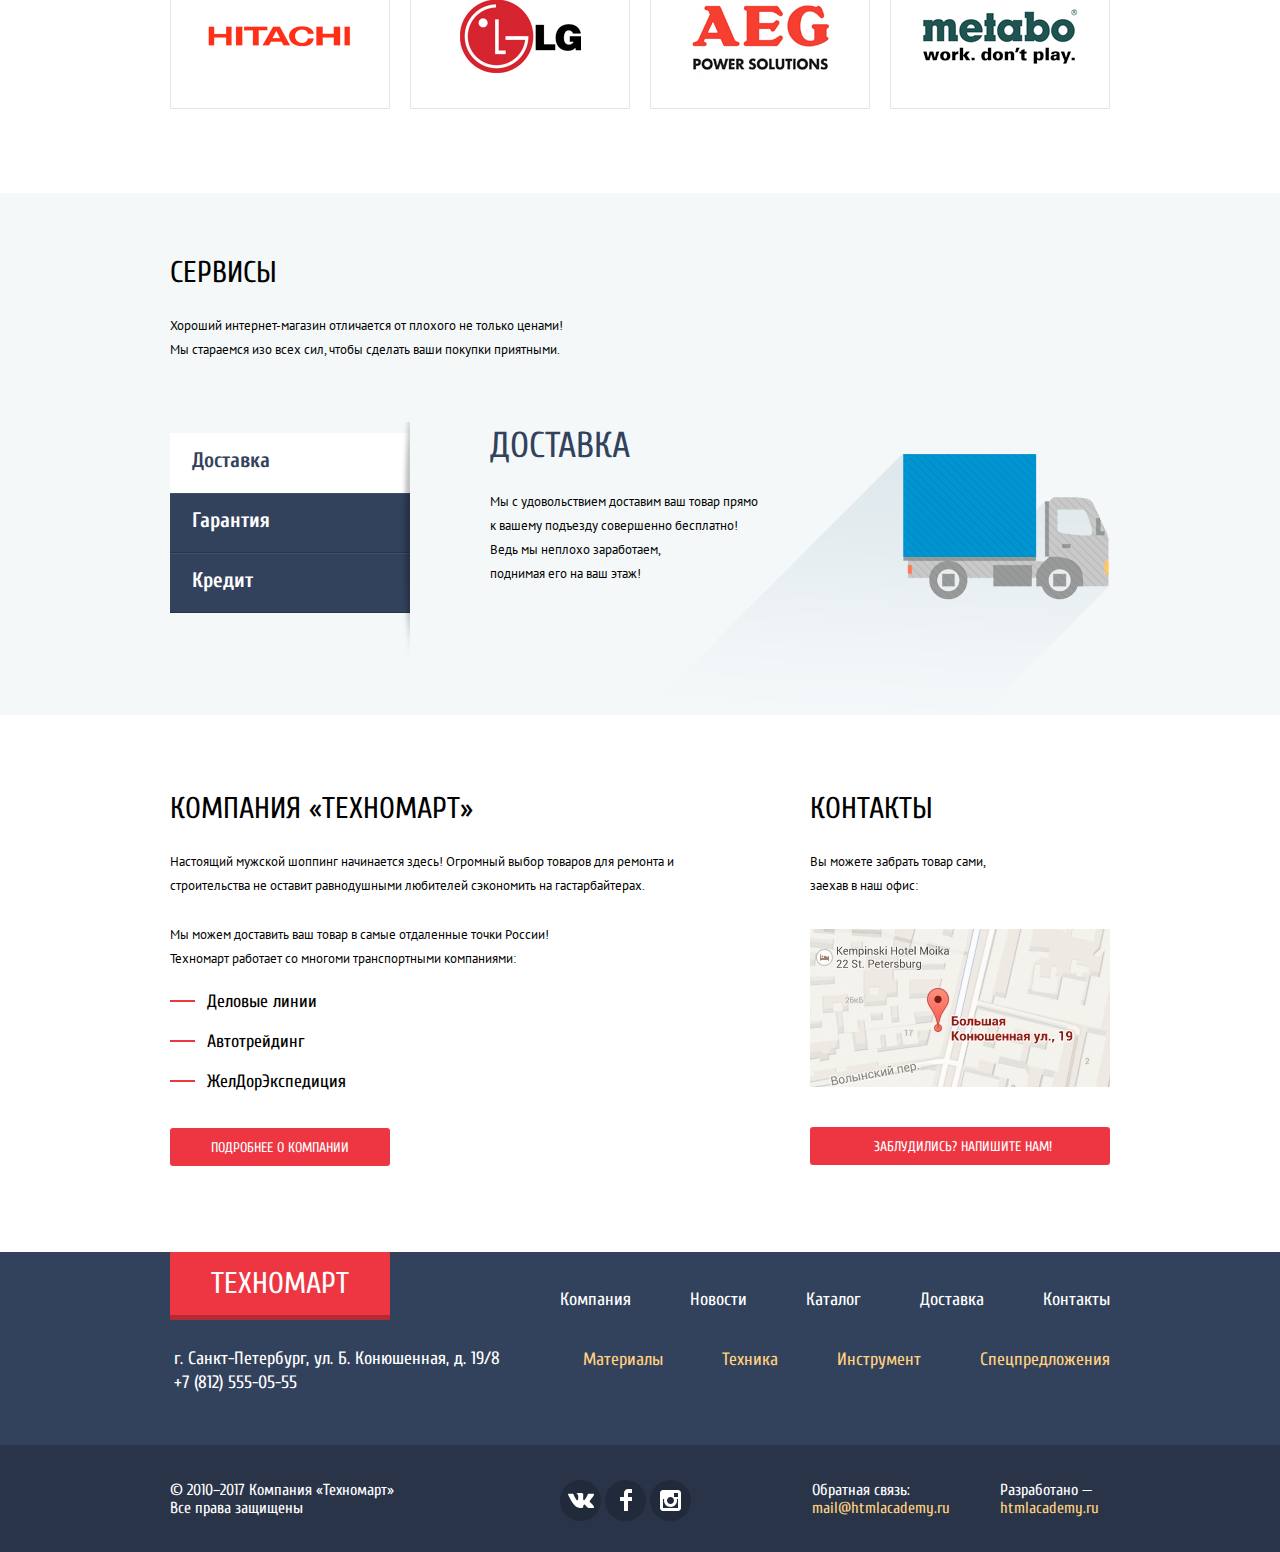
==== commit ea183af9: "Правка активного слайдера" ====
--- a/index.html
+++ b/index.html
@@ -68,13 +68,13 @@
 					<a href="#">На все случаи</a>
 				</div>
 				<div class="promo-slider">
-					<div class="promo-slider-1 modal">
+					<div class="promo-slider-1">
 						<p class="slider-header">
 							<b>Перфораторы</b>
 							Настоящие мужские игрушки
 						</p>
 					</div>
-					<div class="promo-slider-2  ">
+					<div class="promo-slider-2 modal">
 						<p class="slider-header">
 							<b>Дрели</b>
 							Соседям на радость!
@@ -353,7 +353,7 @@
 
 	<section class="map modal">
 	<h2 class="visually-hidden">Схема проезда</h2>
-	<iframe src="https://yandex.ru/map-widget/v1/-/CBagZZev3D" width="940" height="447" frameborder="0"></iframe>
+	<iframe src="https://yandex.ru/map-widget/v1/-/CBagZZev3D" width="940" height="447"></iframe>
 	<button class="modal-close-button" type="button">Закрыть</button>	
 	</section>
 
--- a/css/stylemin.css
+++ b/css/stylemin.css
@@ -1 +1 @@
-@keyframes animation-popup{0%{transform:translateY(-2000px)}70%{transform:translateY(30px)}90%{transform:translateY(-10px)}to{transform:translateY(0)}}@keyframes shake{0%,to{transform:translateX(0)}10%,30%,50%,70%,90%{transform:translateX(-10px)}20%,40%,60%,80%{transform:translateX(10px)}}body{font-family:'Cuprum',Arial,sans-serif;font-size:14px;font-weight:400;color:#fff;padding:0;margin:0}a{text-decoration:none}.main-header{background-color:#f3f7f9;margin-bottom:59px;min-width:960px}.main-header.inner{margin-bottom:21px}.main-header-top{background-color:#293449;display:flex;align-items:stretch}.header-info,.main-header-menu,section.header-menu{justify-content:space-between;width:940px;margin-left:auto;margin-right:auto}section.header-menu{background-color:#293449;font-size:17px;line-height:18px}.header-info,.main-header-menu{display:flex}.header-info,.index,.main-header-menu,section.header-menu{padding-left:10px;padding-right:10px}.user-interface{display:flex;justify-content:flex-end;align-items:flex-start;flex-wrap:wrap;margin:0;padding:0}.user-activities,.user-interface ul{list-style:none;display:flex;padding:0}.user-interface ul{width:298px;justify-content:space-between;flex-wrap:wrap;margin:46px 0 0}h1.header-logo,h1.header-logo a{text-transform:uppercase;display:flex;height:41px;width:220px;align-items:center;justify-content:center;padding-top:1px;font-size:24px;line-height:24px;font-weight:400;color:#fff}h1.header-logo{box-shadow:0 5px 0 0 #b52933}h1.header-logo a{background-color:#ee3643}h1.header-logo a:hover,h1.header-logo:hover{background-color:#ca2c37}h1.header-logo a:active,h1.header-logo:active{background-color:#ba2732}.user-activities{align-items:stretch;margin:0}.user-activities li,section.header-menu{display:flex;align-items:center;height:42px}.basket a,.bookmarks a,.order a{display:flex;height:100%;color:#fff;align-items:center}.order a{background-color:#63a63e;padding-left:21px;padding-right:21px}.order a:hover{background-color:#5fbb2d}.order a:active{background-color:#518534;color:#fff}.basket a::before{content:"";position:absolute;left:18px;top:12px;width:15px;height:15px;background-image:url(../img/icon-cart.svg)}.bookmarks a::before{content:"";position:absolute;left:15px;width:14px;height:16px;background-image:url(../img/icon-bookmark.svg)}.user-activities .user-activities-active,h1.header-logo{background-color:#ee3643}.basket a,.bookmarks a{position:relative;width:120px;padding-right:28px;justify-content:flex-end}.basket a{padding-right:26px;padding-left:4px}.basket a:hover,.bookmarks a:hover,.header-menu label:hover{background-color:#212a3a}.basket a:active,.bookmarks a:active{background-color:#161d29}.header-menu form{flex-grow:1;padding:0;margin:0}.header-menu input,.header-menu input:hover{background-image:url(../img/icon-search.svg);background-repeat:no-repeat}.header-menu input{position:relative;height:42px;width:100%;padding-left:48px;border:0;color:#fff;font-size:17px;font-family:'Cuprum',Arial,sans-serif;background-color:transparent;background-position:17px 12px}.header-menu input:hover{background-color:#212a3a;background-position:17px 50%}.header-menu input:focus{color:#000;background-color:#fff;background-image:url(../img/icon-search.svg);background-repeat:no-repeat;background-position:17px -55px}.header-menu label{background-color:#293449}.enter{margin-left:16px}.enter a,.enter a:active{background-position:14px -23px}.enter a{align-items:center;padding-left:48px;width:73px;background-image:url(../img/icon-login.svg);background-repeat:no-repeat}.enter a:hover{color:#ee3643;background-position:14px 14px}.enter a:active{color:#c5c5c5}.registration a{width:150px;align-items:center;justify-content:center}.user-interface a{position:relative;display:flex;align-items:center;height:45px;font-size:21px;line-height:18px;color:#000;background-color:#fff;border-radius:3px}.user-interface a:hover{color:#ee3643}.user-interface a:active{color:#c5c5c5}.main-menu{display:flex;margin:1px 0 60px;padding:0;justify-content:space-between;list-style:none;width:100%;background-color:#32425c;font-size:17px;line-height:17px}.main-menu li{box-sizing:border-box;flex-grow:1}.main-menu-first-item{padding-left:21px}.main-menu-last-item{padding-right:23px}.main-menu a{display:block;padding-top:20px;padding-bottom:18px;text-align:center;color:#fff;border-bottom:5px solid #293449}.main-menu a:hover,.services label:hover{background-color:#293449}.main-menu a:active{color:#a8abaf;background-color:#1d2739;border-bottom-color:#1d2739}.user-name{display:flex;justify-content:space-between;align-items:center;background-color:#fff;width:300px;margin-bottom:1px}.user-name a:first-child{padding-left:45px;background-image:url(../img/icon-user.svg);background-position:13px -24px;background-repeat:no-repeat}.user-name a:hover:first-child{background-position:13px 13px}.user-name a:hover{color:#000}.user-name a:active{color:#c5c5c5}a.logout{width:20px;height:17px;background-image:url(../img/icon-logout.svg);margin-right:10px}a.logout:hover{background-position:0 0}a.logout,a.logout:active{background-position:0 100%}.my-cabinet a,.my-orders a{font-size:16px;line-height:18px;height:30px;text-decoration:underline;color:#32425c;background:0 0}.my-orders{margin-left:17px}.my-cabinet{position:relative;margin-right:72px}.my-cabinet::before{display:block;position:absolute;content:"";width:4px;height:4px;top:13px;left:-17px;border-radius:50%;background-color:#32425c}.catalog-content-wrapper{display:flex;width:940px;margin-left:auto;margin-right:auto}section.search-filters{margin-right:20px}section.search-filters form{width:220px;margin:0;padding:0}.goods-list li,section.goods,section.search-filters form{display:flex;flex-direction:column}.goods-list{display:flex;justify-content:flex-start;width:700px;flex-wrap:wrap;margin:0;padding:0}.goods-list li{position:relative;align-items:center;justify-content:space-between;width:218px;height:316px;border:1px solid #e5e5e5;margin:0 20px 20px 0}.goods-list li:nth-child(3n){margin-right:0}.popular-items-slider li{position:relative;align-items:center;justify-content:space-between;width:218px;height:316px;border:1px solid #e5e5e5;margin:0 0 20px}.goods-description{margin-top:60px;background-color:#f2f6f8;min-height:261px;margin-left:-10px;margin-right:-10px;min-width:960px}.cart,.goods-description-wrapper,.popular-items-slider li{display:flex;flex-direction:column}.goods-description-wrapper{margin-left:auto;margin-right:auto;width:940px}.cart{justify-content:space-between;position:absolute;width:620px;height:349px;background-color:#fff;color:#000;bottom:500px}.cart-items{display:flex;height:112px;background-color:#f1f1f1}.breadcrumbs{display:flex;flex-wrap:wrap;width:940px;justify-content:left;margin-left:auto;margin-right:auto;padding-left:0;list-style:none}.breadcrumbs li:nth-child(n+2){background-image:url(../img/icon-right-small.svg);background-repeat:no-repeat;background-position:0 50%;padding-left:24px;margin-left:-11px}.breadcrumbs a{display:block;position:relative;padding-right:30px;font-size:13px;line-height:18px;color:#000;text-transform:uppercase;font-family:'PT Sans',Arial,sans-serif}.homepage a{font-size:0;background-image:url(../img/icon-home.svg);background-repeat:no-repeat;background-position:0 50%;margin-right:10px}.promo a,main>h1{text-transform:uppercase}main>h1{width:912px;margin-left:auto;margin-right:auto;font-weight:400;background-color:#f2f6f8;padding-top:30px;padding-bottom:29px;padding-left:28px;font-size:30px;line-height:30px;color:#32425c}.slogan{font-style:italic;font-size:16px;line-height:23px;color:#ee3643;margin-left:52px;margin-top:49px;margin-bottom:39px;max-width:200px}.contacts{display:flex;flex-direction:column;align-items:center;justify-content:flex-start;font-size:14px;line-height:24px;color:#32425c;margin-top:47px;margin-left:55px;margin-right:44px;padding-left:9px}.contacts-address,.promo h3{margin:0;padding:0}.header-phone{position:relative;font-size:21px;line-height:18px;color:#ee3643;border:3px solid #fff;border-radius:3px;padding:10px 49px 11px 70px;margin-bottom:4px}.header-phone::before{content:"";position:absolute;left:12px;width:19px;height:19px;background-image:url(../img/icon-phone.svg)}.promo{width:940px;display:flex;margin-left:auto;margin-right:auto;justify-content:space-between;margin-bottom:53px}.promo-left,.promo-right{display:flex;flex-wrap:wrap}.promo-left{padding:0;margin:0}.promo-right{flex-direction:column}.promo-item.promo-item--delivery a,.promo-item.promo-item--discount a,.promo-item.promo-item--technics a{left:23px}.promo h3{position:absolute;left:23px;top:21px;font-size:24px;line-height:30px;font-weight:700}.promo a{color:#fff;font-size:14px;line-height:18px;background-color:rgba(0,0,0,.2)}.promo a:hover{background-color:rgba(0,0,0,.3)}.promo a:active{background-color:rgba(0,0,0,.4)}.promo-item{position:relative;width:300px;height:123px}.promo-item a{width:135px;text-align:center;padding-top:11px;padding-bottom:9px;border-radius:3px;left:25px;bottom:22px}.promo-item--matherials{background-image:url(../img/promo_matherials.svg);background-position:213px 31px;background-repeat:no-repeat;background-color:#ffbf47;margin-right:20px;margin-bottom:20px}.promo-item--discount,.promo-item--technics,.promo-item--tools{background-image:url(../img/promo_tools.svg);background-position:197px 33px;background-repeat:no-repeat;background-color:#3bbce3;margin-bottom:20px}.promo-item--discount,.promo-item--technics{background-image:url(../img/promo_technics.svg);background-position:191px 31px;background-color:#dc91d8}.promo-item--discount{background-image:url(../img/promo_discount.svg);background-position:196px 26px;background-color:#8ed78f}.promo-item--delivery{background-image:url(../img/promo_delivery.svg);background-position:191px 32px;background-repeat:no-repeat;background-color:#ffc047}.promo-slider{position:relative;width:620px;height:266px}.promo-slider-1,.promo-slider-2{width:100%;height:100%;background-color:#75777a;background-image:url(../img/slider_1.jpg);background-repeat:no-repeat}.promo-slider-2{background-image:url(../img/slider_2.jpg)}.promo-item a,.promo-slider a,.promo-slider button{position:absolute}.left-slide,.right-slide{margin:0;padding:0;width:22px;height:40px;top:114px;background:0 0;border:0}.left-slide{left:25px}.left-slide span,.right-slide span{font-size:0;display:block;width:22px;height:40px;background-color:none;background-image:url(../img/icon-left.svg)}.right-slide{right:20px}.right-slide span{background-image:url(../img/icon-right.svg)}.left-slide-radio,.right-slide-radio{margin:0;padding:0;width:10px;height:10px;left:295px;bottom:36px;background-color:#fff;border-radius:50%;border:0}.right-slide-radio{left:315px}span.promo-slider-active-radio{display:block;position:relative;left:2px;width:6px;height:6px;background-color:#ee3643;border-radius:50%}.promo-slider a{display:block;left:25px;bottom:22px;width:192px;text-align:center;padding-top:11px;padding-bottom:9px;padding-left:3px;border-radius:3px;color:#fff;background-color:#ee3643;font-size:14px;line-height:18px}.about-company a:last-child:hover,.about-company-contacts a:last-child:hover,.place-order:hover,.popular a:hover,.promo-slider a:hover{background-color:#ca2c37}.about-company a:last-child:active,.about-company-contacts a:last-child:active,.place-order:active,.popular a:active,.promo-slider a:active{background-color:#ba2732}.filters-price{border:0;border-bottom:1px solid #e5e5e5;padding:0 0 25px;margin:11px 0 13px}.filters-manufacturers legend{margin-bottom:13px}.range-filter{width:220px;margin-top:15px}.range-controls{position:relative;height:41px;background-color:#f7f3ec;border-radius:3px;margin-bottom:9px;padding-top:39px;padding-right:20px;padding-left:20px}.range-controls .scale{height:2px;background-color:#d7dcde}.range-controls .toggle{position:absolute;top:31px;left:0;width:4px;height:4px;padding:0;border:8px solid #fff;background-color:#ababab;border-radius:50%;box-shadow:0 2px 1px 0 #cfcfcf;cursor:pointer}.range-controls .toggle-min{left:20px}.range-controls .toggle-max{left:160px}.range-controls .bar{width:85%;height:2px;background:#00ca74}.price-controls{display:flex;align-items:center;justify-content:space-between;font-size:0}.price-controls input{width:95px;height:36px;font-family:'PT Sans',Arial,sans-serif;font-size:17px;line-height:18px;text-align:center;border:0;border-radius:3px;background-color:#f7f3ec;box-sizing:border-box;padding-bottom:4px}.min-price input{padding-left:6px}.max-price input{padding-left:3px}div.price-controls span{font-size:16px;line-height:18px;background:0 0;padding:0;margin:0}.price-controls label{display:inline-block;vertical-align:center;font-size:0}.search-filters span,.sorting-options,.sorting-options a,.sorting-options li{text-transform:uppercase;background-color:#f7f3ec;font-size:13px;line-height:18px;font-family:'PT Sans',Arial,sans-serif}.search-filters span,.sorting-options{display:flex;height:38px;align-items:center;color:#000}.search-filters span{padding-left:19px}.filters-price p{font-size:16px;line-height:18px;color:#000;font-family:'PT Sans',Arial,sans-serif}.filters-price legend{margin-top:10px;margin-bottom:-1px}.filters-price output{font-size:17px;line-height:18px}.filters-price input,.filters-price output{background-color:#f7f3ec}.sorting-options{list-style:none;width:700px;justify-content:space-between;margin:0 0 20px;padding:0}.sorting-options li{color:#000}.sorting-options,.sorting-options a,.sorting-options li{position:relative}.sorting-options li:first-child{margin-left:18px}.sorting-options li:nth-child(2){margin-left:75px}.sorting-options a{color:#c5c5c5;border-bottom:1px dotted #ee3643}li.down a,li.up a{font-size:0}.down,.up{cursor:pointer}.down{margin-right:25px}.up{margin-right:-50px}.sorting-options .down::before{position:absolute;top:6px;right:-9px;display:block;content:"";width:1px;height:1px;border:5px solid #f7f3ec;border-top:9px solid #c5c5c5;border-bottom:9px solid #f7f3ec}.sorting-options .down:hover::before{border-top:9px solid #231f20}.down.active::before{border-top:9px solid #ee3643}.sorting-options .up::before{position:absolute;bottom:6px;left:-18px;display:block;content:"";width:1px;height:1px;border:5px solid #f7f3ec;border-top:9px solid #f7f3ec;border-bottom:9px solid #c5c5c5}.sorting-options .up:hover::before{border-bottom:9px solid #231f20}.up.active::before{border-bottom:9px solid #ee3643}.sorting-options a.active:hover,.sorting-options a:hover{color:#000;border-bottom:1px solid #ee3643}.sorting-options a.active{color:#ee3643;border-bottom:none}.filters-manufacturers label,.search-filters legend{color:#000;text-transform:uppercase;font-family:'PT Sans',Arial,sans-serif}.search-filters legend{font-weight:700;font-size:17px;line-height:30px}.filters-manufacturers,.filters-supply{display:flex;flex-direction:column;padding:0;border:0}.filters-supply{margin:3px 0 0}.filters-manufacturers{border-bottom:1px solid #e5e5e5;padding-bottom:5px;margin:3px 0 12px}.filters-manufacturers label{position:relative;font-size:15px;line-height:20px;margin-bottom:20px;padding-left:34px}.filter-input-checkbox+label::before{content:"";position:absolute;left:0;width:27px;height:23px;background-image:url(../img/checkbox-off.svg);background-repeat:no-repeat;background-position:0 50%;opacity:.8}.filter-input-checkbox:checked+label::before{background-image:url(../img/checkbox-on.svg)}.filter-input-checkbox:hover+label::before{opacity:1}.filter-input-checkbox:disabled+label::before{opacity:.4}.filters-supply label{position:relative;font-size:14px;line-height:20px;font-family:'PT Sans',Arial,sans-serif;text-transform:uppercase;color:#000;padding-left:34px;margin-bottom:20px}.filters-supply legend{padding:0;margin:0 0 13px}.filter-input-radio+label::before{content:"";position:absolute;left:-1px;top:-1px;width:25px;height:25px;background-image:url(../img/radio-off.svg);background-repeat:no-repeat;background-position:0 50%;opacity:.8}.filter-input-radio:checked+label::before{background-image:url(../img/radio-on.svg)}.filter-input-radio:hover+label::before{opacity:1}.filter-input-radio:disabled+label::before{opacity:.4}.search-filters input[type=submit]{font-size:13px;line-height:18px;color:#000;text-transform:uppercase}.submit-button{width:140px;padding-top:10px;padding-bottom:8px;background-color:#fff;border:1px solid #e5e5e5;border-radius:3px;font-family:'PT Sans',Arial,sans-serif;margin-top:59px}.goods-list-item,.services form{position:relative}.goods-list-item:hover{box-shadow:0 10px 20px 0 #a9adb5}.goods-list-item img{margin-top:29px;margin-bottom:15px}.goods-list-item:hover .item-links{display:block}.item-links{position:absolute;display:none;top:0;left:0;width:218px;height:164px;background-color:#fff;margin:0}.button-bookmark,.button-buy{display:block;width:135px;text-align:center;padding:10px 0;border:3px solid #63a63e;border-radius:3px}.button-buy{margin:44px auto 0;border-bottom:none;box-shadow:0 3px 0 #367315}.button-bookmark{margin:10px auto 0}.goods-description h2,.item-links a,.pagination-list a{font-size:14px;line-height:18px;text-transform:uppercase;color:#fff}.item-links .button-buy{background-color:#63a63e}.item-links .button-buy:hover{background-color:#5fbb2d;border:3px solid #5fbb2d;border-bottom:none}.item-links .button-buy:active{background-color:#518534;box-shadow:0 3px 0 #518534;border:3px solid #518534;border-bottom:none}.item-links .button-bookmark{color:#32425c;background-color:#fff}.item-links .button-bookmark:hover{border-color:#32425c}.item-links .button-bookmark:active{color:#c1c6ce;border-color:#c1c6ce}.pagination-list{list-style:none;display:flex;margin:32px 0 0;padding:0}.pagination-list li{margin:0 9px 0 0}.pagination-list a{display:flex;align-items:center;justify-content:center;padding-left:15px;padding-right:15px;height:36px;font-family:'PT Sans',Arial,sans-serif;font-size:13px;color:#000;border:1px solid #e5e5e5;border-radius:3px}.pagination-list a:hover{border-color:#bdc6ca}.pagination-list a:active{border-color:#ee3643}a.current-page,a.current-page:active,a.current-page:hover{color:#fff;background-color:#ee3643;border-color:#ee3643}a.next-page,a.previous-page{padding-left:32px;padding-right:32px}.goods-description h2{font-size:30px;line-height:24px;margin:68px 0 30px;font-weight:400;color:#000}.goods-description p,.goods-list h3,.popular-items-slider h3{font-size:13px;line-height:24px;margin:0;color:#000;font-family:'PT Sans',Arial,sans-serif}.slider-header{display:block;position:absolute;left:24px;top:26px;font-family:'PT Sans',Arial,sans-serif;font-size:18px;line-height:27px;margin:0;padding:0}.old-price,.slider-header b{display:block;font-weight:700}.slider-header b{font-family:'Cuprum',Arial,sans-serif;text-transform:uppercase;margin-bottom:3px;font-size:36px;line-height:30px}.popular{display:flex;justify-content:space-between;align-items:center;background-color:#f9f5f0;text-transform:uppercase;margin-bottom:19px}.popular h2{font-size:30px;font-weight:400;line-height:30px;margin-left:28px;color:#32425c;margin-top:30px;margin-bottom:30px}.about-company-info a,.popular a{border-radius:3px;text-align:center}.popular a{box-sizing:border-box;color:#fff;font-size:14px;line-height:18px;background-color:#ee3643;margin-right:24px;margin-bottom:0;width:253px;padding-top:10px;padding-bottom:10px}.goods-list h3,.popular-items-slider h3{width:150px;font-size:18px;line-height:20px;font-weight:700;text-align:center}.old-price{margin:0 auto;font-size:17px;line-height:18px;color:#999}.new-price,.old-price,.services{font-family:'PT Sans',Arial,sans-serif}.new-price{position:relative;display:block;margin:0 auto 20px 42px;padding:10px 39px 10px 36px;font-size:17px;line-height:18px;font-weight:700;color:#fff;background-color:#ee3643}.new-price::after{content:"";position:absolute;top:0;right:-19px;width:0;height:0;border:19px solid #fff;border-left-color:#ee3643}.new-item::after,.new::after,.services form::after{position:absolute;right:0;top:0;content:"";width:60px;height:59px;background-image:url(../img/new-flag.png)}.new-item::after,.services form::after{right:-1px;top:-1px}.services{background-color:#f4f8f9;margin-bottom:47px;margin-left:-10px;margin-right:-10px;min-width:960px}.services-wrapper{display:flex;flex-direction:column;width:940px;min-height:522px;margin-left:auto;margin-right:auto}.about-company,.services-wrapper-inner{display:flex;justify-content:space-between}.services-wrapper-inner{flex-direction:row;margin-top:71px}.services form{flex-wrap:nowrap}.services form::after{right:0;top:-11px;width:30px;height:350px;background-image:url(../img/services-shadow.png);background-repeat:no-repeat;background-position:100% -33px}.services input[type=radio]{display:none}.about-company{width:940px;margin-left:auto;margin-right:auto;margin-bottom:86px}.about-company-info,.services form{display:flex;flex-direction:column}.about-company-info a{display:block;width:220px;padding-top:11px;padding-bottom:9px}.about-company-info p{margin:0 0 25px}.about-company-info p:first-of-type{width:530px}.about-company-info p:last-of-type{margin-bottom:21px;width:425px}.about-company-contacts{display:flex;flex-direction:column;width:300px}.about-company-contacts p{box-sizing:border-box;margin:0 0 31px;padding-right:90px}.about-company-contacts a:last-child{display:block;box-sizing:border-box;width:300px;border-radius:3px;margin-top:36px;padding-top:11px;padding-bottom:9px;padding-left:64px}.about-company p,.services p{font-family:'PT Sans',Arial,sans-serif;color:#000;font-size:13px;line-height:24px}.services p{margin:0}.services-head-paragraph{box-sizing:border-box;padding-right:535px}.delivery-header+p{padding-right:355px}.guarantee-header+p{padding-right:250px}.about-company h2,.services h2{font-size:30px;line-height:24px;font-weight:400;font-family:'Cuprum',Arial,sans-serif;color:#000;text-transform:uppercase}.about-company h2{margin:35px 0 29px}.services h2{margin:68px 0 29px}.services h3,.services label{font-family:'Cuprum',Arial,sans-serif}.credit a,.services h3{text-transform:uppercase}.services h3{font-size:36px;font-weight:400;margin:0 0 32px;line-height:25px;color:#32425c}.credit a{color:#fff;line-height:18px;background-color:#ff5357;border-radius:3px;padding:12px 45px;margin:0}.credit p{margin-bottom:40px}.credit,.delivery,.guarantee{width:630px;height:282px;margin-right:-10px;background-position:93% 100%;background-image:url(../img/delivery.png);background-repeat:no-repeat}.credit,.guarantee{background-image:url(../img/guarantee.png);display:none}.credit{background-image:url(../img/credit.png)}.services label{font-size:21px;line-height:30px;font-weight:700;width:218px;border-top:1px solid #405069;border-bottom:1px solid #293449;padding-left:22px;padding-top:11px;padding-bottom:17px;color:#fff;background-color:#32425c}.services label.active{color:#32425c;border-top:1px solid #fff;border-bottom:1px solid #fff;background-color:#fff}.about-company a:last-child{color:#fff;font-size:14px;line-height:18px;background-color:#ee3643;text-transform:uppercase}.about-company-info ul{list-style:none;margin:0;padding:0 0 0 37px}.about-company-info li{position:relative;font-size:18px;line-height:20px;color:#000;margin-bottom:20px}.about-company-info li:before{content:"";position:absolute;width:25px;height:2px;background-color:#ee3643;left:-37px;top:8px}.about-company-info li:last-child{margin-bottom:36px}.main-footer{background-color:#32425c;margin-left:auto;margin-right:auto;min-width:960px}.footer-links-wrapper,.main-footer-wrapper{display:flex;justify-content:space-between;width:940px;margin-left:auto;margin-right:auto}.footer-links-wrapper{align-items:center;height:107px}.main-footer-wrapper{height:193px}.copyrights,.feedback{box-sizing:border-box;width:226px}.feedback{width:136px}.developer,.footer-contacts p{box-sizing:border-box;width:97px}.footer-links{background-color:#293449}.footer-contacts p{width:340px;font-size:18px;line-height:24px;margin-top:32px;margin-left:4px}.footer-logo{display:flex;align-items:center;justify-content:center;vertical-align:middle;font-size:30px;line-height:30px;background-color:#ee3643;color:#fff;box-shadow:0 5px 0 0 #b52933;width:220px;height:63px}.footer-navigation,.footer-navigation-bottom{display:flex;justify-content:flex-end;flex-wrap:wrap;list-style:none;padding:0;margin:36px 0 0}.footer-navigation a,.footer-navigation-bottom a{font-size:18px;line-height:24px;color:inherit}.footer-navigation-bottom a{color:#ffd180}.footer-navigation a:hover,.footer-navigation-bottom a:hover{text-decoration:underline}.footer-navigation a:active,.footer-navigation-bottom a:active{opacity:.5;text-decoration:none}.footer-navigation li,.footer-navigation-bottom li{margin-left:59px}.footer-navigation li:first-child,.footer-navigation-bottom li:first-child{margin-left:0}.cart-add span,.footer-links,.write-us label{font-size:16px;line-height:18px}.footer-links a{color:#ffd180}.footer-links a:hover{text-decoration:underline}.footer-links a:active{text-decoration:none;color:#ee3643}.feedback{margin:0 0 0 64px}.developer{margin-right:13px}.popular-items{width:940px;display:flex;margin-left:auto;margin-right:auto;flex-direction:column}.popular-items-slider{display:flex;justify-content:space-between;padding-left:0;margin:0;flex-wrap:wrap}.popular-manufacturers{width:940px;display:flex;margin-left:auto;margin-right:auto;flex-direction:column;margin-bottom:64px}.popular-manufacturers-list{display:flex;justify-content:space-between;list-style:none;padding-left:0;margin:0;flex-wrap:wrap}.popular-manufacturers-list li{display:flex;justify-content:center;align-items:stretch;width:218px;min-height:144px;border:1px solid #e5e5e5;margin:0 0 20px;vertical-align:middle}.popular-manufacturers-list li:hover{box-shadow:0 10px 20px 0 #a9adb5}.popular-manufacturers-list li:active{box-shadow:0 5px 10px 0 #a9adb5;opacity:.4}.popular-manufacturers-list a{display:flex;justify-content:center;align-items:center;flex-grow:1}.write-us{box-sizing:border-box;position:fixed;left:50%;bottom:200px;margin-left:-310px;padding-top:48px;padding-left:80px;padding-right:80px;width:620px;height:432px;border-top:7px solid #ff5357;color:#000;background:#fff;background-image:linear-gradient(#f4f4f4,#f4f4f4);background-repeat:no-repeat;background-size:620px 112px;background-position:0 320px}.modal-close-button{font-size:0;background-color:transparent;border:0}.cart-add::before,.map::before,.modal-close-button{display:block;position:absolute;right:8px;top:10px;content:"";width:21px;height:21px;background-image:url(../img/form-2.svg);cursor:pointer}.write-us form{width:100%;display:flex;flex-direction:column;flex-wrap:wrap}.write-us label{font-size:18px;font-weight:400;margin:0;padding-bottom:10px;font-family:'Cuprum',Arial,sans-serif}.write-us input,.write-us textarea{font-size:13px;line-height:18px;color:#a9a9a9;font-family:'PT Sans',Arial,sans-serif;padding-left:15px;border-radius:3px;border:2px solid #dee3e4}.write-us input{display:inline-block;vertical-align:middle;width:200px;margin:9px 0 20px;height:33px}.write-us textarea{height:100px;resize:none;padding-top:7px}.write-us p{margin:0;width:220px;min-height:65px}.write-us .inputs-wrapper{width:460px;display:flex;justify-content:space-between}.cart-add button,.write-us input[type=submit]{box-sizing:border-box;height:38px;font-size:14px;line-height:18px;border:0;border-radius:3px;text-transform:uppercase}.write-us input[type=submit]{color:#fff;background-color:#ee3643;margin-top:74px;padding-right:15px;padding-top:3px;width:460px;font-family:inherit}.map{position:fixed;box-sizing:border-box;width:940px;height:447px;bottom:357px;left:50%;margin-left:-470px;background-image:url(../img/map-big.jpg);box-shadow:0 0 10px 5px #c8c6c6}.footer-social-links{display:flex;list-style:none;padding:0;margin:3px 0 0 112px}.footer-social-links li{font-size:0;line-height:0;margin-right:4px}.footer-social-links .facebook,.footer-social-links .instagramm,.footer-social-links .vkontakte{display:flex;text-align:center;border-radius:50%;background-color:#212a3a;background-image:url(../img/vk-icon.svg);background-repeat:no-repeat;background-position:50% 50%;width:41px;height:41px}.footer-social-links .facebook,.footer-social-links .instagramm{background-image:url(../img/fb-icon.svg)}.footer-social-links .instagramm{background-image:url(../img/insta-icon.svg)}.facebook:hover,.instagramm:hover,.vkontakte:hover{background-color:#ee3643}.cart-add{z-index:10;display:flex;flex-direction:row;flex-wrap:wrap;position:fixed;left:50%;bottom:300px;margin-left:-310px;box-sizing:border-box;width:620px;height:283px;border-top:7px solid #ee3643;background:#fff;background-image:linear-gradient(#f4f4f4,#f4f4f4);background-repeat:no-repeat;background-size:620px 112px;background-position:0 165px;box-shadow:0 20px 30px 0 #a9adb5}.cart-add span{color:#000;position:relative;font-size:30px;margin-left:181px;margin-top:71px;margin-bottom:72px}.cart-add button{width:219px;font-family:'Cuprum',Arial,sans-serif;cursor:pointer}.place-order{background-color:#ee3643;color:#fff;margin-left:82px}.continue-shopping{background-color:#fff;color:#000;margin-left:20px}.cart-add span::before{content:"";display:block;position:absolute;left:-99px;top:-23px;width:66px;height:66px;background-image:url(../img/form-1.svg);background-repeat:no-repeat;background-position:50% 50%}.modal{display:none}.modal-show{display:block;animation:animation-popup .5s}.modal-error{animation:shake .5s}.visually-hidden{position:absolute;clip:rect(0 0 0 0);width:1px;height:1px;margin:-1px}+@keyframes animation-popup{0%{transform:translateY(-2000px)}70%{transform:translateY(30px)}90%{transform:translateY(-10px)}to{transform:translateY(0)}}@keyframes shake{0%,to{transform:translateX(0)}10%,30%,50%,70%,90%{transform:translateX(-10px)}20%,40%,60%,80%{transform:translateX(10px)}}body{font-family:'Cuprum',Arial,sans-serif;font-size:14px;font-weight:400;color:#fff;padding:0;margin:0}a{text-decoration:none}.main-header{background-color:#f3f7f9;margin-bottom:59px;min-width:960px}.main-header.inner{margin-bottom:21px}.main-header-top{background-color:#293449;display:flex;align-items:stretch}.header-info,.main-header-menu,section.header-menu{justify-content:space-between;width:940px;margin-left:auto;margin-right:auto}section.header-menu{background-color:#293449;font-size:17px;line-height:18px}.header-info,.main-header-menu{display:flex}.header-info,.index,.main-header-menu,section.header-menu{padding-left:10px;padding-right:10px}.user-interface{display:flex;justify-content:flex-end;align-items:flex-start;flex-wrap:wrap;margin:0;padding:0}.user-activities,.user-interface ul{list-style:none;display:flex;padding:0}.user-interface ul{width:298px;justify-content:space-between;flex-wrap:wrap;margin:46px 0 0}h1.header-logo,h1.header-logo a{text-transform:uppercase;display:flex;height:41px;width:220px;align-items:center;justify-content:center;padding-top:1px;font-size:24px;line-height:24px;font-weight:400;color:#fff}h1.header-logo{box-shadow:0 5px 0 0 #b52933}h1.header-logo a{background-color:#ee3643}h1.header-logo a:hover,h1.header-logo:hover{background-color:#ca2c37}h1.header-logo a:active,h1.header-logo:active{background-color:#ba2732}.user-activities{align-items:stretch;margin:0}.user-activities li,section.header-menu{display:flex;align-items:center;height:42px}.basket a,.bookmarks a,.order a{display:flex;height:100%;color:#fff;align-items:center}.order a{background-color:#63a63e;padding-left:21px;padding-right:21px}.order a:hover{background-color:#5fbb2d}.order a:active{background-color:#518534;color:#fff}.basket a::before{content:"";position:absolute;left:18px;top:12px;width:15px;height:15px;background-image:url(../img/icon-cart.svg)}.bookmarks a::before{content:"";position:absolute;left:15px;width:14px;height:16px;background-image:url(../img/icon-bookmark.svg)}.user-activities .user-activities-active,h1.header-logo{background-color:#ee3643}.basket a,.bookmarks a{position:relative;width:120px;padding-right:28px;justify-content:flex-end}.basket a{padding-right:26px;padding-left:4px}.basket a:hover,.bookmarks a:hover,.header-menu label:hover{background-color:#212a3a}.basket a:active,.bookmarks a:active{background-color:#161d29}.header-menu form{flex-grow:1;padding:0;margin:0}.header-menu input,.header-menu input:hover{background-image:url(../img/icon-search.svg);background-repeat:no-repeat}.header-menu input{position:relative;height:42px;width:100%;padding-left:48px;border:0;color:#fff;font-size:17px;font-family:'Cuprum',Arial,sans-serif;background-color:transparent;background-position:17px 12px}.header-menu input:hover{background-color:#212a3a;background-position:17px 50%}.header-menu input:focus{color:#000;background-color:#fff;background-image:url(../img/icon-search.svg);background-repeat:no-repeat;background-position:17px -55px}.header-menu label{background-color:#293449}.enter{margin-left:16px}.enter a,.enter a:active{background-position:14px -23px}.enter a{align-items:center;padding-left:48px;width:73px;background-image:url(../img/icon-login.svg);background-repeat:no-repeat}.enter a:hover{color:#ee3643;background-position:14px 14px}.enter a:active{color:#c5c5c5}.registration a{width:150px;align-items:center;justify-content:center}.user-interface a{position:relative;display:flex;align-items:center;height:45px;font-size:21px;line-height:18px;color:#000;background-color:#fff;border-radius:3px}.user-interface a:hover{color:#ee3643}.user-interface a:active{color:#c5c5c5}.main-menu{display:flex;margin:1px 0 60px;padding:0;justify-content:space-between;list-style:none;width:100%;background-color:#32425c;font-size:17px;line-height:17px}.main-menu li{box-sizing:border-box;flex-grow:1}.main-menu-first-item{padding-left:21px}.main-menu-last-item{padding-right:23px}.main-menu a{display:block;padding-top:20px;padding-bottom:18px;text-align:center;color:#fff;border-bottom:5px solid #293449}.main-menu a:hover,.services label:hover{background-color:#293449}.main-menu a:active{color:#a8abaf;background-color:#1d2739;border-bottom-color:#1d2739}.user-name{display:flex;justify-content:space-between;align-items:center;background-color:#fff;width:300px;margin-bottom:1px}.user-name a:first-child{padding-left:45px;background-image:url(../img/icon-user.svg);background-position:13px -24px;background-repeat:no-repeat}.user-name a:hover:first-child{background-position:13px 13px}.user-name a:hover{color:#000}.user-name a:active{color:#c5c5c5}a.logout{width:20px;height:17px;background-image:url(../img/icon-logout.svg);margin-right:10px}a.logout:hover{background-position:0 0}a.logout,a.logout:active{background-position:0 100%}.my-cabinet a,.my-orders a{font-size:16px;line-height:18px;height:30px;text-decoration:underline;color:#32425c;background:0 0}.my-orders{margin-left:17px}.my-cabinet{position:relative;margin-right:72px}.my-cabinet::before{display:block;position:absolute;content:"";width:4px;height:4px;top:13px;left:-17px;border-radius:50%;background-color:#32425c}.catalog-content-wrapper{display:flex;width:940px;margin-left:auto;margin-right:auto}section.search-filters{margin-right:20px}section.search-filters form{width:220px;margin:0;padding:0}.goods-list li,section.goods,section.search-filters form{display:flex;flex-direction:column}.goods-list{display:flex;justify-content:flex-start;width:700px;flex-wrap:wrap;margin:0;padding:0}.goods-list li{position:relative;align-items:center;justify-content:space-between;width:218px;height:316px;border:1px solid #e5e5e5;margin:0 20px 20px 0}.goods-list li:nth-child(3n){margin-right:0}.popular-items-slider li{position:relative;align-items:center;justify-content:space-between;width:218px;height:316px;border:1px solid #e5e5e5;margin:0 0 20px}.goods-description{margin-top:60px;background-color:#f2f6f8;min-height:261px;margin-left:-10px;margin-right:-10px;min-width:960px}.cart,.goods-description-wrapper,.popular-items-slider li{display:flex;flex-direction:column}.goods-description-wrapper{margin-left:auto;margin-right:auto;width:940px}.cart{justify-content:space-between;position:absolute;width:620px;height:349px;background-color:#fff;color:#000;bottom:500px}.cart-items{display:flex;height:112px;background-color:#f1f1f1}.breadcrumbs{display:flex;flex-wrap:wrap;width:940px;justify-content:left;margin-left:auto;margin-right:auto;padding-left:0;list-style:none}.breadcrumbs li:nth-child(n+2){background-image:url(../img/icon-right-small.svg);background-repeat:no-repeat;background-position:0 50%;padding-left:24px;margin-left:-11px}.breadcrumbs a{display:block;position:relative;padding-right:30px;font-size:13px;line-height:18px;color:#000;text-transform:uppercase;font-family:'PT Sans',Arial,sans-serif}.homepage a{font-size:0;background-image:url(../img/icon-home.svg);background-repeat:no-repeat;background-position:0 50%;margin-right:10px}.promo a,main>h1{text-transform:uppercase}main>h1{width:912px;margin-left:auto;margin-right:auto;font-weight:400;background-color:#f2f6f8;padding-top:30px;padding-bottom:29px;padding-left:28px;font-size:30px;line-height:30px;color:#32425c}.slogan{font-style:italic;font-size:16px;line-height:23px;color:#ee3643;margin-left:52px;margin-top:49px;margin-bottom:39px;max-width:200px}.contacts{display:flex;flex-direction:column;align-items:center;justify-content:flex-start;font-size:14px;line-height:24px;color:#32425c;margin-top:47px;margin-left:55px;margin-right:44px;padding-left:9px}.contacts-address,.promo h3{margin:0;padding:0}.header-phone{position:relative;font-size:21px;line-height:18px;color:#ee3643;border:3px solid #fff;border-radius:3px;padding:10px 49px 11px 70px;margin-bottom:4px}.header-phone::before{content:"";position:absolute;left:12px;width:19px;height:19px;background-image:url(../img/icon-phone.svg)}.promo{width:940px;display:flex;margin-left:auto;margin-right:auto;justify-content:space-between;margin-bottom:53px}.promo-left,.promo-right{display:flex;flex-wrap:wrap}.promo-left{padding:0;margin:0}.promo-right{flex-direction:column}.promo-item.promo-item--delivery a,.promo-item.promo-item--discount a,.promo-item.promo-item--technics a{left:23px}.promo h3{position:absolute;left:23px;top:21px;font-size:24px;line-height:30px;font-weight:700}.promo a{color:#fff;font-size:14px;line-height:18px;background-color:rgba(0,0,0,.2)}.promo a:hover{background-color:rgba(0,0,0,.3)}.promo a:active{background-color:rgba(0,0,0,.4)}.promo-item{position:relative;width:300px;height:123px}.promo-item a{width:135px;text-align:center;padding-top:11px;padding-bottom:9px;border-radius:3px;left:25px;bottom:22px}.promo-item--matherials{background-image:url(../img/promo_matherials.svg);background-position:213px 31px;background-repeat:no-repeat;background-color:#ffbf47;margin-right:20px;margin-bottom:20px}.promo-item--discount,.promo-item--technics,.promo-item--tools{background-image:url(../img/promo_tools.svg);background-position:197px 33px;background-repeat:no-repeat;background-color:#3bbce3;margin-bottom:20px}.promo-item--discount,.promo-item--technics{background-image:url(../img/promo_technics.svg);background-position:191px 31px;background-color:#dc91d8}.promo-item--discount{background-image:url(../img/promo_discount.svg);background-position:196px 26px;background-color:#8ed78f}.promo-item--delivery{background-image:url(../img/promo_delivery.svg);background-position:191px 32px;background-repeat:no-repeat;background-color:#ffc047}.promo-slider{position:relative;width:620px;height:266px}.promo-slider-1,.promo-slider-2{width:100%;height:100%;background-color:#75777a;background-image:url(../img/slider_1.jpg);background-repeat:no-repeat}.promo-slider-2{background-image:url(../img/slider_2.jpg)}.promo-item a,.promo-slider a,.promo-slider button{position:absolute}.left-slide,.right-slide{margin:0;padding:0;width:22px;height:40px;top:114px;background:0 0;border:0}.left-slide{left:25px}.left-slide span,.right-slide span{font-size:0;display:block;width:22px;height:40px;background-color:none;background-image:url(../img/icon-left.svg)}.right-slide{right:20px}.right-slide span{background-image:url(../img/icon-right.svg)}.left-slide-radio,.right-slide-radio{margin:0;padding:0;width:10px;height:10px;left:295px;bottom:36px;background-color:#fff;border-radius:50%;border:0}.right-slide-radio{left:315px}span.promo-slider-active-radio{display:block;position:relative;left:2px;width:6px;height:6px;background-color:#ee3643;border-radius:50%}.promo-slider a{display:block;left:25px;bottom:22px;width:192px;text-align:center;padding-top:11px;padding-bottom:9px;padding-left:3px;border-radius:3px;color:#fff;background-color:#ee3643;font-size:14px;line-height:18px}.about-company a:last-child:hover,.about-company-contacts a:last-child:hover,.place-order:hover,.popular a:hover,.promo-slider a:hover{background-color:#ca2c37}.about-company a:last-child:active,.about-company-contacts a:last-child:active,.place-order:active,.popular a:active,.promo-slider a:active{background-color:#ba2732}.filters-price{border:0;border-bottom:1px solid #e5e5e5;padding:0 0 25px;margin:11px 0 13px}.filters-manufacturers legend{margin-bottom:13px}.range-filter{width:220px;margin-top:15px}.range-controls{position:relative;height:41px;background-color:#f7f3ec;border-radius:3px;margin-bottom:9px;padding-top:39px;padding-right:20px;padding-left:20px}.range-controls .scale{height:2px;background-color:#d7dcde}.range-controls .toggle{position:absolute;top:31px;left:0;width:4px;height:4px;padding:0;border:8px solid #fff;background-color:#ababab;border-radius:50%;box-shadow:0 2px 1px 0 #cfcfcf;cursor:pointer}.range-controls .toggle-min{left:20px}.range-controls .toggle-max{left:160px}.range-controls .bar{width:85%;height:2px;background:#00ca74}.price-controls{display:flex;align-items:center;justify-content:space-between;font-size:0}.price-controls input{width:95px;height:36px;font-family:'PT Sans',Arial,sans-serif;font-size:17px;line-height:18px;text-align:center;border:0;border-radius:3px;background-color:#f7f3ec;box-sizing:border-box;padding-bottom:4px}.min-price input{padding-left:6px}.max-price input{padding-left:3px}div.price-controls span{font-size:16px;line-height:18px;background:0 0;padding:0;margin:0}.price-controls label{display:inline-block;vertical-align:center;font-size:0}.search-filters span,.sorting-options,.sorting-options a,.sorting-options li{text-transform:uppercase;background-color:#f7f3ec;font-size:13px;line-height:18px;font-family:'PT Sans',Arial,sans-serif}.search-filters span,.sorting-options{display:flex;height:38px;align-items:center;color:#000}.search-filters span{padding-left:19px}.filters-price p{font-size:16px;line-height:18px;color:#000;font-family:'PT Sans',Arial,sans-serif}.filters-price legend{margin-top:10px;margin-bottom:-1px}.filters-price output{font-size:17px;line-height:18px}.filters-price input,.filters-price output{background-color:#f7f3ec}.sorting-options{list-style:none;width:700px;justify-content:space-between;margin:0 0 20px;padding:0}.sorting-options li{color:#000}.sorting-options,.sorting-options a,.sorting-options li{position:relative}.sorting-options li:first-child{margin-left:18px}.sorting-options li:nth-child(2){margin-left:75px}.sorting-options a{color:#c5c5c5;border-bottom:1px dotted #ee3643}li.down a,li.up a{font-size:0}.down,.up{cursor:pointer}.down{margin-right:25px}.up{margin-right:-50px}.sorting-options .down::before{position:absolute;top:6px;right:-9px;display:block;content:"";width:1px;height:1px;border:5px solid #f7f3ec;border-top:9px solid #c5c5c5;border-bottom:9px solid #f7f3ec}.sorting-options .down:hover::before{border-top:9px solid #231f20}.down.active::before{border-top:9px solid #ee3643}.sorting-options .up::before{position:absolute;bottom:6px;left:-18px;display:block;content:"";width:1px;height:1px;border:5px solid #f7f3ec;border-top:9px solid #f7f3ec;border-bottom:9px solid #c5c5c5}.sorting-options .up:hover::before{border-bottom:9px solid #231f20}.up.active::before{border-bottom:9px solid #ee3643}.sorting-options a.active:hover,.sorting-options a:hover{color:#000;border-bottom:1px solid #ee3643}.sorting-options a.active{color:#ee3643;border-bottom:none}.filters-manufacturers label,.search-filters legend{color:#000;text-transform:uppercase;font-family:'PT Sans',Arial,sans-serif}.search-filters legend{font-weight:700;font-size:17px;line-height:30px}.filters-manufacturers,.filters-supply{display:flex;flex-direction:column;padding:0;border:0}.filters-supply{margin:3px 0 0}.filters-manufacturers{border-bottom:1px solid #e5e5e5;padding-bottom:5px;margin:3px 0 12px}.filters-manufacturers label{position:relative;font-size:15px;line-height:20px;margin-bottom:20px;padding-left:34px}.filter-input-checkbox+label::before{content:"";position:absolute;left:0;width:27px;height:23px;background-image:url(../img/checkbox-off.svg);background-repeat:no-repeat;background-position:0 50%;opacity:.8}.filter-input-checkbox:checked+label::before{background-image:url(../img/checkbox-on.svg)}.filter-input-checkbox:hover+label::before{opacity:1}.filter-input-checkbox:disabled+label::before{opacity:.4}.filters-supply label{position:relative;font-size:14px;line-height:20px;font-family:'PT Sans',Arial,sans-serif;text-transform:uppercase;color:#000;padding-left:34px;margin-bottom:20px}.filters-supply legend{padding:0;margin:0 0 13px}.filter-input-radio+label::before{content:"";position:absolute;left:-1px;top:-1px;width:25px;height:25px;background-image:url(../img/radio-off.svg);background-repeat:no-repeat;background-position:0 50%;opacity:.8}.filter-input-radio:checked+label::before{background-image:url(../img/radio-on.svg)}.filter-input-radio:hover+label::before{opacity:1}.filter-input-radio:disabled+label::before{opacity:.4}.search-filters input[type=submit]{font-size:13px;line-height:18px;color:#000;text-transform:uppercase}.submit-button{width:140px;padding-top:10px;padding-bottom:8px;background-color:#fff;border:1px solid #e5e5e5;border-radius:3px;font-family:'PT Sans',Arial,sans-serif;margin-top:59px}.goods-list-item,.services form{position:relative}.goods-list-item:hover{box-shadow:0 10px 20px 0 #a9adb5}.goods-list-item img{margin-top:29px;margin-bottom:15px}.goods-list-item:hover .item-links{display:block}.item-links{position:absolute;display:none;top:0;left:0;width:218px;height:164px;background-color:#fff;margin:0}.button-bookmark,.button-buy{display:block;width:135px;text-align:center;padding:10px 0;border:3px solid #63a63e;border-radius:3px}.button-buy{margin:44px auto 0;border-bottom:none;box-shadow:0 3px 0 #367315}.button-bookmark{margin:10px auto 0}.goods-description h2,.item-links a,.pagination-list a{font-size:14px;line-height:18px;text-transform:uppercase;color:#fff}.item-links .button-buy{background-color:#63a63e}.item-links .button-buy:hover{background-color:#5fbb2d;border:3px solid #5fbb2d;border-bottom:none}.item-links .button-buy:active{background-color:#518534;box-shadow:0 3px 0 #518534;border:3px solid #518534;border-bottom:none}.item-links .button-bookmark{color:#32425c;background-color:#fff}.item-links .button-bookmark:hover{border-color:#32425c}.item-links .button-bookmark:active{color:#c1c6ce;border-color:#c1c6ce}.pagination-list{list-style:none;display:flex;margin:32px 0 0;padding:0}.pagination-list li{margin:0 9px 0 0}.pagination-list a{display:flex;align-items:center;justify-content:center;padding-left:15px;padding-right:15px;height:36px;font-family:'PT Sans',Arial,sans-serif;font-size:13px;color:#000;border:1px solid #e5e5e5;border-radius:3px}.pagination-list a:hover{border-color:#bdc6ca}.pagination-list a:active{border-color:#ee3643}a.current-page,a.current-page:active,a.current-page:hover{color:#fff;background-color:#ee3643;border-color:#ee3643}a.next-page,a.previous-page{padding-left:32px;padding-right:32px}.goods-description h2{font-size:30px;line-height:24px;margin:68px 0 30px;font-weight:400;color:#000}.goods-description p,.goods-list h3,.popular-items-slider h3{font-size:13px;line-height:24px;margin:0;color:#000;font-family:'PT Sans',Arial,sans-serif}.slider-header{display:block;position:absolute;left:24px;top:26px;font-family:'PT Sans',Arial,sans-serif;font-size:18px;line-height:27px;margin:0;padding:0}.old-price,.slider-header b{display:block;font-weight:700}.slider-header b{font-family:'Cuprum',Arial,sans-serif;text-transform:uppercase;margin-bottom:3px;font-size:36px;line-height:30px}.popular{display:flex;justify-content:space-between;align-items:center;background-color:#f9f5f0;text-transform:uppercase;margin-bottom:19px}.popular h2{font-size:30px;font-weight:400;line-height:30px;margin-left:28px;color:#32425c;margin-top:30px;margin-bottom:30px}.about-company-info a,.popular a{border-radius:3px;text-align:center}.popular a{box-sizing:border-box;color:#fff;font-size:14px;line-height:18px;background-color:#ee3643;margin-right:24px;margin-bottom:0;width:253px;padding-top:10px;padding-bottom:10px}.goods-list h3,.popular-items-slider h3{width:150px;font-size:18px;line-height:20px;font-weight:700;text-align:center}.old-price{margin:0 auto;font-size:17px;line-height:18px;color:#999}.new-price,.old-price,.services{font-family:'PT Sans',Arial,sans-serif}.new-price{position:relative;display:block;margin:0 auto 20px 42px;padding:10px 39px 10px 36px;font-size:17px;line-height:18px;font-weight:700;color:#fff;background-color:#ee3643}.new-price::after{content:"";position:absolute;top:0;right:-19px;width:0;height:0;border:19px solid #fff;border-left-color:#ee3643}.new-item::after,.new::after,.services form::after{position:absolute;right:0;top:0;content:"";width:60px;height:59px;background-image:url(../img/new-flag.png)}.new-item::after,.services form::after{right:-1px;top:-1px}.services{background-color:#f4f8f9;margin-bottom:47px;margin-left:-10px;margin-right:-10px;min-width:960px}.services-wrapper{display:flex;flex-direction:column;width:940px;min-height:522px;margin-left:auto;margin-right:auto}.about-company,.services-wrapper-inner{display:flex;justify-content:space-between}.services-wrapper-inner{flex-direction:row;margin-top:71px}.services form{flex-wrap:nowrap}.services form::after{right:0;top:-11px;width:30px;height:350px;background-image:url(../img/services-shadow.png);background-repeat:no-repeat;background-position:100% -33px}.services input[type=radio]{display:none}.about-company{width:940px;margin-left:auto;margin-right:auto;margin-bottom:86px}.about-company-info,.services form{display:flex;flex-direction:column}.about-company-info a{display:block;width:220px;padding-top:11px;padding-bottom:9px}.about-company-info p{margin:0 0 25px}.about-company-info p:first-of-type{width:530px}.about-company-info p:last-of-type{margin-bottom:21px;width:425px}.about-company-contacts{display:flex;flex-direction:column;width:300px}.about-company-contacts p{box-sizing:border-box;margin:0 0 31px;padding-right:90px}.about-company-contacts a:last-child{display:block;box-sizing:border-box;width:300px;border-radius:3px;margin-top:36px;padding-top:11px;padding-bottom:9px;padding-left:64px}.about-company p,.services p{font-family:'PT Sans',Arial,sans-serif;color:#000;font-size:13px;line-height:24px}.services p{margin:0}.services-head-paragraph{box-sizing:border-box;padding-right:535px}.delivery-header+p{padding-right:355px}.guarantee-header+p{padding-right:250px}.about-company h2,.services h2{font-size:30px;line-height:24px;font-weight:400;font-family:'Cuprum',Arial,sans-serif;color:#000;text-transform:uppercase}.about-company h2{margin:35px 0 29px}.services h2{margin:68px 0 29px}.services h3,.services label{font-family:'Cuprum',Arial,sans-serif}.credit a,.services h3{text-transform:uppercase}.services h3{font-size:36px;font-weight:400;margin:0 0 32px;line-height:25px;color:#32425c}.credit a{color:#fff;line-height:18px;background-color:#ff5357;border-radius:3px;padding:12px 45px;margin:0}.credit p{margin-bottom:40px}.credit,.delivery,.guarantee{width:630px;height:282px;margin-right:-10px;background-position:93% 100%;background-image:url(../img/delivery.png);background-repeat:no-repeat}.credit,.guarantee{background-image:url(../img/guarantee.png);display:none}.credit{background-image:url(../img/credit.png)}.services label{font-size:21px;line-height:30px;font-weight:700;width:218px;border-top:1px solid #405069;border-bottom:1px solid #293449;padding-left:22px;padding-top:11px;padding-bottom:17px;color:#fff;background-color:#32425c}.services label.active{color:#32425c;border-top:1px solid #fff;border-bottom:1px solid #fff;background-color:#fff}.about-company a:last-child{color:#fff;font-size:14px;line-height:18px;background-color:#ee3643;text-transform:uppercase}.about-company-info ul{list-style:none;margin:0;padding:0 0 0 37px}.about-company-info li{position:relative;font-size:18px;line-height:20px;color:#000;margin-bottom:20px}.about-company-info li:before{content:"";position:absolute;width:25px;height:2px;background-color:#ee3643;left:-37px;top:8px}.about-company-info li:last-child{margin-bottom:36px}.main-footer{background-color:#32425c;margin-left:auto;margin-right:auto;min-width:960px}.footer-links-wrapper,.main-footer-wrapper{display:flex;justify-content:space-between;width:940px;margin-left:auto;margin-right:auto}.footer-links-wrapper{align-items:center;height:107px}.main-footer-wrapper{height:193px}.copyrights,.feedback{box-sizing:border-box;width:226px}.feedback{width:136px}.developer,.footer-contacts p{box-sizing:border-box;width:97px}.footer-links{background-color:#293449}.footer-contacts p{width:340px;font-size:18px;line-height:24px;margin-top:32px;margin-left:4px}.footer-logo{display:flex;align-items:center;justify-content:center;vertical-align:middle;font-size:30px;line-height:30px;background-color:#ee3643;color:#fff;box-shadow:0 5px 0 0 #b52933;width:220px;height:63px}.footer-navigation,.footer-navigation-bottom{display:flex;justify-content:flex-end;flex-wrap:wrap;list-style:none;padding:0;margin:36px 0 0}.footer-navigation a,.footer-navigation-bottom a{font-size:18px;line-height:24px;color:inherit}.footer-navigation-bottom a{color:#ffd180}.footer-navigation a:hover,.footer-navigation-bottom a:hover{text-decoration:underline}.footer-navigation a:active,.footer-navigation-bottom a:active{opacity:.5;text-decoration:none}.footer-navigation li,.footer-navigation-bottom li{margin-left:59px}.footer-navigation li:first-child,.footer-navigation-bottom li:first-child{margin-left:0}.cart-add span,.footer-links,.write-us label{font-size:16px;line-height:18px}.footer-links a{color:#ffd180}.footer-links a:hover{text-decoration:underline}.footer-links a:active{text-decoration:none;color:#ee3643}.feedback{margin:0 0 0 64px}.developer{margin-right:13px}.popular-items{width:940px;display:flex;margin-left:auto;margin-right:auto;flex-direction:column}.popular-items-slider{display:flex;justify-content:space-between;padding-left:0;margin:0;flex-wrap:wrap}.popular-manufacturers{width:940px;display:flex;margin-left:auto;margin-right:auto;flex-direction:column;margin-bottom:64px}.popular-manufacturers-list{display:flex;justify-content:space-between;list-style:none;padding-left:0;margin:0;flex-wrap:wrap}.popular-manufacturers-list li{display:flex;justify-content:center;align-items:stretch;width:218px;min-height:144px;border:1px solid #e5e5e5;margin:0 0 20px;vertical-align:middle}.popular-manufacturers-list li:hover{box-shadow:0 10px 20px 0 #a9adb5}.popular-manufacturers-list li:active{box-shadow:0 5px 10px 0 #a9adb5;opacity:.4}.popular-manufacturers-list a{display:flex;justify-content:center;align-items:center;flex-grow:1}.write-us{box-sizing:border-box;position:fixed;left:50%;bottom:200px;margin-left:-310px;padding-top:48px;padding-left:80px;padding-right:80px;width:620px;height:432px;border-top:7px solid #ff5357;color:#000;background:#fff;background-image:linear-gradient(#f4f4f4,#f4f4f4);background-repeat:no-repeat;background-size:620px 112px;background-position:0 320px}.modal-close-button{font-size:0;background-color:transparent;border:0}.cart-add::before,.map::before,.modal-close-button{display:block;position:absolute;right:8px;top:10px;content:"";width:21px;height:21px;background-image:url(../img/form-2.svg);cursor:pointer}.write-us form{width:100%;display:flex;flex-direction:column;flex-wrap:wrap}.write-us label{font-size:18px;font-weight:400;margin:0;padding-bottom:10px;font-family:'Cuprum',Arial,sans-serif}.write-us input,.write-us textarea{font-size:13px;line-height:18px;color:#a9a9a9;font-family:'PT Sans',Arial,sans-serif;padding-left:15px;border-radius:3px;border:2px solid #dee3e4}.write-us input{display:inline-block;vertical-align:middle;width:200px;margin:9px 0 20px;height:33px}.write-us textarea{height:100px;resize:none;padding-top:7px}.write-us p{margin:0;width:220px;min-height:65px}.write-us .inputs-wrapper{width:460px;display:flex;justify-content:space-between}.cart-add button,.write-us input[type=submit]{box-sizing:border-box;height:38px;font-size:14px;line-height:18px;border:0;border-radius:3px;text-transform:uppercase}.write-us input[type=submit]{color:#fff;background-color:#ee3643;margin-top:74px;padding-right:15px;padding-top:3px;width:460px;font-family:inherit}.map{position:fixed;box-sizing:border-box;width:940px;height:447px;bottom:357px;left:50%;margin-left:-470px;background-image:url(../img/map-big.jpg);box-shadow:0 0 10px 5px #c8c6c6}.footer-social-links{display:flex;list-style:none;padding:0;margin:3px 0 0 112px}.footer-social-links li{font-size:0;line-height:0;margin-right:4px}.footer-social-links .facebook,.footer-social-links .instagramm,.footer-social-links .vkontakte{display:flex;text-align:center;border-radius:50%;background-color:#212a3a;background-image:url(../img/vk-icon.svg);background-repeat:no-repeat;background-position:50% 50%;width:41px;height:41px}.footer-social-links .facebook,.footer-social-links .instagramm{background-image:url(../img/fb-icon.svg)}.footer-social-links .instagramm{background-image:url(../img/insta-icon.svg)}.facebook:hover,.instagramm:hover,.vkontakte:hover{background-color:#ee3643}.cart-add{z-index:10;display:flex;flex-direction:row;flex-wrap:wrap;position:fixed;left:50%;bottom:300px;margin-left:-310px;box-sizing:border-box;width:620px;height:283px;border-top:7px solid #ee3643;background:#fff;background-image:linear-gradient(#f4f4f4,#f4f4f4);background-repeat:no-repeat;background-size:620px 112px;background-position:0 165px;box-shadow:0 20px 30px 0 #a9adb5}.cart-add span{color:#000;position:relative;font-size:30px;margin-left:181px;margin-top:71px;margin-bottom:72px}.cart-add button{width:219px;font-family:'Cuprum',Arial,sans-serif;cursor:pointer}.place-order{background-color:#ee3643;color:#fff;margin-left:82px}.continue-shopping{background-color:#fff;color:#000;margin-left:20px}.cart-add span::before{content:"";display:block;position:absolute;left:-99px;top:-23px;width:66px;height:66px;background-image:url(../img/form-1.svg);background-repeat:no-repeat;background-position:50% 50%}.modal{display:none}.modal-show{display:block;animation:animation-popup .5s}.modal-error{animation:shake .5s}.visually-hidden{position:absolute;clip:rect(0 0 0 0);width:1px;height:1px;margin:-1px}.map iframe{border:0}